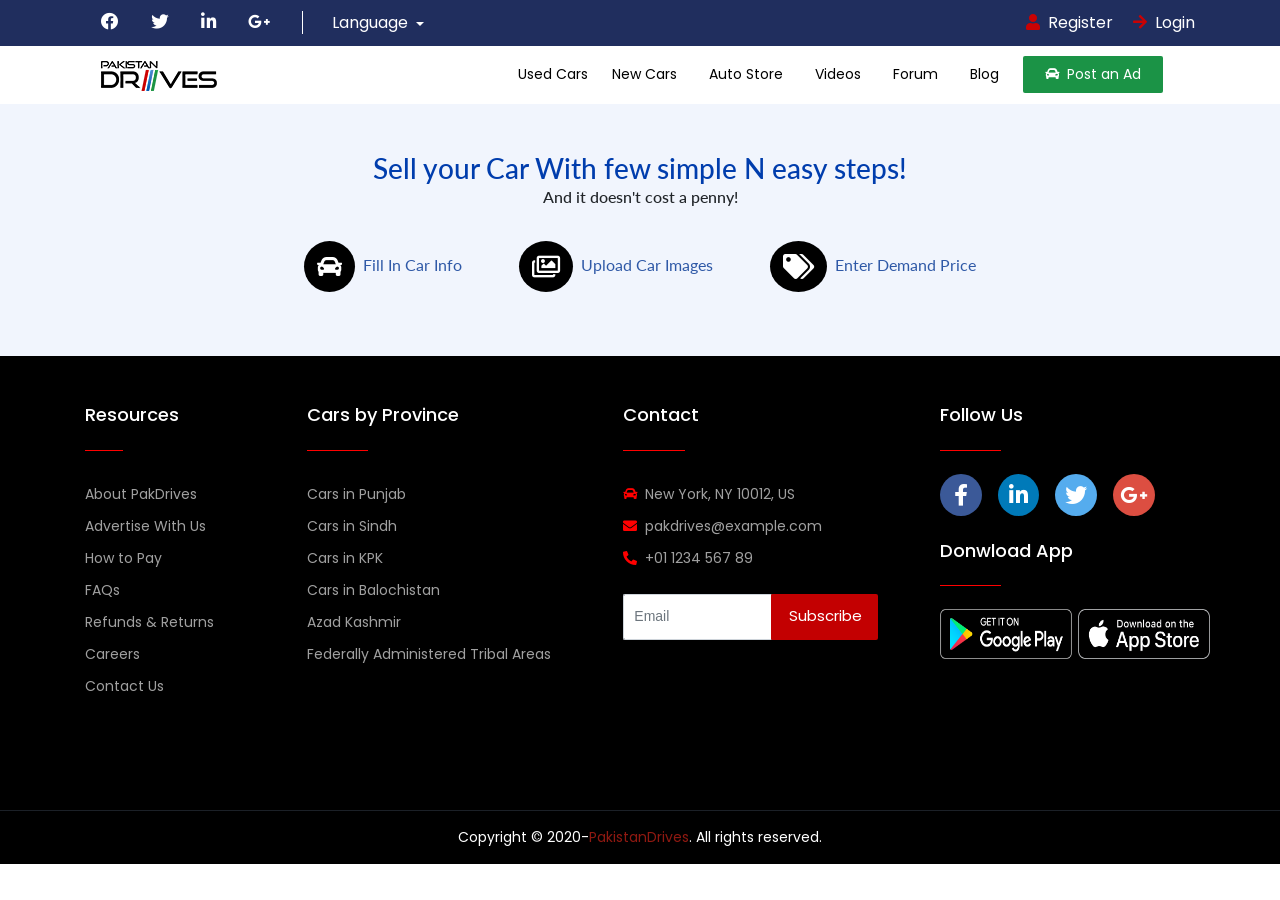
==== advertise.html @ 0378d2a9 "dasda" ====
<!doctype html>
<html lang="en">

<head>
  <!-- Required meta tags -->
  <meta charset="utf-8">
  <meta name="viewport" content="width=device-width, initial-scale=1, shrink-to-fit=no">

  <link rel="stylesheet" href="https://pro.fontawesome.com/releases/v5.10.0/css/all.css"
    integrity="sha384-AYmEC3Yw5cVb3ZcuHtOA93w35dYTsvhLPVnYs9eStHfGJvOvKxVfELGroGkvsg+p" crossorigin="anonymous" />

  <link rel="icon" href="./images/favIcon.ico.png" sizes="16x16" type="image/png">

  <!-- Bootstrap CSS -->
  <link rel="stylesheet" href="https://maxcdn.bootstrapcdn.com/bootstrap/4.0.0/css/bootstrap.min.css"
    integrity="sha384-Gn5384xqQ1aoWXA+058RXPxPg6fy4IWvTNh0E263XmFcJlSAwiGgFAW/dAiS6JXm" crossorigin="anonymous">
  <!-- Js File -->
  <script src='./js/script.js'></script>

  <!-- Google Rcaptcha -->
  <script src="https://www.google.com/recaptcha/api.js" async defer></script>

  <!-- Normal Custom CSS -->
  <link rel='stylesheet' type='text/css' media='screen' href='./css/style.css'>
  <title>PAK DRIVE</title>
  <!-- OWL CAROUSEL LINK -->
  <link rel="stylesheet" href="https://cdnjs.cloudflare.com/ajax/libs/OwlCarousel2/2.3.4/assets/owl.carousel.min.css"
    integrity="sha512-tS3S5qG0BlhnQROyJXvNjeEM4UpMXHrQfTGmbQ1gKmelCxlSEBUaxhRBj/EFTzpbP4RVSrpEikbmdJobCvhE3g=="
    crossorigin="anonymous" referrerpolicy="no-referrer" />
  <link rel="stylesheet"
    href="https://cdnjs.cloudflare.com/ajax/libs/OwlCarousel2/2.3.4/assets/owl.theme.default.min.css"
    integrity="sha512-sMXtMNL1zRzolHYKEujM2AqCLUR9F2C4/05cdbxjjLSRvMQIciEPCQZo++nk7go3BtSuK9kfa/s+a4f4i5pLkw=="
    crossorigin="anonymous" referrerpolicy="no-referrer" />
</head>

<body id="advertisement">
  <!-- FIRST MINI NAV -->
  <div id="firstnav">
    <div class="container">
      <div class="row align-items-center justify-content-center py-1">
        <div class="col-12 col-sm-6 text-left">
          <ul class="d-flex align-items-center justify-content-sm-start justify-content-center my-0 px-0">
            <li class="px-2 px-lg-3 px-xl-3 "><a href="#"><span class="firstNavIcons"><i
                    class="fab fa-facebook"></i></span></a></li>
            <li class="px-2 px-lg-3 px-xl-3 "><a href="#"><span class="firstNavIcons"><i
                    class="fab fa-twitter"></i></span></a></li>
            <li class="px-2 px-lg-3 px-xl-3 "><a href="#"><span class="firstNavIcons"><i
                    class="fab fa-linkedin-in"></i></span></a></li>
            <li class="px-2 px-lg-3 px-xl-3 "><a href="#"><span class="firstNavIcons"><i
                    class="fab fa-google-plus-g"></i></span></a></li>
            <li class="px-2 px-lg-3 px-xl-3 "><a id="midline"></a></li>
            <li>
              <div class="dropdown">
                <button class="btn dropdown-toggle " type="button" id="dropdownMenuButton" data-toggle="dropdown"
                  aria-haspopup="true" aria-expanded="false">
                  Language
                </button>
                <div class="dropdown-menu" aria-labelledby="dropdownMenuButton">
                  <a class="dropdown-item" href="#">English (UK)</a>
                  <a class="dropdown-item" href="#">English (US)</a>
                  <a class="dropdown-item" href="#">Urdu</a>
                  <a class="dropdown-item" href="#">Sindhi</a>
                  <a class="dropdown-item" href="#">Bengali</a>
                  <a class="dropdown-item" href="#">Español</a>
                  <a class="dropdown-item" href="#">Spanish</a>
                  <a class="dropdown-item" href="#">Arabic</a>
                  <a class="dropdown-item" href="#">Chinese</a>
                  <a class="dropdown-item" href="#">Hindi</a>
                  <a class="dropdown-item" href="#">Russian</a>
                  <a class="dropdown-item" href="#">French</a>
                  <a class="dropdown-item" href="#">Portguese</a>
                  <a class="dropdown-item" href="#">Dutch</a>
                  <div class="dropdown-divider"></div>
                  <a class="dropdown-item" href="#">Another Language?</a>
                </div>
              </div>
            </li>
          </ul>
        </div>
        <div class="col-12 col-sm-6 text-sm-right text-center my-1">
          <a href="./register.html" class="mr-3"><span class="loginIcons mr-2"><i class="fas fa-user"></i></span>Register</a>
          <a href="./login.html" class=""><span class="loginIcons mr-2"><i class="fas fa-arrow-right"></i></span>Login</a>
        </div>
      </div>
    </div>
  </div>
  </div>
  <!-- FIRST MINI NAV -->


  <!-- MAIN NAVBAR -->
  <header>
    <div class="container">
      <nav class="navbar navbar-expand-lg navbar-light">

        <a id="logoIcon" class="navbar-brand" href="/index.html"><img src="./images/Nav-logo.png"></a>
        <button class="navbar-toggler" type="button" data-toggle="collapse" data-target="#navbarSupportedContent"
          aria-controls="navbarSupportedContent" aria-expanded="false" aria-label="Toggle navigation">
          <span class="navbar-toggler-icon"></span>
        </button>

        <div class="collapse navbar-collapse justify-content-end" id="navbarSupportedContent">

          <ul id="Items" class="navbar-nav justify-content-between align-items-lg-center">
            <li class="nav-item  mr-2">
              <a class="nav-link" href="./usedcars.html">Used Cars<span class="sr-only">(current)</span></a>
            </li>
            <li class="nav-item mr-3">
              <a class="nav-link" href="./newcars.html">New Cars</a>
            </li>
            <li class="nav-item mr-3">
              <a class="nav-link" href="#">Auto Store</a>
            </li>
            <li class="nav-item mr-3">
              <a class="nav-link" href="#">Videos</a>
            </li>
            <li class="nav-item mr-3">
              <a class="nav-link" href="#footer">Forum</a>
            </li>
            <li class="nav-item mr-3">
              <a class="nav-link" href="#">Blog</a>
            </li>
            <li class="nav-item mr-3">
              <a class="nav-link" href="./advertise.html"><i class="fas fa-car mr-2"></i>Post an Ad</a>
            </li>
          </ul>
        </div>
      </nav>
    </div>
  </header>
  <!-- MAIN NAVBAR ENDS -->
 
  <!-- HEADING SECTION  -->
  <div id="headingSection">
    <div class="container">
    <div class="row flex-column align-items-center class py-5">
      <h3 class="mb-0">Sell your Car With few simple N easy steps!</h3>
      <p>And it doesn't cost a penny!</p>
      <div class="row col-8 justify-content-around mt-3 fewsteps">
        <p><i class="fas fa-car mr-2 fewstepsIcons"></i>Fill In Car Info</p>
        <p><i class="far fa-images mr-2 fewstepsIcons"></i>Upload Car Images</p>
        <p><i class="fas fa-tags mr-2 fewstepsIcons"></i>Enter Demand Price</p>
      </div>
    </div>
  </div>
</div>

<!-- HEADING SECTION ENDS -->



  <!-- FOOTER -->
  <Footer id="footer">
    <div class="footer-top text-white py-5">
      <div class=" container">
        <div class="row justify-content-between text-center text-md-left  ">
          <!-- FOOTER TOP -->

          <section id="Resources" class="pb-5 pb-md-0col-xl-2 col-lg-2 col-md-2 ">
            <h5 class="text-white pb-5">Resources</h5>
            <ul class="px-0 text-secondary">
              <li class="list-unstyled text-decoration-none mb-2"><a href="#">About PakDrives</a></li>
              <li class="list-unstyled text-decoration-none mb-2"><a href="./advertise.html">Advertise With Us</a></li>
              <li class="list-unstyled text-decoration-none mb-2"><a href="#">How to Pay</a></li>
              <li class="list-unstyled text-decoration-none mb-2"><a href="#">FAQs</a></li>
              <li class="list-unstyled text-decoration-none mb-2"><a href="#">Refunds & Returns</a></li>
              <li class="list-unstyled text-decoration-none mb-2"><a href="#">Careers</a></li>
              <li class="list-unstyled text-decoration-none mb-2"><a href="./contactus.html">Contact Us</a></li>
            </ul>

          </section>

          <section id="ProvinceCars" class="pb-5 pb-md-0col-xl-3 col-lg-3 col-md-3 ">
            <h5 class="text-white pb-5">Cars by Province</h5>
            <ul class="px-0 text-secondary">
              <li class="list-unstyled text-decoration-none mb-2"><a href="#">Cars in Punjab</a></li>
              <li class="list-unstyled text-decoration-none mb-2"><a href="#">Cars in Sindh</a></li>
              <li class="list-unstyled text-decoration-none mb-2"><a href="#">Cars in KPK</a></li>
              <li class="list-unstyled text-decoration-none mb-2"><a href="#">Cars in Balochistan</a></li>
              <li class="list-unstyled text-decoration-none mb-2"><a href="#">Azad Kashmir</a></li>
              <li class="list-unstyled text-decoration-none mb-2"><a href="#">Federally Administered
                  Tribal Areas</a></li>
            </ul>

          </section>
          <section id="Contact" class="pb-5 pb-md-0col-xl-3 col-lg-3 col-md-4 ">
            <h5 class="text-white pb-5">Contact</h5>
            <ul class="px-0 text-secondary">
              <li class="list-unstyled text-decoration-none mb-2 mb-md-3 mb-lg-2"><a href="#"><span
                    class="ContactIcons mr-2"><i class="fas fa-car footerIcon "></i></span>New York,
                  NY 10012, US</a></li>
              <li class="list-unstyled text-decoration-none mb-2 mb-md-3 mb-lg-2"><a
                  href="mailto:pakdrives@example.com"><span class="ContactIcons mr-2"><i
                      class="fas fa-envelope footerIcon"></i></span>pakdrives@example.com</a></li>
              <li class="list-unstyled text-decoration-none mb-2 mb-md-3 mb-lg-2"><a href="tel:+01123456789"><span
                    class="ContactIcons mr-2"><i class=" fas fa-phone-alt footerIcon"></i></span>+01 1234 567 89</a>
              </li>
            </ul>
            <form class="row ml-0 mt-md-4 mt-4 no-gutters">
              <div class="col-8 col-md-7">
                <input type="email" class="form-control" id="exampleInputEmail1" aria-describedby="emailHelp"
                  placeholder="Email" required>
              </div>
              <button type="submit" class="btn btn-primary col-4 col-md-5">Subscribe</button>
            </form>
          </section>

          <section id="Follow" class="pb-5 pb-md-0 col-xl-3 col-lg-3 col-md-3 ">
            <h5 class="text-white pb-5 mb-0">Follow Us</h5>
            <ul class="ml-0 px-0 row justify-content-center justify-content-md-start">
              <li class="mr-3 mr-md-2 mr-lg-3   list-unstyled text-decoration-none"><a href="#"><span
                    class="footerSocialIcons"><i class="fab fa-facebook-f"></i></span></a></li>
              <li class="mr-3 mr-md-2 mr-lg-3  list-unstyled text-decoration-none "><a href="#"><span
                    class="footerSocialIcons"><i class="fab fa-linkedin-in"></i></span></a></li>
              <li class="mr-3 mr-md-2 mr-lg-3  list-unstyled text-decoration-none"><a href="#"><span
                    class="footerSocialIcons"><i class="fab fa-twitter"></i></span></a></li>
              <li class="mr-3 mr-md-2 mr-lg-3  list-unstyled text-decoration-none"><a href="#"><span
                    class="footerSocialIcons"><i class="fab fa-google-plus-g"></i></span></a></li>
            </ul>
            <h5 class="position-relative mt-5 mt-md-4 pb-5 mb-0">Donwload App</h5>
            <div class="row badges justify-content-center justify-content-md-between ml-0">
              <a href="#" class="mb-md-3 mb-lg-0 mr-3 mr-md-0"><img src="./images/google-play-badge.png"
                  alt="google play store badge"></a>
              <a href="#"><img src="./images/app-store-Badge.png" alt="apple app store badge"></a>
            </div>
          </section>


          <!-- FOOTER  TOP ENDS -->

        </div>
      </div>
    </div>
    <!-- FOOTER - BOTTOM  -->

    <div id="bottom" class="footer-bottom py-3">
      <div class="container">
        <div class="row justify-content-center">

          <p class="my-0">Copyright &#169; 2020-<span>PakistanDrives</span>. All rights reserved. </p>

        </div>
      </div>
    </div>

    <div id="scrolltotop">
      <a href="#top"><i class="fa fa-arrow-circle-up"></i></a>
    </div>
  </Footer>
  <!-- FOOTER ENDS -->


  <!-- Optional JavaScript -->
  <!-- jQuery first, then Popper.js, then Bootstrap JS -->
  <script src="https://code.jquery.com/jquery-3.2.1.slim.min.js"
    integrity="sha384-KJ3o2DKtIkvYIK3UENzmM7KCkRr/rE9/Qpg6aAZGJwFDMVNA/GpGFF93hXpG5KkN"
    crossorigin="anonymous"></script>
  <script src="https://cdnjs.cloudflare.com/ajax/libs/popper.js/1.12.9/umd/popper.min.js"
    integrity="sha384-ApNbgh9B+Y1QKtv3Rn7W3mgPxhU9K/ScQsAP7hUibX39j7fakFPskvXusvfa0b4Q"
    crossorigin="anonymous"></script>
  <script src="https://maxcdn.bootstrapcdn.com/bootstrap/4.0.0/js/bootstrap.min.js"
    integrity="sha384-JZR6Spejh4U02d8jOt6vLEHfe/JQGiRRSQQxSfFWpi1MquVdAyjUar5+76PVCmYl"
    crossorigin="anonymous"></script>

  <!-- OWL CAROUSEL CDN SCRIPT LINK -->
  <script src="https://cdnjs.cloudflare.com/ajax/libs/jquery/3.6.0/jquery.min.js"
    integrity="sha512-894YE6QWD5I59HgZOGReFYm4dnWc1Qt5NtvYSaNcOP+u1T9qYdvdihz0PPSiiqn/+/3e7Jo4EaG7TubfWGUrMQ=="
    crossorigin="anonymous" referrerpolicy="no-referrer"></script>
  <script src="https://cdnjs.cloudflare.com/ajax/libs/OwlCarousel2/2.3.4/owl.carousel.min.js"
    integrity="sha512-bPs7Ae6pVvhOSiIcyUClR7/q2OAsRiovw4vAkX+zJbw3ShAeeqezq50RIIcIURq7Oa20rW2n2q+fyXBNcU9lrw=="
    crossorigin="anonymous" referrerpolicy="no-referrer"></script>




</body>

</html>
---- css/style.css ----
@import url('https://fonts.googleapis.com/css2?family=Poppins:ital,wght@0,200;0,300;0,400;0,500;0,600;0,700;0,800;0,900;1,200;1,300;1,400;1,500;1,600;1,700;1,800;1,900&display=swap');
@import url('https://fonts.googleapis.com/css2?family=PT+Sans&display=swap');
@import url('https://fonts.googleapis.com/css2?family=Lato:ital,wght@0,100;0,300;0,400;0,700;0,900;1,100;1,300;1,400;1,700;1,900&display=swap');


html {
    scroll-behavior: smooth;
}

body {
    font-family: 'Poppins', sans-serif;
}

                /* FIRST MINI-NAVBAR  */
 
    #firstnav {
     background: #202e5e;
     
    }
    
    #firstnav ul li {
        list-style: none;
    }
    
    #firstnav .firstNavIcons .fab {
        color: rgb(255, 255, 255);
        font-size: 1.1em;
    }
    
    #firstnav .firstNavIcons .fa-facebook:hover {
        color: #006eff;
    }

    #firstnav .firstNavIcons .fa-twitter:hover {
        color: #00acee;
    }
    
    #firstnav .firstNavIcons .fa-linkedin-in:hover {
    color: #0072b1;
    }

    #firstnav .firstNavIcons .fa-google-plus-g:hover {
    color: red;
    }

    #firstnav #midline {
    border-left: 1px solid white;    
    }

    #firstnav ul li .dropdown .btn {
    background-color: transparent;
    color: white;
    }

    #firstnav ul li .dropdown .btn:hover, #firstnav ul li .dropdown .btn:focus {
    background-color: rgb(255, 255, 255);
    color: black;
   
    }

    #firstnav .dropdown-toggle::after {
        vertical-align: 0.1em;
        
    }

    #firstnav a:not(.dropdown-item) {
    text-decoration: none;
    color: white;
    }   

    #firstnav .loginIcons .fas {
    color: #c90203;
    
    }


                /* FIRST MINI-NAVBAR ENDS */

                /*2nd MAIN NAVBAR */

    #Items .nav-item a {
        color: #000000;  
        transition: 300ms; 
        font-size: 14px;
    }
    
    #Items .nav-item a:hover {
        color: blue;
        font-size: 16px;
    }

    #Items li:last-child a {
        color: white;
        background: #1b9346;
        padding: 8px 22px;
        border-radius: 2px;

    }

    
    #Items li.active {
        position: relative;
    }

    #Items li.active::after {
        content: "";
        position: absolute;
        border-bottom: 4px solid #003aff;
        bottom: 0;
        width: 82%;
        left: 8px;
      
    }





                /*2nd MAIN NAVBAR ENDS*/


                /* CAR NAVBAR SECTION */
    #Carnav {
        position: relative;
        width: 100%;
        height: 500px;
    }
                
    #Carnav:before {
        content: "";
        height: 100%;
        width: 100%;
        position: absolute;
        background: url(../images/Car-bg.png) no-repeat center center/cover;
        z-index: -1;
        
    }
    
    #Carnav {
        color: white;
    }

    #Carnav h1 {
        font-size: 38px;
        
    }

    

    /* #Carnav #dropdowns  {
        background-color: white;

    } */

    #Carnav > div:first-of-type >  div:first-of-type  >  div:first-of-type{
        background-color:rgba(0, 0, 0, 0.4);
        box-shadow: 0 0 7px 1px rgb(0 0 0 / 10%);
    }
    
    
    
    
    #Carnav #dropdowns button, #Carnav #dropdowns #searchBtn {
        font-size: 14px;
        font-weight: 400;
    }

    #Carnav #dropdowns .btn {
        border-radius: 0;
        border-right: 1px solid white;
        transition: 500ms;
    }
    

    #Carnav #dropdowns .btn-secondary {
        background-color: white;
        color: black;
        border-color: #d8dde6;
    }
    
    #Carnav #dropdowns .dropdown-toggle::after {
        margin-left: 9em;
        vertical-align: 0.1em;
        color:#6d7e9c;
    }

/* 
    #Carnav #searchBtn {
       
        
        margin: auto;
        
    } */

  
    #Carnav #searchBtn a{
        color: white;
        text-decoration: none;
        background-color: #1b9346;
        padding: 9px 75px 10px 75px;
        transition: 500ms;
    }


    #Carnav #searchBtn a:hover {
        background-color: #11612e;
    }


    #Carnav #dropdowns .dropdown .btn:hover, #Carnav #dropdowns .dropdown .btn:focus {
        box-shadow: inset 0 0 5px 3px rgb(73, 152, 243);
    }

                
                /* CAR NAVBAR SECTION ENDS */



                /* NEW CARS SECTION  */


    #NewCars {
        background-color: #f1f5fd;
    }




    /* CAR SLIDER SECTION */

    
    #NewCars #Carslider .owl-carousel {
        transform:translateY(-110px);
    }
    
    #NewCars #Carslider .owl-carousel .owl-nav {
        transform: translateY(-170px);
        position: relative;
    }

    #NewCars #Carslider .owl-carousel .owl-nav button.owl-prev, #NewCars #Carslider .owl-carousel .owl-nav button.owl-next{
        background: white;
        width: 35px;
        border-radius: 100%;
        position: absolute;
        
    }
    
    #NewCars #Carslider .owl-carousel .owl-nav button.owl-prev:hover, #NewCars #Carslider .owl-carousel .owl-nav button.owl-next:hover{
        color: rgb(255, 255, 255);
        background-color: black;

    }

    #NewCars #Carslider .owl-carousel .owl-nav button.owl-prev {
       left: -25px;
    }

    #NewCars #Carslider .owl-carousel .owl-nav button.owl-next {
        right: -25px;
    }

    #NewCars #Carslider .owl-carousel .owl-nav button span {
        font-size: 25px;
        opacity: 0.7;
        
    }
    
    #NewCars #Carslider .owl-carousel .owl-nav button span:hover {
       color: rgb(255, 255, 255);
    }


    #NewCars #Carslider .card {
        transition: 500ms;
    }

    #NewCars #Carslider .card:hover {
        box-shadow: 0 14px 28px rgba(0,0,0,0.25), 0 10px 10px rgba(0,0,0,0.22);

    }
    
    #NewCars #Carslider .pkr {
        background-color: #202e5e;
        clip-path: polygon(0% 0%, 90% 0, 100% 50%, 90% 99%, 0% 100%);
        top: 15px;
        font-size: 15px;
    }

    #NewCars #Carslider .pkr.red {
        background-color: #c50102;
    }
    
    #NewCars #Carslider .used {
        background-color: #868e96;
        bottom: 105px;
        left: 15px;
        font-size: 14px;
    }

    #NewCars #Carslider .new {
        background-color: #1b9346;
        bottom: 105px;
        left: 15px;
        font-size: 14px;
    }

    #NewCars #Carslider .stars {
        background-color: rgba(0, 0, 0, 0.6);
        color: #f1c40f;
        bottom: 105px;
        right: 15px;
        font-size: 12px;

    }

    #NewCars #Carslider .stars i:nth-child(n+4)  {
        color: #83829c;
    }

    #NewCars #Carslider .card-body a:first-child {
        text-decoration: none;
        
    }
    
    #NewCars #Carslider .card-body h5 {
        color: #45546b;
        font-family: 'Poppins', sans-serif;
        font-weight: 500;
    }
    
    #NewCars #Carslider .card-body h5:hover {
        color: rgb(26, 84, 207);
    }

    #NewCars #Carslider .card-body span {
        font-size: 0.8em;
    }

    #NewCars .card-body span a {
        text-decoration: none;
        color: #6c757d;
        
    }

    #NewCars .card-body span a:hover {
  
        color: #e20c0c;
        
    }

/*  CUSTOM EDITING IN BOOTSTRAP CAROUSEL 

    
    .carousel-control-prev-icon {
        background-image: url(/images/chevron-circle-left-solid.svg);  
         
    }
    
    .carousel-control-next-icon {
        background-image: url(/images/chevron-circle-right-solid.svg);   
        
    }

    .carousel-control-prev-icon, .carousel-control-next-icon {
        height: 30px;
        width: 30px;
        filter: invert(100%);
    }
    
    .carousel-control-prev-icon:hover, .carousel-control-next-icon:hover {
        filter: grayscale();
    }
  
    #NewCars #Carslider .carousel-control-prev {
        left: -85px;
        opacity: 1;
        
    }

    #NewCars #Carslider .carousel-control-next {
        right: -85px;
        opacity: 1;
    } */


    /* CAR SLIDER SECTION ENDS */

    /* ADVERTISEMENT SECTION */

    #NewCars #advertisee {
        background-color: #212f62;
        height: 370px;
        
    }
    
    #NewCars #advertisee h1 {
        line-height: 1em;
    }
    
    #NewCars #advertisee .fa-check-circle {
        font-size: 25px;
        vertical-align: middle;
    }
    
    #NewCars #advertisee ul li{
        list-style: none;

    }
    #NewCars #advertisee ul li:last-child a{
        text-decoration: none;
        color: white;
        background: #1b9346;
        padding: 8px 35px;
        border-radius: 2px;
        transition: 500ms;
        
    }
    
    #NewCars #advertisee ul li:last-child a:hover{
        color: blue;
        font-size: 18px;
        
    }

    #NewCars #advertisee img {
        transform: translateY(-32px);
        box-shadow: 0 4px 8px 0 rgba(0, 0, 0, 0.2), 0 6px 20px 0 rgba(0, 0, 0, 0.19);
    }
    
    /* ADVERTISEMENT SECTION ENDS */


    /* FEATURES NEW CARS SECTION */
   
    #NewCars #featuredNewCars > div > h1:first-child {
        font-family: 'PT Sans', sans-serif;
    }
    
    #NewCars #featuredNewCars > div > h1:first-child:after {
        content: "";
        position: absolute;
        border-bottom: 1px solid #e72a1a;
        width: 9.2%;
        bottom: -15px;
        left: calc(50% - 55px);
    }

    #NewCars #featuredNewCars .sliderTwo .owl-carousel {
        transform:translateY(0);
    }

    #NewCars #featuredNewCars .sliderTwo .pkr {
        background:linear-gradient(#4983c4, #075baa);
        clip-path: polygon(0% 0%, 80% 0, 100% 50%, 80% 99%, 0% 100%);
        
    }
    
    #NewCars #featuredNewCars .sliderTwo .used {
        background-color: #868e96;
        bottom: 155px;
        left: 15px;
        font-size: 14px;
    }

    #NewCars #featuredNewCars .sliderTwo .new {
        background-color: #1b9346;
        bottom: 155px;
        left: 15px;
        font-size: 14px;
    }

    #NewCars #featuredNewCars .card-body span a {
        text-decoration: none;
        color: #6c757d;
        
    }

    #NewCars #featuredNewCars .card-body span a:hover {
  
        color: #e20c0c;
        
    }
    

    #NewCars #featuredNewCars .card-body .fa-map-marker-alt  {
        color: red;
    }

    #NewCars #featuredNewCars .card-body .featuredPKR  {
        color: #01c513;
    }
    
    #NewCars #featuredNewCars .card-body .ratings  {
        background-color: #c90202;
        font-size: 14px;
    }

    #NewCars #featuredNewCars .card-body .stars  {
        background-color: transparent;
        bottom: 20px;
        font-size: 12px;
    }
    
    #NewCars #featuredNewCars .card-body .reviews  {
        color: black;
        font-size: 1.2em;
        font-weight: 600;
    }
    /* FEATURES NEW CARS SECTION ENDS */

                /* NEW CARS SECTION ENDS */

            /* FEATURES USED CARS SECTION  */

    #UsedCars #Carslider .owl-carousel {
        transform:translateY(-110px);
    }
    
    #UsedCars #Carslider .owl-carousel .owl-nav {
        transform: translateY(-170px);
        position: relative;
    }

    #UsedCars #Carslider .owl-carousel .owl-nav button.owl-prev, #UsedCars #Carslider .owl-carousel .owl-nav button.owl-next{
        background: white;
        width: 35px;
        border-radius: 100%;
        position: absolute;
        
    }
    
    #UsedCars #Carslider .owl-carousel .owl-nav button.owl-prev:hover, #UsedCars #Carslider .owl-carousel .owl-nav button.owl-next:hover{
        color: rgb(255, 255, 255);
        background-color: black;

    }

    #UsedCars #Carslider .owl-carousel .owl-nav button.owl-prev {
       left: -25px;
    }

    #UsedCars #Carslider .owl-carousel .owl-nav button.owl-next {
        right: -25px;
    }

    #UsedCars #Carslider .owl-carousel .owl-nav button span {
        font-size: 25px;
        opacity: 0.7;
        
    }
    
    #UsedCars #Carslider .owl-carousel .owl-nav button span:hover {
       color: rgb(255, 255, 255);
    }


    #UsedCars #Carslider .card {
        transition: 500ms;
    }

    #UsedCars #Carslider .card:hover {
        box-shadow: 0 14px 28px rgba(0,0,0,0.25), 0 10px 10px rgba(0,0,0,0.22);

    }
    
    #UsedCars #Carslider .pkr {
        background-color: #202e5e;
        clip-path: polygon(0% 0%, 90% 0, 100% 50%, 90% 99%, 0% 100%);
        top: 15px;
        font-size: 15px;
    }

    
    #UsedCars #Carslider .used {
        background-color: #868e96;
        bottom: 105px;
        left: 15px;
        font-size: 14px;
    }

    #UsedCars #Carslider .new {
        background-color: #1b9346;
        bottom: 105px;
        left: 15px;
        font-size: 14px;
    }

    


    #UsedCars #Carslider .card-body a:first-child {
        text-decoration: none;
        
    }

    #UsedCars #Carslider .card-body span a {
        text-decoration: none;
        color: #6c757d;
        
    }

    #UsedCars #Carslider .card-body span a:hover {
  
        color: #e20c0c;
        
    }
    
    #UsedCars #Carslider .card-body h5 {
        color: #45546b;
        font-family: 'Poppins', sans-serif;
        font-weight: 500;
    }
    
    #UsedCars #Carslider .card-body h5:hover {
        color: rgb(26, 84, 207);
    }

    #UsedCars #Carslider .card-body span {
        font-size: 0.8em;
    }

    #UsedCars #featuredUsedCars > h1:first-child {
        font-family: 'PT Sans', sans-serif;
    }
    
    #UsedCars #featuredUsedCars > h1:first-child:after {
        content: "";
        position: absolute;
        border-bottom: 1px solid #e72a1a;
        width: 9.2%;
        bottom: -15px;
        left: calc(50% - 55px);
    }

    #UsedCars #featuredUsedCars .sliderThree .owl-carousel {
        transform:translateY(0);
    }

    #UsedCars #featuredUsedCars .sliderThree .pkr {
        background:linear-gradient(#4983c4, #075baa);
        clip-path: polygon(0% 0%, 80% 0, 100% 50%, 80% 99%, 0% 100%);
        
    }
    
    #UsedCars #featuredUsedCars .sliderThree .used {
        background-color: #868e96;
        bottom: 115px;
        left: 15px;
        font-size: 14px;
    }

    #UsedCars #featuredUsedCars .sliderThree .new {
        background-color: #1b9346;
        bottom: 115px;
        left: 15px;
        font-size: 14px;
    }

    #UsedCars #featuredUsedCars .card-body .fa-map-marker-alt  {
        color: red;
    }

    #UsedCars #featuredUsedCars .card-body .featuredPKR  {
        color: #01c513;
    }
 
    
             /* FEATURES USED CARS SECTION ENDS */




            /* TOP CITIES SECTION  */

        #Cities {
            background-color: #f1f5fd;
           
        }

        #Cities h1 {
            font-family: 'PT Sans', sans-serif;
        }

        #Cities h1:first-of-type:after {
            content: "";
            position: absolute;
            border-bottom: 1px solid #e72a1a;
            width: 9.2%;
            bottom: -15px;
            left: calc(50% - 55px);
        }
        

        #Cities a {
            text-decoration: none;
            transition: 500ms;
        }    

        #Cities a:hover {
            box-shadow: 0 14px 28px rgba(0,0,0,0.25), 0 10px 10px rgba(0,0,0,0.22);
            
        }
        
        #Cities figcaption {
            transition: 500ms;

        }

        #Cities figcaption:hover {
            color: rgb(0, 0, 0);
            box-shadow: 0 14px 28px rgba(0,0,0,0.25), 0 10px 10px rgba(0,0,0,0.22);
        }
        

            /* TOP CITIES SECTION ENDS */


             /* CAR COMPARISION SECTION */

        #CarCompare h1 {
            font-family: 'PT Sans', sans-serif;
        }

        #CarCompare h1:first-of-type:after {
            content: "";
            position: absolute;
            border-bottom: 1px solid #e72a1a;
            width: 9.2%;
            bottom: -15px;
            left: calc(50% - 55px);
        }
    
        #CarCompare table{
            border-collapse: collapse;
            border: 1px solid #d8dde6;
            transition: 500ms;
        }
        
        #CarCompare table:hover{
            box-shadow: 0 14px 28px rgba(0,0,0,0.25), 0 10px 10px rgba(0,0,0,0.22);
        }

        #CarCompare table tr th a{
            color: #1e4072;
            font-size: 16px;
            line-height: 1.1em;
            text-decoration: none;
        }
        
        #CarCompare table tr th a:hover{
            color: rgb(41, 98, 221);

        }

        #CarCompare table tr td.costs{
            font-size: 14px;
            font-weight: 600;
            
        }
        
        #CarCompare table tr td.VS a{
            padding: 10px 17%;
            background-color: #1b9346;
            font-size: 14px;
            text-decoration: none;
            transition: 500ms;
        }
        
        #CarCompare table tr td.VS a:hover{
            background-color: #11612e;
        }

        #CarCompare .fa-exchange{
            left: 44.5%;
            top: 45px;
            font-size: 18px;
            padding: 12px;
            border-radius: 100%;
            background-color: #c90203;
        
        }
            /* CAR COMPARISION SECTION ENDS */


            /* FOOTER */
        #footer {
            background-color: black;
        }

            /* FOOTER TOP */
        footer .footer-top {
            border-bottom: 1px solid #1b2027 ;
        }
        
        footer .footer-top #Contact form input:first-child {
            font-size: 14px;
            caret-color: red;
            border-radius: 2px;
            padding: 10px;
            border-top-right-radius: 0 ;
            border-bottom-right-radius:  0;
            border-right: 1px solid #c30001;
            color: black;
            font-family: "ProximaNova-Regular", Helvetica, sans-serif;
            transition: 500ms;
        }

        footer .footer-top #Contact form .btn-primary {
            background-color: #c30001;
            border: #c30001;
            padding: 10px;
            border-radius: 2px;
            border-top-left-radius: 0 ;
            border-bottom-left-radius:  0;
            font-size: 15px;
            transition: 500ms;
        }
        
        footer .footer-top #Contact form .btn-primary:hover {
            background-color: #880a0a;
        }

        footer .footer-top section h5 {
            font-size: 18px;
            position: relative;
        }
        
        footer .footer-top section h5::after {
            content: "";
            position: absolute;
            width: 24%;
            border-bottom: 1px solid red;
            bottom: 23px;
            left: 0;
        }

        footer .footer-top  #Follow h5:last-of-type::after {
            content: "";
            position: absolute;
            width: 24%;
            border-bottom: 1px solid red;
            bottom: 23px;
            left: 0;
        }


        footer .footer-top section ul li a {
            text-decoration: none;
            font-size: 14px;
            color: #a0a0a0;
        }
        
        footer .footer-top section ul li a:hover {
            color: white;
        }

        footer .footer-top section ul li .footerIcon {
            color: red;
        }

        footer .footer-top section ul li .footerSocialIcons {
            font-size: 22px;
            color: white;
            
        }

        
        
        footer .footer-top section ul li .footerSocialIcons .fa-facebook-f {
            background-color: #3b5998;
            padding: 10px 14px;
            border-radius: 100%;
            transition: 500ms;
        }  
        
        footer .footer-top section ul li .footerSocialIcons .fa-facebook-f:hover {
            background-color: rgb(255, 255, 255);
            color: #3b5998;
            
        }  
        
        footer .footer-top section ul li .footerSocialIcons .fa-linkedin-in {
            background-color: #007ab9;
            padding: 10px 11px;
            border-radius: 100%;
            transition: 500ms;
        }   

        footer .footer-top section ul li .footerSocialIcons .fa-linkedin-in:hover {
            background-color: rgb(255, 255, 255);
            color: #007ab9;
            
        }  

        footer .footer-top section ul li .footerSocialIcons .fa-twitter {
            background-color: #55acee;
            padding: 10px 10px;
            border-radius: 100%;
            transition: 500ms;
        }   

        footer .footer-top section ul li .footerSocialIcons .fa-twitter:hover {
            background-color: rgb(255, 255, 255);
            color: #55acee;
            
        }  

        footer .footer-top section ul li .footerSocialIcons .fa-google-plus-g {
            background-color: #dc4e41;
            padding: 10px 7px;
            border-radius: 100%;
            transition: 500ms;
        }    

        footer .footer-top section ul li .footerSocialIcons .fa-google-plus-g:hover {
            background-color: rgb(255, 255, 255);
            color: #dc4e41;
            
        }  

        footer .footer-top section .badges img {
            height: 50px;
            width: 132px;

        }


       

       




       
            /* FOOTER TOP ENDS */

            /* FOOTER BOTTOM */
            
        footer #bottom p {
            color: white;
            font-size: 14px;
        }

        footer #bottom p span {
            color: #8f1911;
            font-size: 14px;
        }


            /* FOOTER BOTTOM ENDS */
            



            /* FOOTER ENDS */


            /* SCROLL TO TOP BUTTON  */
            
        #scrolltotop {
            display: none;
        }
            
        .fa-arrow-circle-up {
            z-index: 10;
            position:fixed ;
            bottom: 15px;
            right: 15px;
            font-size: 1.6em;  
            transition: 1s;
            color: #17a2b8;
            padding: 3px 5px 3px 5px;
            animation: ScrbtnUp 0.5s ease-in-out 0s 1;
                
                
                   
        }
            
        @keyframes ScrbtnUp{
            from {
                bottom: -20px;
            }
        
            to {
                bottom: 15px;
            }
        }
            
        .fa-arrow-circle-up:hover {
            background-color: rgba(255, 0, 0, 0.5);
            transform:translateY(-20px);
        }


        
            /* SCROLL TO TOP BUTTON ENDS */


                /* MEDIA QUERIES */



                /* LARGE SCREEN - LG  */

@media (min-width:992px) and (max-width: 1200px){
    
/* CAR NAV  */
    #Carnav > div:first-of-type >  div:first-of-type {
        padding-bottom: 7rem;

    }

    #Carnav #searchBtn a{
        padding: 9px 70px 10px 70px;
       
    }

    /* NEW CARS SECTION */

/* CAR SLIDER  */

    /* #NewCars #Carslider {
    height: 300px;
    } */

    /* #NewCars #Carslider .owl-carousel .card {
        height: 242px;
    } */

    /* .owl-carousel .owl-item img {
        height: 242px;
    }
          */

    #NewCars #Carslider .card-body h5 {
    font-size: 1em;
    }
    
    #NewCars #Carslider .card-body span {
    font-size: 0.7em;
    }
    

    /* FEATURED NEWS CARS  */

    #NewCars #featuredNewCars .card-body .ratings {
        font-size: 0.7em;

    }

    #NewCars #featuredNewCars .card-body .stars {
        font-size: 0.7em;

    }

    #NewCars #featuredNewCars .card-body .reviews {
        font-size: 11px;

    }

    #NewCars #featuredNewCars .sliderTwo .used {
        background-color: #868e96;
        bottom: 135px;
        left: 15px;
        font-size: 14px;
    }

    #NewCars #featuredNewCars .sliderTwo .new {
        background-color: #1b9346;
        bottom: 135px;
        left: 15px;
        font-size: 14px;
    }

    
    

    /* FEATURED NEWS CARS ENDS */

    
            /* NEW CARS SECTION ENDS */




            /* FEATURED USED CARS */
    #UsedCars #featuredUsedCars  #Carslider .card-body h5 {
        font-size: 1em;
    }
                
    #UsedCars #featuredUsedCars .sliderThree .used {
        bottom: 100px;
        
    }

    #UsedCars #featuredUsedCars .sliderThree .new {
        bottom: 100px;
       
    }

    #UsedCars #featuredUsedCars > h1:first-child:after {
        width: 12%;
    }
  
    #UsedCars #featuredUsedCars  .card-body span {
        font-size: 0.7em;
    }
    
            /* FEATURED USED CARS ENDS */


            /* TOP CITIES SECTION  */

            #Cities h1:first-of-type:after {
                width: 11%;
               
            }
            /* TOP CITIES SECTION ENDS */



             /* CAR COMPARISION SECTION */

        #CarCompare h1:first-of-type:after {
            width: 12%;
            
        }

        #CarCompare table tr td.VS a{
            padding: 10px 10%;
            background-color: #1b9346;
            font-size: 14px;
        }

        #CarCompare .fa-exchange{
            left: 44.5%;
            top: 38px;
            font-size: 16px;
            padding: 10px;
            border-radius: 100%;
            background-color: #c90203;
        
        }
             /* CAR COMPARISION SECTION ENDS */


                /* FOOTER */
                /* FOOTER TOP */

        footer .footer-top #Contact form input:first-child {
            font-size: 12px;
        }

        footer .footer-top #Contact form .btn-primary{
            font-size: 13px;
        }
        

        footer .footer-top section ul li .footerSocialIcons {
            font-size: 18px;
                 
        }

        footer .footer-top section .badges img {
            height: 50px;
            width: 110px;

        }

        footer .footer-top section h5::after {
            width: 29%;
        }

        footer .footer-top  #Follow h5:last-of-type::after {
            width: 37%;
        }

                /* FOOTER TOP ENDS*/
                /* FOOTER */




}


                /* MEDIUM SCREEN - MD  */





@media (min-width:768px) and (max-width: 991px){
/* MAIN NAVBAR     */
    #Items li:last-child a {
        display: inline-block;
        
    }

    #Items li.active::after {
        width: 75px;
        left: -1px;
    }

/* CAR NAVBAR SECTION */

    #Carnav > div:first-of-type >  div:first-of-type {
    padding-bottom: 7rem;

    }

    #Carnav #dropdowns .dropdown-toggle::after {
    margin-left: 4em;
    
    }   

    #Carnav #searchBtn a{
    color: white;
    text-decoration: none;
    background-color: #1b9346;
    padding: 10px 50px;
    transition: 500ms;
    }



                /* NEW CARS SECTION  */

                /* CAR SLIDERS */
                
    /* #NewCars #Carslider .owl-carousel .card {
        height: 242px;
    }

    .owl-carousel .owl-item img {
        height: 242px;
    } */
              
    #NewCars #Carslider .pkr {
        font-size: 13px;
    }

    #NewCars #Carslider .card-body h5 {

        font-size: .9em;
    }

    #NewCars #Carslider .card-body span {
        font-size: 0.7em;
    }



                /* ADVERTISEMENT SECTION */

    #NewCars #advertisee h1 {
        font-size: 1.7em;
    }

    #NewCars #advertisee ul li{
        font-size: 0.9em;
    }



                
                /* FEATURED NEWS CARS  */

     
    #featuredNewCars > h1:first-child:after {
            width: 15%;
    }

    #NewCars #featuredNewCars .card-body .ratings {
        font-size: 0.7em;

    }

    #NewCars #featuredNewCars .card-body .stars {
        font-size: 0.7em;

    }

    #NewCars #featuredNewCars .card-body .reviews {
        font-size: 10px;

    }

    #NewCars #featuredNewCars .sliderTwo .used {
        background-color: #868e96;
        bottom: 135px;
        left: 15px;
        font-size: 14px;
    }

    #NewCars #featuredNewCars .sliderTwo .new {
        background-color: #1b9346;
        bottom: 135px;
        left: 15px;
        font-size: 14px;
    }


                /* FEATURED NEWS CARS ENDS */



                /* NEW CARS SECTION ENDS */


                /* FEATURED USED CARS  SECTION*/
    #UsedCars #featuredUsedCars .card-body h5 {
        font-size: .9em;
    }   

    #UsedCars #featuredUsedCars .sliderThree .used {
        bottom: 100px;
        
    }

    #UsedCars #featuredUsedCars .sliderThree .new {
        bottom: 100px;
       
    }

    #UsedCars #featuredUsedCars > h1:first-child:after {
     width: 14%;
    }
    
    #UsedCars #featuredUsedCars  .card-body span {
        font-size: 0.7em;
    }
                /* FEATURED USED CARS SECTION ENDS */

    #Cities h1:first-of-type:after {
        width: 20%;
                   
    }
                /* TOP CITIES SECTION ENDS */


             /* CAR COMPARISION SECTION */

    #CarCompare h1:first-of-type:after {
        width: 18%;
            
    }

    #CarCompare .fa-exchange{
        left: 44.5%;
        top: 38px;
    
    }

    #CarCompare table tr td.VS a {
        padding: 10px 15%;
        font-size: 14px;
    }
    
             /* CAR COMPARISION SECTION ENDS */


                /* FOOTER */
                /* FOOTER TOP */

    footer .footer-top section h5 {
        font-size: 17px;

    }
                
    footer .footer-top section ul li .footerSocialIcons {
        font-size: 16px;
        
    }

    footer .footer-top section ul li .footerSocialIcons .fa-facebook-f {
     
        padding: 10px 10px;
    
    }  

    footer .footer-top section ul li .footerSocialIcons .fa-linkedin-in {
       
        padding: 10px 9px;
    
    } 

    footer .footer-top section ul li .footerSocialIcons .fa-twitter {
       
        padding: 10px 8px;
    
    }   

    footer .footer-top section ul li .footerSocialIcons .fa-google-plus-g {
       
        padding: 10px 5px;
    
    }    

    footer .footer-top section .badges img {
        height: 50px;
        width: 150px;

    }

    footer .footer-top section h5::after {
        width: 37%;
    }

    footer .footer-top  #Follow h5:last-of-type::after {
        width: 37%;
    }

    footer .footer-top #Contact form input:first-child {
        font-size: 12px;
    }

    footer .footer-top #Contact form .btn-primary {
        font-size: 13px;
    }


                /* FOOTER TOP ENDS*/
                /* FOOTER */

}




                /* SMALL SCREEN - SM  */





@media (min-width:576px) and (max-width: 767px){

/* MAIN NAVBAR     */
    #Items li:last-child a {
        display: inline-block;
        
    }

    #Items li.active::after {
        width: 75px;
        left: -1px;
    }


/* CAR NAVBAR SECTION */
    #Carnav > div:first-of-type >  div:first-of-type {
    padding-bottom: 7rem;

    }

    #Carnav #dropdowns .dropdown-toggle::after {
        margin-left: 1.3em;
        
    }

    #Carnav #searchBtn {
        background-color: #1b9346;
        margin: auto;
        transition: 500ms;
    }

    #Carnav h1 {
        font-size: 30px;
        
    }

    #Carnav #searchBtn a{
        color: white;
        text-decoration: none;
        background-color: #1b9346;
        padding: 10px 30px;
        transition: 500ms;
    }
    

                 /* NEW CARS SECTION  */

                /* CAR SLIDERS */

    #NewCars #Carslider .owl-carousel .owl-nav {
        transform: translateY(-161px);
    }



                /* ADVERTISEMENT SECTION */
    #NewCars #advertisee {
        background-color: #212f62;
        height:min-content;
                    
    }

    #NewCars #advertisee h1 {
        font-size: 1.6em;
    }
                /* ADVERTISEMENT SECTION ENDS */


            /* FEATURED NEWS CARS  */

     
    #featuredNewCars > h1:first-child:after {
        width: 21%;
    }

    #NewCars #featuredNewCars .card-body .stars {
        font-size: 11px;
    }

            /* FEATURED NEWS CARS ENDS */



                /* NEW CARS SECTION ENDS */

            /* FEATURED USED CARS  SECTION */

    #UsedCars #featuredUsedCars > h1:first-child:after {
        width: 23%;
    }
             /* FEATURED USED CARS ENDS */

             /* TOP CITIES SECTION */

    #Cities h1:first-of-type:after {
        width: 25%;
               
    }
            /* TOP CITIES SECTION ENDS */


         /* CAR COMPARISION SECTION */

    #CarCompare h1:first-of-type:after {
        width: 21%;
            
    }

    #CarCompare table tr img {
        height: 130px;

    }

    #CarCompare table tr th a {
        font-size: 13px;
    }
    
    #CarCompare table tr td.VS a {
        padding: 10px 3%;
        font-size: 12px;
    }

    #CarCompare .fa-exchange{
        left: 44%;
        top: 49px;
        font-size: 14px;
        padding: 10px;
    
    }


            /* CAR COMPARISION SECTION ENDS */

            /* FOOTER */
            /* FOOTER TOP */


    footer .footer-top section h5 {
        font-size: 22px;
    }

    footer .footer-top section h5::after {
        width: 30%;
        left: 179px;
    }

    footer .footer-top #Follow h5:last-of-type::after {
        width: 30%;
        left: 179px;
    }

  
    
    footer .footer-top #Contact form input:first-child {
        font-size: 16px;
    }

    footer .footer-top #Contact form .btn-primary {
        font-size: 16px;
    }

    footer .footer-top section ul li a {
        font-size: 16px;

    }

    footer .footer-top section .badges img {
        height: 50px;
        width: 150px;

    }
            /* FOOTER TOP ENDS*/
            /* FOOTER */

}





                /* EXTRA SMALL (MOBILE SCREEN) - COL  */
@media (max-width:575px){

/* FIRSTNAV MINI BAR     */

    #firstnav, #firstnav .dropdown button {
    font-size: 14px;
    
   }
   

    #firstnav .firstNavIcons .fab {
    color: rgb(255, 255, 255);
    font-size: 1em;
    }

/* MAIN NAVBAR */
    #Items li:last-child a {
    display: inline-block;
    
    }

    #Items li.active::after {
        width: 75px;
        left: -1px;
    }


/* CAR NAV */
    #Carnav {
    position: relative;
    width: 100%;
    height: 600px;
    }

    #Carnav h1 {
        font-size: 20px;
        
    }

    #Carnav p {
        font-size: 14px;
        
    }

    #Carnav .dropdown {
        width: 100%;
    }

    #Carnav #dropdowns .dropdown-toggle::after {
        margin-left: .5em;
        
    }

                /* NEW CARS SECTION  */
                /* CAR SLIDER */
    #NewCars #Carslider {
        height: 300px;
    }

    #NewCars #Carslider .card-body span {
        font-size: 1em;
    }

    #NewCars #Carslider .owl-carousel .owl-nav {
        transform: translateY(-190px);
    }
    
      
    #NewCars #Carslider .owl-carousel {
        transform:translateY(-50px);
    }

                /* ADVERTISEMENT SECTION */
    #NewCars #advertisee {
        background-color: #212f62;
        height:min-content;
                    
    }
                
    #NewCars #advertisee h1{
        font-size: 1.6em;
    }

    #NewCars #advertisee ul li{
        font-size: 0.9em;
    }
                 /* ADVERTISEMENT SECTION ENDS */

                 /* FEATURES NEW CARS SECTION */

    #featuredNewCars > h1:first-child:after {
        width: 32%;
    } 
                 
    #NewCars #featuredNewCars .owl-carousel .owl-nav {
        transform: translateY(-232px);
    }        

                /* FEATURES NEW CARS SECTION ENDS */

                /* NEW CARS SECTION ENDS */
            
            /* FEATURED USED CARS  SECTION */

    #UsedCars #featuredUsedCars > h1:first-child:after {
        width: 32%;
    }

    #UsedCars #featuredUsedCars .card-body span {
        font-size: 1em;
    }

    #UsedCars #featuredUsedCars .owl-carousel .owl-nav {
        transform: translateY(-210px);
    }
              /* FEATURED USED CARS ENDS */

            
            /* TOP CITIES SECTION */

    #Cities h1:first-of-type:after {
        width: 27%;
        left: calc(50% - 43px);
               
    }
            /* TOP CITIES SECTION ENDS */


    
         /* CAR COMPARISION SECTION */

    #CarCompare h1:first-of-type:after {
        width: 35%;
                
    }
    
    #CarCompare .fa-exchange{
        left: 44.5%;
        top: 49px;
    
    }
        
                /* CAR COMPARISION SECTION ENDS */
    
                /* FOOTER */
                /* FOOTER TOP */

    footer .footer-top section h5 {
        font-size: 22px;
    }

    footer .footer-top section h5::after {
        width: 39%;
        left: 100px;
    }

    footer .footer-top #Follow h5:last-of-type::after {
        width: 39%;
        left: 100px;
    }

    
    footer .footer-top #Contact form input:first-child {
        font-size: 16px;
    }

    footer .footer-top #Contact form .btn-primary {
        font-size: 16px;
    }

    footer .footer-top section ul li a {
        font-size: 16px;

    }

    
    footer .footer-top section .badges img {
        height: 50px;
        width: 150px;

    }
    
                /* FOOTER TOP ENDS*/
    footer #bottom p {
        font-size: 13px;
    }
                /* FOOTER */


    }



    /******************** FIRST HOME PAGE ENDS  ***************/



    /******************** USED CARS PAGE STARTS ***************/

        /* CARNAV SECTION  */
        

        #usedcars #Carnav {
         height: 250px;
        }

        #usedcars #Carnav > div:first-of-type >  div:first-of-type  >  div:first-of-type{
         transform: translateY(25px);
         background-color: white;
         box-shadow: 0 0 7px 1px rgb(0 0 0 / 10%);
         z-index: 1;
         
    
        }
        
        #usedcars #Carnav #searchBtn a{
         padding: 17px 75px 18px 75px;
            
        }
        
        /* CARNAV SECTION ENDS */


        
        /* 3 STEPS SECTION */

        #usedcars #threeSteps {
          background-color: #f1f5fd;  
        }

        #usedcars  div .advbtn a{
            text-decoration: none;
            color: white;
            background: #1b9346;
            padding:15px 35px;
            border-radius: 2px;
            transition: 500ms;
            font-size: 18px;
            box-shadow: 0 14px 28px rgba(14, 47, 235, 0.15), 0 10px 10px rgba(14, 47, 235,0.15);
        }

        #usedcars  div .advbtn a:hover{
            color: blue;
            font-size: 20px;
        }

        #usedcars #threeSteps .fa-bullhorn {
            font-size: 3rem;
        }
        #usedcars #threeSteps .fa-handshake {
            font-size: 3rem;
        }

        #usedcars #threeSteps .fa-car-side {
            font-size: 3rem;
        }
        
        #usedcars #threeSteps p {
            font-size: 14px;
        }




        /* 3 STEPS SECTION  ENDS*/


        /* CATEGORY CARS SECTION */

        #usedcars #carCategory h1 {
            font-family: "PT Sans", sans-serif
        }

        #usedcars #carCategory h1::after {
            content: "";
            position: absolute;
            border-bottom: 1px solid #e72a1a;
            width: 102px;
            bottom: 25px;
            left: calc(50% - 55px);
        }

        #usedcars #carCategory {
            background-color: #f1f5fd;
        }
        
        #usedcars #carCategory a{
            text-decoration: none;
            transition: 500ms;
        }

        #usedcars #carCategory a:hover{
            box-shadow: 0 14px 28px rgb(0 0 0 / 10%), 0 10px 10px rgb(0 0 0 / 10%);
        }
        
        
        
        #usedcars #carCategory .carbox {
            background-color: white;
            border-radius: 5px;
            padding: 15px 30px 10px 30px;
            box-shadow: 2px 2px 7px 0 rgb(1 1 1 / 15%);
        }

        #usedcars #carCategory .carbox img{
            transition: 500ms;
        }

        #usedcars #carCategory .carbox img:hover{
            transform:scale(1.2);
        }

        #usedcars #carCategory .carbox h6{
            color: black;
            transition: 500ms;

        }

        #usedcars #carCategory .carbox h6:hover{
            box-shadow: 0 14px 28px rgb(0 0 0 / 25%), 0 10px 10px rgb(0 0 0 / 22%);
        }

        #usedcars #carCategory a:hover .carbox h6{
            color: rgb(41, 98, 221);
            
        }

        /* CATEGORY CARS SECTION ENDS */



        /* CAR BRANDS  SECTION*/

        #usedcars #brands h1 {
            font-family: "PT Sans", sans-serif
        }

        #usedcars #brands h1::after {
            content: "";
            position: absolute;
            border-bottom: 1px solid #e72a1a;
            width: 102px;
            bottom: 25px;
            left: calc(50% - 55px);
        }

        #usedcars #brands figure a {
            text-decoration: none;
            
        }
       

        #usedcars #brands figure a img {
            transition: 500ms;
        }

        #usedcars #brands figure a img:hover {
            transform: scale(1.5);
        }

        #usedcars #brands figure a figcaption {
            color: black;
            transition: 200ms;
        }

        #usedcars #brands figure a:hover figcaption {
            color: red;
            
        }

        /* CAR BRANDS SECTION ENDS */
            
        /* BUDGET SECTION */

        #usedcars #budget {
            background-color: #212f62;
           
        }

        #usedcars #budget h1 {
            font-family: "PT Sans", sans-serif
        }
        
        #usedcars #budget h1::after {
            content: "";
            position: absolute;
            border-bottom: 1px solid #e72a1a;
            width: 102px;
            bottom: 25px;
            left: calc(50% - 55px);
        }

        #usedcars #budget a {
            text-decoration: none;
            transition: 500ms;
            color: white;
            font-family: 'Lato', sans-serif;
            /* color: black; */
            
        }
        
        #usedcars #budget a:hover {
            color: #1b9346;
            font-size: 1em;
            
        }


        /* BUDGET SECTION ENDS */

        /* YEARS SECTION */

        #usedcars #years h1 {
            font-family: "PT Sans", sans-serif
        }
        
        #usedcars #years h1::after {
            content: "";
            position: absolute;
            border-bottom: 1px solid #e72a1a;
            width: 102px;
            bottom: 25px;
            left: calc(50% - 55px);
        }

        #usedcars #years a {
            text-decoration: none;
            transition: 500ms;
            color: rgb(129, 129, 129);
            font-family: 'Lato', sans-serif;
            
            
        }
        
        #usedcars #years a:hover {
            color: black;
            font-weight: bolder;
        }


        /* YEARS SECTION ENDS */





              /* MEDIA QUERIES */
              
        
              /* LARGE SCREEN - LG  */

@media (min-width:992px) and (max-width: 1200px){

        /* 3 STEPS SECTION */

        #usedcars  div .advbtn a{
            font-size: 16px;
            
        }

        #usedcars  div .advbtn a:hover{
            font-size: 18px;
            
        }

}




    
            /* MEDIUM SCREEN - MD  */







@media (min-width:768px) and (max-width: 991px){
    /* 3 STEPS SECTION */
    #usedcars #Carnav #searchBtn a{
        padding-left:  50px;
        padding-right:  50px;
    }
    
    #usedcars  div .advbtn a{
        padding:20px 15px;
        font-size: 14px;
    }
        


    #usedcars  div .advbtn a:hover{
        color: blue;
        font-size: 15px;
    }

    #usedcars #threeSteps .fa-bullhorn {
        font-size: 2.5rem;
    }

    #usedcars #threeSteps p {
        font-size: 13px;
    }


    /* 3 STEPS SECTION ENDS */

    /* CAR BRANDS  SECTION*/

        



    /* CAR BRANDS SECTION ENDS */

    
    /* BUDGET SECTION */
     
    #usedcars #budget p {
        font-size: 14px;

    }

    /* BUDGET SECTION ENDS*/


    }



             /* SMALL SCREEN - SM  */



@media (min-width:576px) and (max-width: 767px){

    /* 3 STEPS SECTION */

    #usedcars #Carnav #searchBtn a{
    padding-left:  30px;
    padding-right:  30px;
    }
  
   
    #usedcars  div .advbtn a{
        padding:15px 30px;
        font-size: 16px;
    }
        
    #usedcars  div .advbtn a:hover{
        color: blue;
        font-size: 18px;
    }

    /* 3 STEPS SECTION ENDS */

    /* CATEGORY CARS SECTION */


    #usedcars #carCategory .carbox {
        padding: 15px 10px 10px 10px;   
    }
    
    #usedcars #carCategory .carbox img{
        /* height: 50px; */
        width: 120px;

    }


    /* CATEGORY CARS SECTION ENDS */
    
    /* CAR BRANDS  SECTION*/

    #usedcars #brands figure a figcaption {
        font-size: 14px;
    }



    /* CAR BRANDS SECTION ENDS */

    /* BUDGET SECTION */
     
    #usedcars #budget p {
        font-size: 14px;

    }

    /* BUDGET SECTION ENDS*/


}






          /* EXTRA SMALL (MOBILE SCREEN) - COL  */

@media (max-width:575px){
    
    /* 3 STEP SECTION */
  
    #usedcars #threeSteps p {
        font-size: 16px;
    }




    #usedcars #threeSteps > div > div:first-of-type {
            margin-top: 270px ;
    }

    /* 3 STEP SECTION ENDS*/



     /* CATEGORY CARS SECTION */


     #usedcars #carCategory .carbox {
        padding: 20px 10px 5px 10px;   
    }
    
    #usedcars #carCategory .carbox img{
        height: 75px;
        width: 190px;

    }
    
    #usedcars #carCategory .carbox img:hover{
        transform:scale(1.5);
    }

    #usedcars #carCategory .carbox h6{
        font-size: 16px;

    }




    /* CATEGORY CARS SECTION ENDS */


    
}



/*************  USED CARS PAGE ENDS  ****************/





/*************  NEW CARS PAGE STARTS  ****************/

        /* CARNAV SECTION  */
        

        #newcars #Carnav {
            height: 250px;
        }
   
        #newcars #Carnav > div:first-of-type >  div:first-of-type  >  div:first-of-type{
            transform: translateY(25px);
            background-color: white;
            box-shadow: 0 0 7px 1px rgb(0 0 0 / 10%);
            z-index: 1;
            
       
        }
           
        #newcars #Carnav #searchBtn a{
            padding: 17px 75px 18px 75px;
               
        }
           
        /* CARNAV SECTION ENDS */


        /* HELPER / RECOMMENDATION  SECTION */

        #newcars #helper {
            background-color: #f1f5fd;  
        }
        
        #newcars #helper p {
            font-size: 14px;
        }
        
        #newcars #helper .fa-angle-double-right {
            vertical-align: middle;
            font-size: 30px;
            top: 8px;
            left: -12px;
            /* transform: translateX(-80px); */
            
            animation: toNfro 2s ease-in-out infinite;
        }
        
        

        @keyframes toNfro {
            to {
                transform: translateX(100px);
            }

            
        }

        #newcars #helper .fa-angle-double-down {
            vertical-align: middle;
            font-size: 30px;
            top: -100px;
            left: 48%;

            
            animation: upNdn 2s ease-in-out infinite;
        }

        @keyframes upNdn {
            to {
                transform: translateY(100px);
            }

            
        }
        #newcars #helper a.bestcarbtn {
            text-decoration: none;
            padding: 15px 35px;
            line-height: 48px;
            font-size: 16px;
            border-radius: 2px;
            color: white;
            background-color: #1b9346;
            transition: 500ms;
            box-shadow: 0 14px 28px rgba(14, 47, 235, 0.15), 0 10px 10px rgba(14, 47, 235,0.15);
        }
            
        #newcars #helper a.bestcarbtn:hover {
            font-size: 18px;
            color: blue;
        }


        /* HELPER / RECOMMENDATION  SECTION  ENDS*/


        /* NEW CARS SECTIONS */
        #newcars #NewCars {
            background-color: #ffffff;
        }

        #NewCars #featuredNewCars >  h1:first-child {
            font-family: 'PT Sans', sans-serif;
        }
        
        #NewCars #featuredNewCars >  h1:first-child:after {
            content: "";
            position: absolute;
            border-bottom: 1px solid #e72a1a;
            width: 102px;
            bottom: -15px;
            left: calc(50% - 55px);
        }

        /* NEW CARS SECTIONS ENDS */


        /* NEW UPCOMING CARS SECTIONS  */
        #newcars #NewCars.upcoming {
            background-color: #f1f5fd;
        }
        
        #newcars #NewCars.upcoming .card-body div:last-child p {
            font-size: 14px;
            color: #7b8397;
            font-weight: bolder;
            font-family: 'Lato', sans-serif;
        }

        /* NEW UPCOMING CARS SECTIONS ENDS */


        /* NEW LAUNCHED / LATEST CARS SECTIONS  */

   
        #newcars #NewCars.latest .card-body div:last-child p {
            font-size: 14px;
            color: #7b8397;
            font-weight: bolder;
            font-family: 'Lato', sans-serif;
        }

        /* NEW LAUNCHED CARS SECTIONS ENDS */
        



        /* CATEGORY CARS SECTION */
        

        #newcars #carCategory h1 {
            font-family: "PT Sans", sans-serif
        }

        #newcars #carCategory h1::after {
            content: "";
            position: absolute;
            border-bottom: 1px solid #e72a1a;
            width: 102px;
            bottom: 25px;
            left: calc(50% - 55px);
        }
        
        #newcars #carCategory a{
            text-decoration: none;
            transition: 500ms;
        }

        #newcars #carCategory a:hover{
            box-shadow: 0 14px 28px rgb(0 0 0 / 10%), 0 10px 10px rgb(0 0 0 / 10%);
        }
        
        
        
        #newcars #carCategory .carbox {
            background-color: #f1f5fd;
            border-radius: 5px;
            padding: 15px 30px 10px 30px;
            box-shadow: 2px 2px 7px 0 rgb(1 1 1 / 15%);
        }

        #newcars #carCategory .carbox img{
            mix-blend-mode: darken;
            transition: 500ms;
        }

        #newcars #carCategory .carbox img:hover{
            transform:scale(1.2);
        }

        #newcars #carCategory .carbox h6{
            color: black;
            transition: 500ms;

        }

        #newcars #carCategory .carbox h6:hover{
            box-shadow: 0 14px 28px rgb(0 0 0 / 25%), 0 10px 10px rgb(0 0 0 / 22%);
        }

        #newcars #carCategory a:hover .carbox h6{
            color: rgb(41, 98, 221);
            
        }

        /* CATEGORY CARS SECTION ENDS */

        /* BRANDS SECTION  */

        #newcars #brands  {
            background-color: #f1f5fd;

        }

        #newcars #brands h1 {
            font-family: "PT Sans", sans-serif
        }

        #newcars #brands h1::after {
            content: "";
            position: absolute;
            border-bottom: 1px solid #e72a1a;
            width: 102px;
            bottom: 25px;
            left: calc(50% - 55px);
        }

        #newcars #brands figure a {
            text-decoration: none;
            
        }
       

        #newcars #brands figure a img {
            mix-blend-mode: darken;
            transition: 500ms;
        }

        #newcars #brands figure a img:hover {
            transform: scale(1.5);
        }

        #newcars #brands figure a figcaption {
            color: black;
            transition: 200ms;
        }

        #newcars #brands figure a:hover figcaption {
            color: red;
            
        }


        /* BRANDS SECTION ENDS */


        /* BUDGET SECTION */

        #newcars #budget {
            background-color: #212f62;
        
        }

        #newcars #budget h1 {
            font-family: "PT Sans", sans-serif
        }

        #newcars #budget h1::after {
            content: "";
            position: absolute;
            border-bottom: 1px solid #e72a1a;
            width: 102px;
            bottom: 25px;
            left: calc(50% - 55px);
        }

        #newcars #budget a {
            text-decoration: none;
            transition: 500ms;
            color: white;
            font-family: 'Lato', sans-serif;
            /* color: black; */
            
        }

        #newcars #budget a:hover {
            color: #1b9346;
            font-size: 1em;
            
        }


        /* BUDGET SECTION ENDS */

        /* YEARS SECTION */

        #newcars #years h1 {
            font-family: "PT Sans", sans-serif
        }

        #newcars #years h1::after {
            content: "";
            position: absolute;
            border-bottom: 1px solid #e72a1a;
            width: 102px;
            bottom: 25px;
            left: calc(50% - 55px);
        }

        #newcars #years a {
            text-decoration: none;
            transition: 500ms;
            color: rgb(129, 129, 129);
            font-family: 'Lato', sans-serif;
            
            
        }

        #newcars #years a:hover {
            color: black;
            font-weight: bolder;
        }


        /* YEARS SECTION ENDS */











              /* MEDIA QUERIES */
              
        

              /* LARGE SCREEN - LG  */

@media (min-width:992px) and (max-width: 1200px){

    
    /* HELPER / RECOMMENDATION  SECTION  */
    #newcars #helper a.bestcarbtn {
        font-size: 14px;
        padding: 15px 25px;
    }

    #newcars #helper a.bestcarbtn:hover {
        font-size: 16px;
      
    }
    
    /* HELPER / RECOMMENDATION  SECTION  ENDS*/



}
            
            
            
            
                
                /* MEDIUM SCREEN - MD  */
@media (min-width:768px) and (max-width: 991px){


    /* HELPER / RECOMMENDATION  SECTION  */
    #newcars #Carnav #searchBtn a {
        padding-left: 50px;
        padding-right: 50px
    }

    #newcars #helper .svgdiv img {
        width: 200px;
    }

    #newcars #helpe .logodiv img {
        width: 100px;
    }

    #newcars #helper h4 {
        font-size: 16px;

    }

    #newcars #helper p {
        font-size: 14px;
    }

    #newcars #helper .fa-angle-double-right {
        font-size: 20px;
        top: 14px;
        left: -90px;
    }

    #newcars #helper a.bestcarbtn {
        font-size: 14px;
        padding: 15px 20px;
        
    }

    #newcars #helper a.bestcarbtn:hover {
        font-size: 16px;
    }



    /* HELPER / RECOMMENDATION  SECTION  ENDS*/

    /* BUDGET SECTION */
     
    #usedcars #budget p {
        font-size: 14px;

    }

    /* BUDGET SECTION ENDS*/

}



                /* SMALL SCREEN - SM  */
           
           
           
@media (min-width:576px) and (max-width: 767px){

        /* HELPER / RECOMMENDATION  SECTION  */
     #newcars #Carnav #searchBtn a {
        padding-left: 30px;
        padding-right: 30px
     }
     
     #newcars #helper .svgdiv img {
        width: 200px;
    }


    #newcars #helper h4 {
        font-size: 18px;

    }

    #newcars #helper p {
        font-size: 14px;
    }

        /* HELPER / RECOMMENDATION  SECTION  ENDS*/
        /* CATEGORY CARS SECTION */


    #newcars #carCategory .carbox {
        padding: 15px 10px 10px 10px;   
    }
    
    #newcars #carCategory .carbox img{
        /* height: 50px; */
        width: 120px;

    }


        /* CATEGORY CARS SECTION ENDS */

        /* BRANDS  SECTION*/

    #newcars #brands figure a figcaption {
        font-size: 14px;
    }



        /* BRANDS SECTION ENDS */

        /* BUDGET SECTION */
     
    #usedcars #budget p {
        font-size: 14px;

    }

        /* BUDGET SECTION ENDS*/
}






             /* EXTRA SMALL (MOBILE SCREEN) - COL  */

@media (max-width:575px){

    /* HELPER / RECOMMENDATION  SECTION  */

    #newcars #helper > div > div:first-of-type {
        margin-top: 270px;

    }


    /* HELPER / RECOMMENDATION  SECTION  ENDS*/

    /* NEW CARS SECTION */
        #newcars #NewCars #Carslider {
            height: auto;
        }

    /* NEW CARS SECTION ENDS */

     /* CATEGORY CARS SECTION */


    #newcars #carCategory .carbox {
        padding: 20px 10px 5px 10px;   
    }
    
    #newcars #carCategory .carbox img{
        height: 75px;
        width: 190px;

    }
    
    #newcars #carCategory .carbox img:hover{
        transform:scale(1.5);
    }

    #newcars #carCategory .carbox h6{
        font-size: 16px;

    }


    /* CATEGORY CARS SECTION ENDS */

}



/*************  NEW CARS PAGE ENDS  ****************/


/************* CONTACT US PAGE STARTS *************/

            /* BACKGROUND DIV*/

  
    #contactUs .bg-contact::before {
        content: "";
        position: absolute;
        z-index: -1;
        filter: blur(0px) brightness(0.3);
        /* background: url(/images/contactUs-carBg/austin-lowman-Jag8Crtp28s-unsplash.jpg) no-repeat center center/cover; */
        /* background: url(/images/contactUs-carBg/dhiva-krishna-GRV4ypBKgxE-unsplash.jpg) no-repeat center center/cover; */

        background: url(/images/contactUs-carBg/jorgen-hendriksen-5KiWbxxjucc-unsplash.jpg) no-repeat 100% 100%/cover;
        /* background: url(/images/contactUs-carBg/martin-katler-y3neNkE6efI-unsplash.jpg) no-repeat center center/cover; */
        /* background: url(/images/contactUs-carBg/pexels-kelson-downes-1149137.jpg) no-repeat center center/cover; */
        /* background: url(/images/contactUs-carBg/pexels-torsten-dettlaff-70912.jpg) no-repeat center center/cover; */

        /* background: url(/images/contactUs-carBg/tyler-clemmensen-4gSavS9pe1s-unsplash.jpg) no-repeat center center/cover; */
        height:100%;
        width: 100%;
    }

     .bg-contact  {
        font-family: "ProximaNova-Regular", Helvetica, sans-serif;
        /* overflow-x: hidden; */
    }


     .bg-contact #get-startedbtn a {
        padding: 15px 45px;
        background: #1b9346;
        color: white;
        text-decoration: none;
        transition: 500ms;
        
    }
    
     .bg-contact #get-startedbtn a:hover {
        background: #1b6b3a;
    }

            /* BACKGROUND DIV ENDS*/


            /* FORM DIV */
     #formSection {
        font-family: "ProximaNova-Regular", Helvetica, sans-serif;
        overflow-x: hidden;
        
    }
     #formSection {
        background: #f1f5fd;
    }

     .form-control {
        line-height: 1.7;
        border-radius: 0;
        color: black;
        font-size: 14px;
        font-family: "ProximaNova-Regular", Helvetica, sans-serif;
    }
    
   
   
     label{
        cursor: pointer;
    }

     label:not(.termsDiv label)::after {
        content: "*";
        color: rgb(255, 0, 0);
        margin-left: 2px;
        font-weight: bolder;
    }
     .submitBtn .btn {
        border-radius: 0;
        background-color: black;
        color: white;
        padding: 10px 40px;
        transition: 500ms;
        border: 1px solid black;
    }
    
     .submitBtn .btn:hover {
        background-color: rgb(255, 255, 255);
        color: rgb(0, 0, 0);
    }

            /* FORM DIV ENDS */





/* MEDIA QUERIES */

@media (min-width:992px) and (max-width: 1200px){



}


@media (min-width:768px) and (max-width: 991px){



}


@media (min-width:576px) and (max-width: 767px){
     .bg-contact {
        height: 600px;
    }


}


@media (max-width:575px){
     .bg-contact {
        height: 400px;
    }

     .bg-contact  h1 {
        font-size: 2rem;
    }

     .bg-contact  p {
        font-size: 12px;
    
    }

}


/************* CONTACT US PAGE ENDS *************/




/************* LOGIN PAGE *************/
    #login .contactform {
        height: 1000px;
    }
    
    #login .contactform::before {
        content: "";
        position: absolute;
        z-index: -1;
        filter: blur(0px) brightness(0.3);
        /* background: url(/images/contactUs-carBg/austin-lowman-Jag8Crtp28s-unsplash.jpg) no-repeat center center/cover; */
        /* background: url(/images/contactUs-carBg/dhiva-krishna-GRV4ypBKgxE-unsplash.jpg) no-repeat center center/cover; */

        /* background: url(/images/contactUs-carBg/jorgen-hendriksen-5KiWbxxjucc-unsplash.jpg) no-repeat center center/cover; */
        /* background: url(/images/contactUs-carBg/martin-katler-y3neNkE6efI-unsplash.jpg) no-repeat center center/cover; */
        /* background: url(/images/contactUs-carBg/pexels-kelson-downes-1149137.jpg) no-repeat center center/cover; */
        background: url(/images/contactUs-carBg/pexels-torsten-dettlaff-70912.jpg) no-repeat center center/cover;

        /* background: url(/images/contactUs-carBg/tyler-clemmensen-4gSavS9pe1s-unsplash.jpg) no-repeat center center/cover; */
        height:100%;
        width: 100%;
    } 

    #login #formSection .ftpw {
        font-size: 12px;
        letter-spacing: 1px;
        text-decoration: none;
        
        
    }
    
    #login #formSection .ftpw:hover {
        color: black;
    }

    #login #formSection .regTip {
        font-size: 12px;
    }

    #login #formSection .regTip a{
        text-decoration:  none;
    }
    
    #login #formSection .regTip a:hover{
        color: black;
    }

    #login .divider::before, #login .divider::after {
      content: '';
      flex: 1;
      border-bottom: 1px solid rgb(162 162 162);
    }

    #login .divider::before{
        margin-right: 13px;
    }

    #login .divider::after {
        margin-left: 13px;
    }
   
    #login .altsign {
        background: #f1f5fd;
        border-radius: 6px;
        
    }

    #login .altsign p {
        font-size: 14px;

    }

    #login .altsign .fa-facebook-f{
        background-color: #3b5998;
        padding: 10px 13px;
        border-radius: 100%;
        transition: 500ms;
        color: white;
    }
    
    #login .altsign .fa-facebook-f:hover{
        background-color: rgb(0, 0, 0);
        color: #0051ff;
    }

    #login .altsign .fa-google-plus-g{
        background-color: #dc4e41;
        padding: 10px 7px;
        border-radius: 100%;
        transition: 500ms;
        color: white;
    }
    
    #login .altsign .fa-google-plus-g:hover{
        background-color: rgb(0, 0, 0);
        color: #fc1500;
    }

    #login .altsign .fa-mobile-alt{
        background-color: #3eb549;
        padding: 10px 13px;
        border-radius: 100%;
        transition: 500ms;
        color: white;
    }
    
    #login .altsign .fa-mobile-alt:hover{
        background-color: rgb(0, 0, 0);
        color: #00ff1a;
    }



    /* MEDIA QUERIES */



@media (min-width:992px) and (max-width: 1200px){
}




@media (min-width:768px) and (max-width: 991px){
}




@media (min-width:576px) and (max-width: 767px){
}




@media (max-width:575px){

    #login .contactform {
        height: 900px;
    }
    

    #login #formSection h3 {
        font-size: 21px;
        font-weight: 600;
    }

    #login .altsign p {
        font-size: 16px;
        font-weight: 500;
    }

}
/************* LOGIN PAGE ENDS *************/





/**************** REGISTER PAGE *****************/


    #register .contactform {
        height: 1200px;
    }
    
    #register #formSection {
        max-width: 520px;
    }
    
    #register .contactform::before {
        content: "";
        position: absolute;
        z-index: -1;
        filter: blur(0px) brightness(0.3);
        /* background: url(/images/contactUs-carBg/austin-lowman-Jag8Crtp28s-unsplash.jpg) no-repeat center center/cover; */
        /* background: url(/images/contactUs-carBg/dhiva-krishna-GRV4ypBKgxE-unsplash.jpg) no-repeat center center/cover; */

        /* background: url(/images/contactUs-carBg/jorgen-hendriksen-5KiWbxxjucc-unsplash.jpg) no-repeat center center/cover; */
        /* background: url(/images/contactUs-carBg/martin-katler-y3neNkE6efI-unsplash.jpg) no-repeat center center/cover; */
        /* background: url(/images/contactUs-carBg/pexels-kelson-downes-1149137.jpg) no-repeat center center/cover; */
        background: url(/images/contactUs-carBg/pexels-torsten-dettlaff-70912.jpg) no-repeat center center/cover;

        /* background: url(/images/contactUs-carBg/tyler-clemmensen-4gSavS9pe1s-unsplash.jpg) no-repeat center center/cover; */
        height:100%;
        width: 100%;
    } 

    #register .termsDiv {
        cursor: pointer;
        font-size: 13px;
        
    }
    
    #register .termsDiv a {
        text-decoration: none;
        
    }
    
    #register .termsDiv .form-check-input {
        height: 16px;
        width: 18px;
        margin-top: 2px;
        cursor: pointer;
    }

    #register .altsign {
        background: #f1f5fd;
        border-radius: 6px;
        
    }

    #register .altsign p {
        font-size: 14px;

    }

    #register #formSection p.recaptcha-terms {
        font-size: 11px;
        color: gray;
    }
    
    #register .divider::before, #register .divider::after {
        content: '';
        flex: 1;
        border-bottom: 1px solid rgb(162 162 162);
      }
  
      #register .divider::before{
          margin-right: 13px;
      }
  
      #register .divider::after {
          margin-left: 13px;
      }

    #register .altsign .fa-facebook-f{
        background-color: #3b5998;
        padding: 10px 13px;
        border-radius: 100%;
        transition: 500ms;
        color: white;
    }
    
    #register .altsign .fa-facebook-f:hover{
        background-color: rgb(0, 0, 0);
        color: #0051ff;
    }

    #register .altsign .fa-google-plus-g{
        background-color: #dc4e41;
        padding: 10px 7px;
        border-radius: 100%;
        transition: 500ms;
        color: white;
    }
    
    #register .altsign .fa-google-plus-g:hover{
        background-color: rgb(0, 0, 0);
        color: #fc1500;
    }

    #register .altsign .fa-mobile-alt{
        background-color: #3eb549;
        padding: 10px 13px;
        border-radius: 100%;
        transition: 500ms;
        color: white;
    }
    
    #register .altsign .fa-mobile-alt:hover{
        background-color: rgb(0, 0, 0);
        color: #00ff1a;
    }




        /* MEDIA QUERIES */


@media (min-width:992px) and (max-width: 1200px){
}




@media (min-width:768px) and (max-width: 991px){
}




@media (min-width:576px) and (max-width: 767px){
}




@media (max-width:575px){

    #register .contactform {
        height: 1100px;
    }

    #register #formSection h3 {
        font-size: 21px;
        font-weight: 600;
    }

}


/******** REGISTER PAGE ENDS **********/


/*************** ADVERTISE PAGE STARTS **************/


        /* HEADING SECTION */
    #advertisement #headingSection {
        background-color: #f1f5fd;
    }
    
    #advertisement #headingSection h3 {
        color: #003dad;
        font-family: "Lato",Sans-Serif;
    }

    #advertisement #headingSection h3+p {
        font-weight: 500;
        font-family: "Lato",Sans-Serif;
    }
    
    #advertisement #headingSection p {
        font-family: "Lato",Sans-Serif;
    }
    
    #advertisement #headingSection .fewsteps p{
        color: #2f59a7;

    }

    #advertisement .fewsteps .fewstepsIcons {
        font-size: 25px;
        padding: 13px 13px;
        vertical-align: middle;
        background-color: rgb(0, 0, 0);
        border-radius: 100%;
        color: white;
       
    }

   

        /* HEADING SECTION ENDS */



   /* MEDIA QUERIES */


@media (min-width:992px) and (max-width: 1200px){

}




@media (min-width:768px) and (max-width: 991px){

}




@media (min-width:576px) and (max-width: 767px){

}




@media (max-width:575px){

}

/*************** ADVERTISE PAGE STARTS ENDS ************/
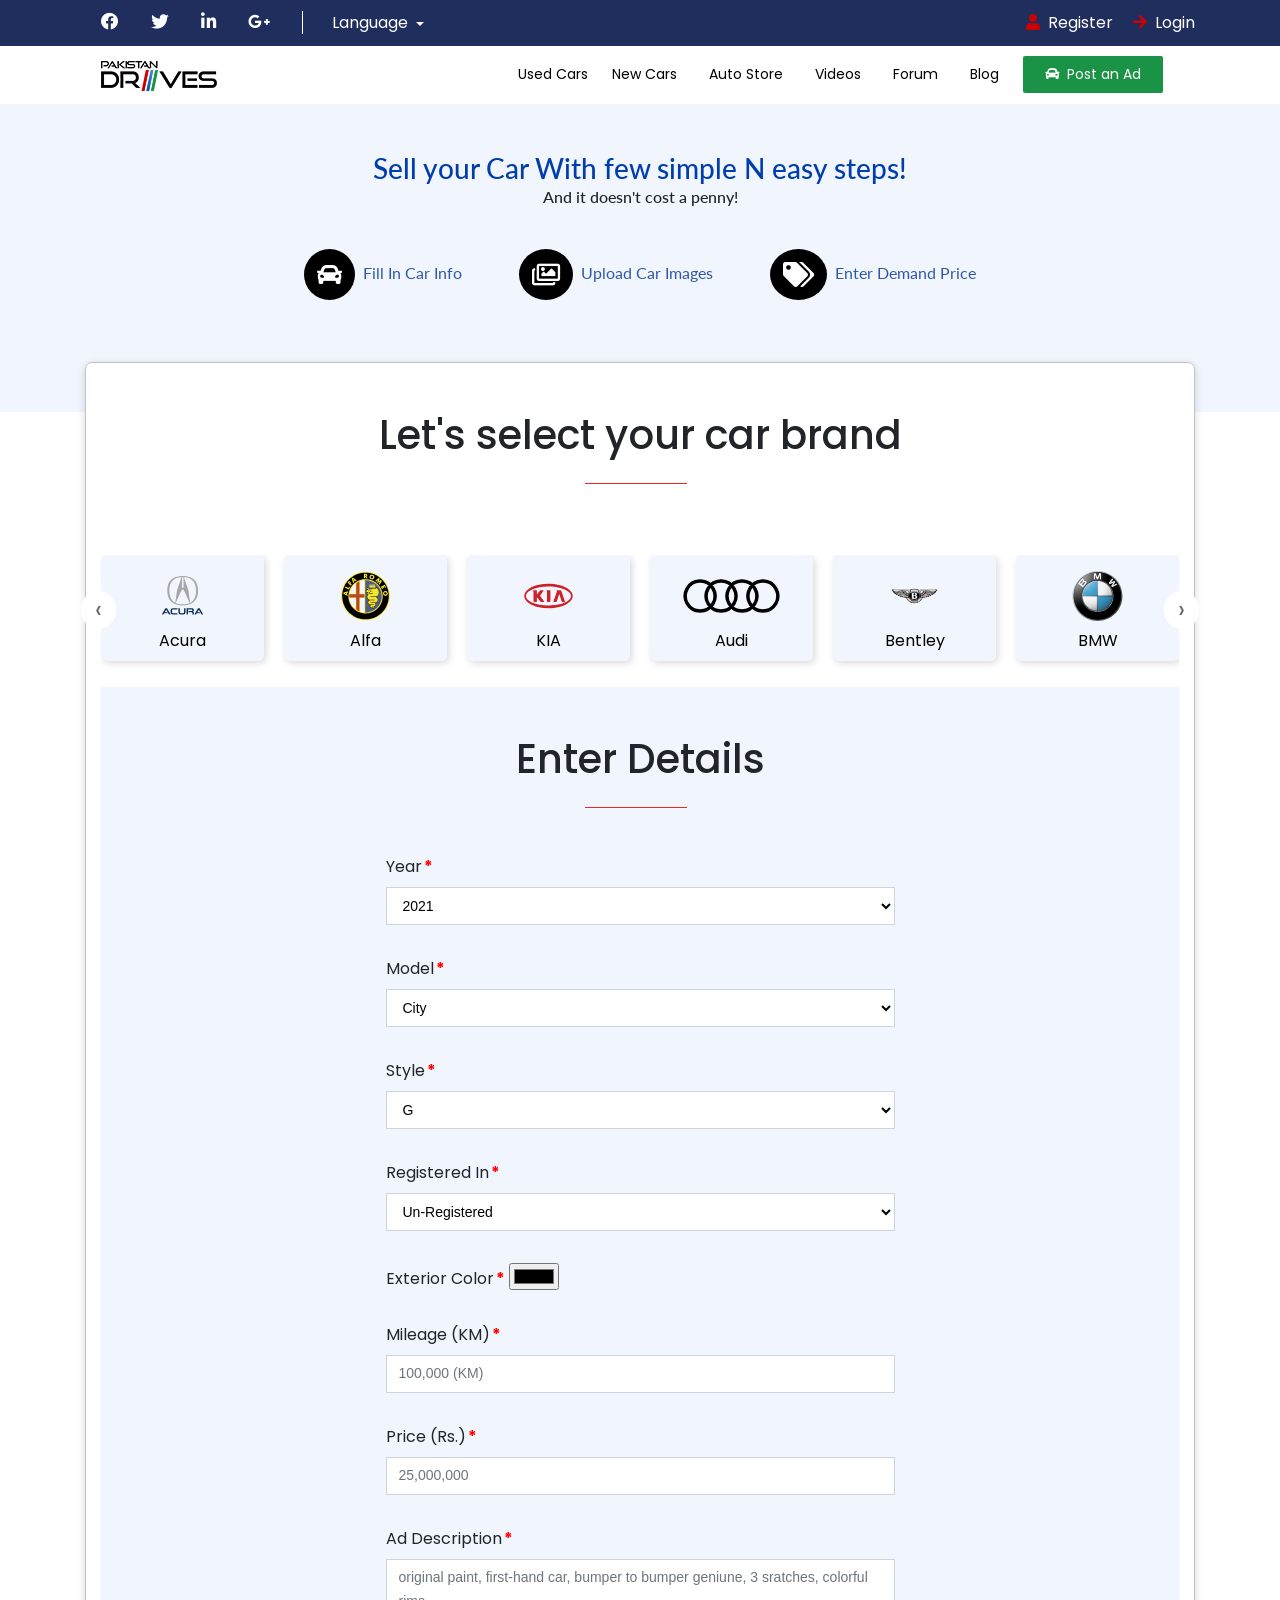
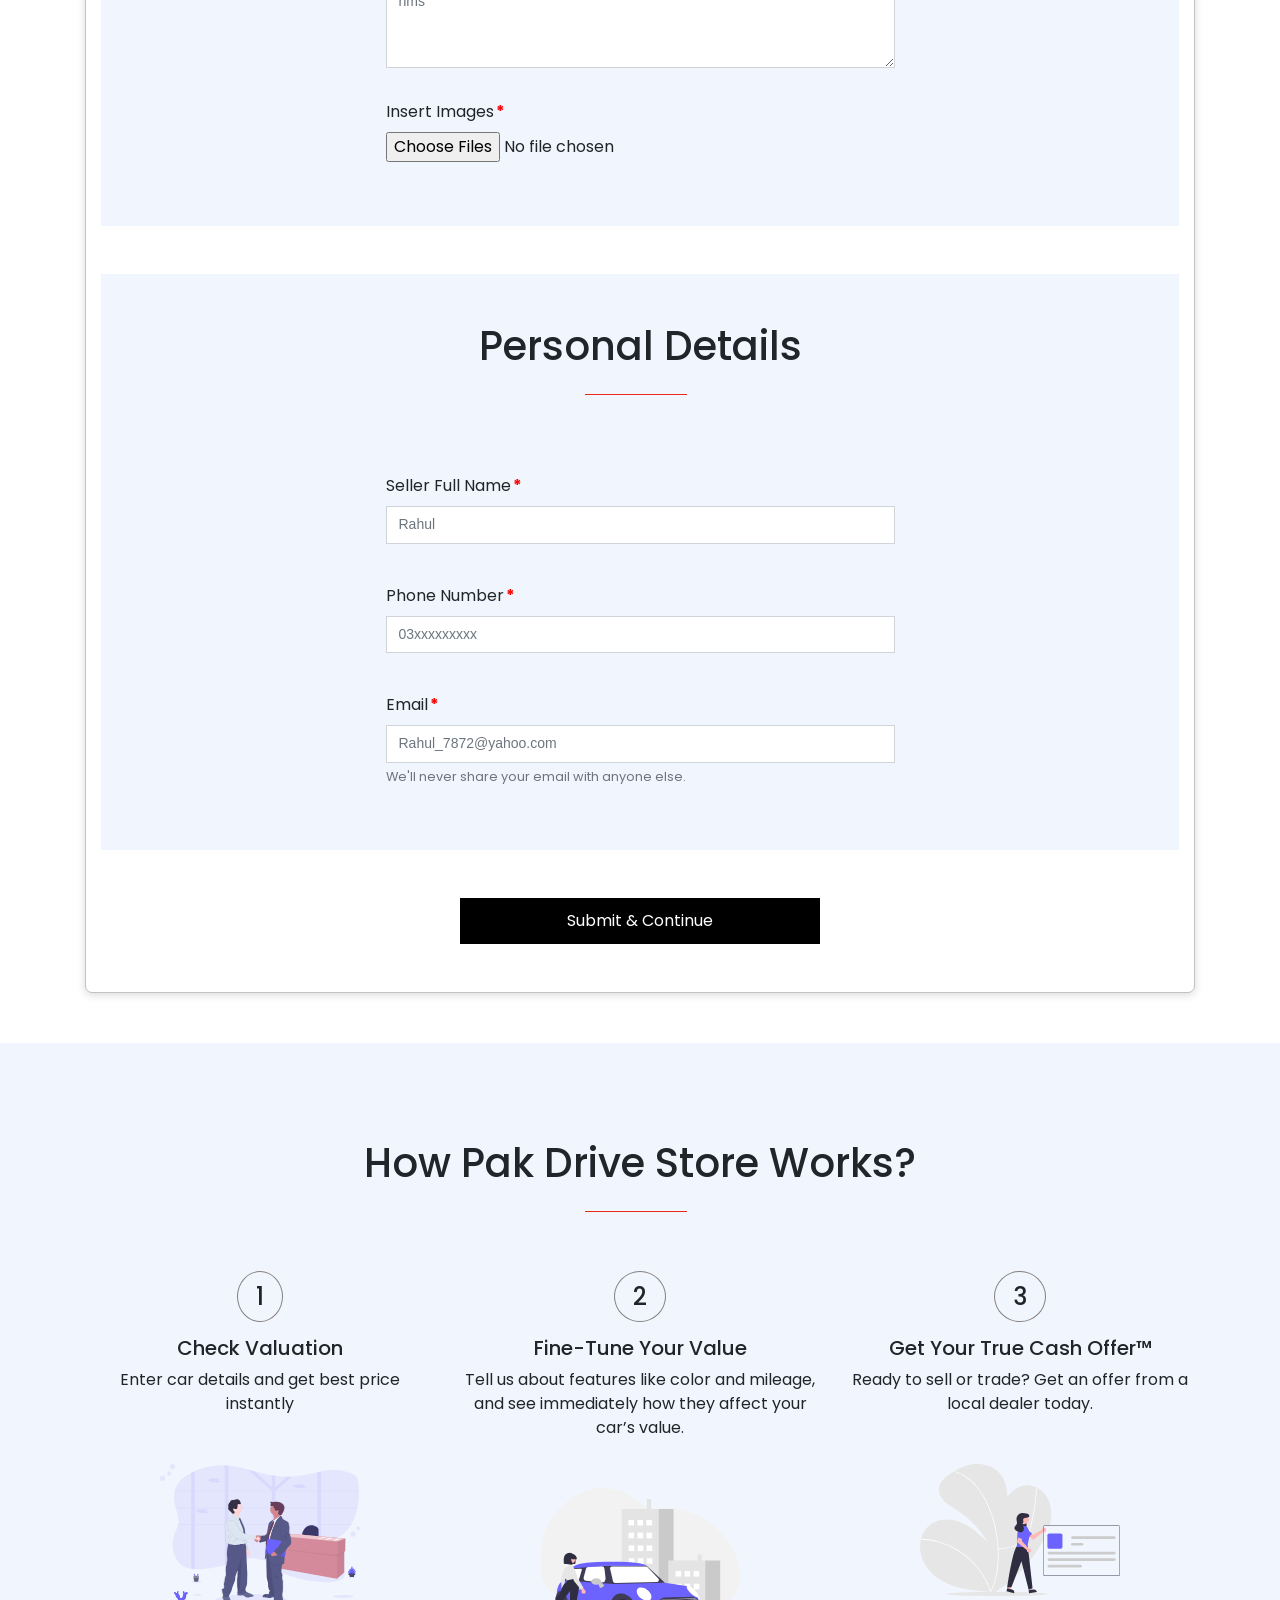
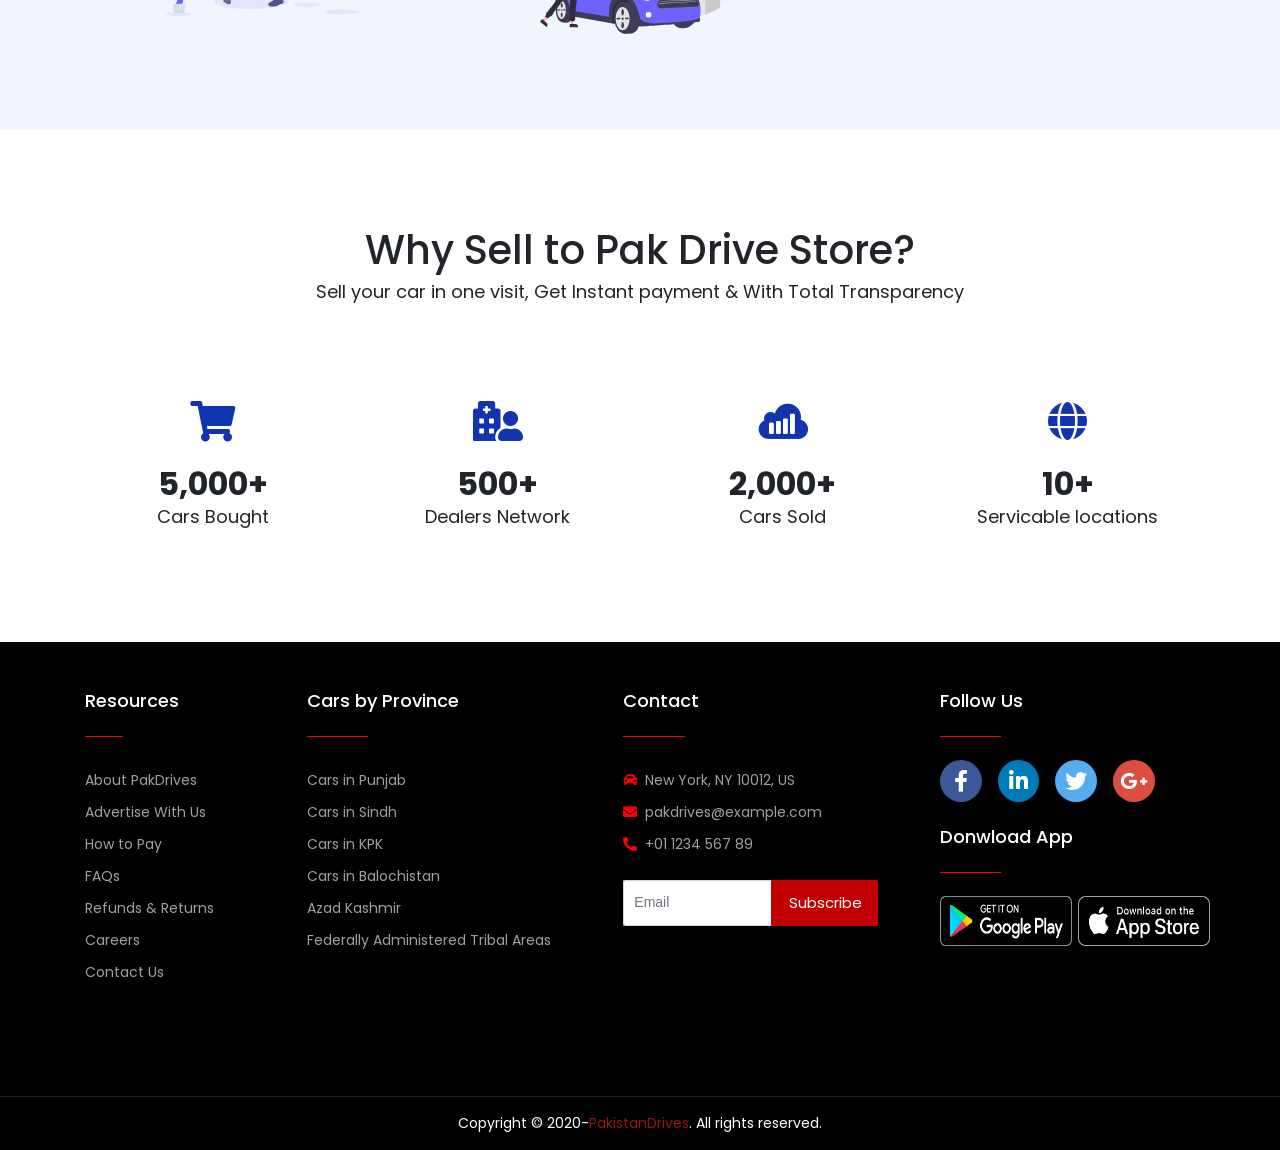
==== commit ee0125fb: "asdas" ====
--- a/advertise.html
+++ b/advertise.html
@@ -78,8 +78,10 @@
           </ul>
         </div>
         <div class="col-12 col-sm-6 text-sm-right text-center my-1">
-          <a href="./register.html" class="mr-3"><span class="loginIcons mr-2"><i class="fas fa-user"></i></span>Register</a>
-          <a href="./login.html" class=""><span class="loginIcons mr-2"><i class="fas fa-arrow-right"></i></span>Login</a>
+          <a href="./register.html" class="mr-3"><span class="loginIcons mr-2"><i
+                class="fas fa-user"></i></span>Register</a>
+          <a href="./login.html" class=""><span class="loginIcons mr-2"><i
+                class="fas fa-arrow-right"></i></span>Login</a>
         </div>
       </div>
     </div>
@@ -112,7 +114,7 @@
               <a class="nav-link" href="#">Auto Store</a>
             </li>
             <li class="nav-item mr-3">
-              <a class="nav-link" href="#">Videos</a>
+              <a class="nav-link" href="./videos.html">Videos</a>
             </li>
             <li class="nav-item mr-3">
               <a class="nav-link" href="#footer">Forum</a>
@@ -129,23 +131,567 @@
     </div>
   </header>
   <!-- MAIN NAVBAR ENDS -->
- 
+
   <!-- HEADING SECTION  -->
   <div id="headingSection">
-    <div class="container">
-    <div class="row flex-column align-items-center class py-5">
-      <h3 class="mb-0">Sell your Car With few simple N easy steps!</h3>
-      <p>And it doesn't cost a penny!</p>
-      <div class="row col-8 justify-content-around mt-3 fewsteps">
-        <p><i class="fas fa-car mr-2 fewstepsIcons"></i>Fill In Car Info</p>
-        <p><i class="far fa-images mr-2 fewstepsIcons"></i>Upload Car Images</p>
-        <p><i class="fas fa-tags mr-2 fewstepsIcons"></i>Enter Demand Price</p>
+    <div class="container pb-5">
+      <div class="row flex-column align-items-center class py-5">
+        <h3 class="mb-0 position-relative">Sell your Car With few simple N easy steps!</h3>
+        <p>And it doesn't cost a penny!</p>
+        <div class="row col-12 col-lg-8 justify-content-sm-between justify-content-md-around mt-4 fewsteps">
+          <p><i class="fas fa-car mr-2 fewstepsIcons"></i>Fill In Car Info</p>
+          <p><i class="far fa-images mr-2 fewstepsIcons"></i>Upload Car Images</p>
+          <p><i class="fas fa-tags mr-2 fewstepsIcons"></i>Enter Demand Price</p>
+        </div>
       </div>
     </div>
   </div>
-</div>
-
-<!-- HEADING SECTION ENDS -->
+  <!-- HEADING SECTION ENDS -->
+
+
+  <!-- CAR INFO SECTION -->
+
+  <div id="carInfosection">
+    <div class="container">
+      <div id="carinfobox">
+
+        <div id="brandselect" class="py-5">
+          <div class="container">
+            <h1 class="text-center pb-5 position-relative">Let's select your car brand</h1>
+
+            <div class="owl-carousel owl-theme mt-5 position-relative">
+              <a href="#">
+                <div class="brandimgbox text-center pt-3 ">
+                  <div class="imgholder">
+                    <img src="./images/car-brands-logo/svg/acura-202936.svg" alt="Acura brand logo" class="h-100 w-100">
+                  </div>
+                  <p class="mt-2 pb-2">Acura</p>
+                </div>
+              </a>
+              <a href="#">
+                <div class="brandimgbox text-center pt-3">
+                  <div class="imgholder ">
+                    <img src="./images/car-brands-logo/svg/alfa-202940.svg" alt="Alfa brand logo" class="h-100 w-100">
+                  </div>
+                  <p class="mt-2 pb-2">Alfa</p>
+                </div>
+              </a>
+              <a href="#">
+                <div class="brandimgbox text-center pt-3">
+                  <div class="imgholder">
+                    <img src="./images/car-brands-logo/svg/kia-202823.svg" alt="Kia brand logo" class="h-100 w-100">
+                  </div>
+                  <p class="mt-2 pb-2">KIA</p>
+                </div>
+              </a>
+              <a href="#">
+                <div class="brandimgbox text-center pt-3">
+                  <div class="imgholder ">
+                    <img src="./images/car-brands-logo/svg/Audi-Logo.wine.svg" alt="Audi brand logo"
+                      class="h-100 w-100">
+                  </div>
+                  <p class="mt-2 pb-2">Audi</p>
+                </div>
+              </a>
+              <a href="#">
+                <div class="brandimgbox text-center pt-3">
+                  <div class="imgholder ">
+                    <img src="./images/car-brands-logo/svg/bentley-202732.svg" alt="Bentley brand logo"
+                      class="h-100 w-100">
+                  </div>
+                  <p class="mt-2 pb-2">Bentley</p>
+                </div>
+              </a>
+              <a href="#">
+                <div class="brandimgbox text-center pt-3">
+                  <div class="imgholder ">
+                    <img src="./images/car-brands-logo/svg/bmw-202750.svg" alt="BMW brand logo" class="h-100 w-100">
+                  </div>
+                  <p class="mt-2 pb-2">BMW</p>
+                </div>
+              </a>
+              <a href="#">
+                <div class="brandimgbox text-center pt-3">
+                  <div class="imgholder ">
+                    <img src="./images/car-brands-logo/svg/castrol-202749.svg" alt="Castrol brand logo"
+                      class="h-100 w-100">
+                  </div>
+                  <p class="mt-2 pb-2">Castrol</p>
+                </div>
+              </a>
+              <a href="#">
+                <div class="brandimgbox text-center pt-3">
+                  <div class="imgholder ">
+                    <img src="./images/car-brands-logo/svg/chevrolet-202731.svg" alt="Chervolet brand logo"
+                      class="h-100 w-100">
+                  </div>
+                  <p class="mt-2 pb-2">Chervolet</p>
+                </div>
+              </a>
+              <a href="#">
+                <div class="brandimgbox text-center pt-3">
+                  <div class="imgholder ">
+                    <img src="./images/car-brands-logo/svg/chrysler-202747.svg" alt="Chrysler brand logo"
+                      class="h-100 w-100">
+                  </div>
+                  <p class="mt-2 pb-2">Chrysler</p>
+                </div>
+              </a>
+              <a href="#">
+                <div class="brandimgbox text-center pt-3">
+                  <div class="imgholder ">
+                    <img src="./images/car-brands-logo/svg/classic-202756.svg" alt="Classic brand logo"
+                      class="h-100 w-100">
+                  </div>
+                  <p class="mt-2 pb-2">Classic</p>
+                </div>
+              </a>
+              <a href="#">
+                <div class="brandimgbox text-center pt-3">
+                  <div class="imgholder ">
+                    <img src="./images/car-brands-logo/svg/club-202758.svg" alt="Club brand logo" class="h-100 w-100">
+                  </div>
+                  <p class="mt-2 pb-2">Club</p>
+                </div>
+              </a>
+              <a href="#">
+                <div class="brandimgbox text-center pt-3">
+                  <div class="imgholder ">
+                    <img src="./images/car-brands-logo/svg/dacia-202754.svg" alt="Dacia brand logo" class="h-100 w-100">
+                  </div>
+                  <p class="mt-2 pb-2">Dacia</p>
+                </div>
+              </a>
+              <a href="#">
+                <div class="brandimgbox text-center pt-3">
+                  <div class="imgholder ">
+                    <img src="./images/car-brands-logo/svg/daihatsu-202751.svg" alt="Daihatsu brand logo"
+                      class="h-100 w-100">
+                  </div>
+                  <p class="mt-2 pb-2">Daihatsu</p>
+                </div>
+              </a>
+              <a href="#">
+                <div class="brandimgbox text-center pt-3">
+                  <div class="imgholder ">
+                    <img src="./images/car-brands-logo/svg/dodge-202757.svg" alt="Doge brand logo" class="h-100 w-100">
+                  </div>
+                  <p class="mt-2 pb-2">Dodge</p>
+                </div>
+              </a>
+              <a href="#">
+                <div class="brandimgbox text-center pt-3">
+                  <div class="imgholder ">
+                    <img src="./images/car-brands-logo/svg/ferrari-202760.svg" alt="Ferrari brand logo"
+                      class="h-100 w-100">
+                  </div>
+                  <p class="mt-2 pb-2">Ferrari</p>
+                </div>
+              </a>
+              <a href="#">
+                <div class="brandimgbox text-center pt-3">
+                  <div class="imgholder ">
+                    <img src="./images/car-brands-logo/svg/fiat-202773.svg" alt="FIAT brand logo" class="h-100 w-100">
+                  </div>
+                  <p class="mt-2 pb-2">FIAT</p>
+                </div>
+              </a>
+              <a href="#">
+                <div class="brandimgbox text-center pt-3">
+                  <div class="imgholder ">
+                    <img src="./images/car-brands-logo/svg/ford-202767.svg" alt="Ford brand logo" class="h-100 w-100">
+                  </div>
+                  <p class="mt-2 pb-2">Ford</p>
+                </div>
+              </a>
+              <a href="#">
+                <div class="brandimgbox text-center pt-3">
+                  <div class="imgholder ">
+                    <img src="./images/car-brands-logo/svg/gmc-202768.svg" alt="Gmc brand logo" class="h-100 w-100">
+                  </div>
+                  <p class="mt-2 pb-2">GMC</p>
+                </div>
+              </a>
+              <a href="#">
+                <div class="brandimgbox text-center pt-3">
+                  <div class="imgholder ">
+                    <img src="./images/car-brands-logo/svg/hendrick-202772.svg" alt="Hendrick brand logo"
+                      class="h-100 w-100">
+                  </div>
+                  <p class="mt-2 pb-2">Hendrick</p>
+                </div>
+              </a>
+              <a href="#">
+                <div class="brandimgbox text-center pt-3">
+                  <div class="imgholder ">
+                    <img src="./images/car-brands-logo/svg/honda-202798.svg" alt="Honda brand logo" class="h-100 w-100">
+                  </div>
+                  <p class="mt-2 pb-2">Honda</p>
+                </div>
+              </a>
+              <a href="#">
+                <div class="brandimgbox text-center pt-3">
+                  <div class="imgholder ">
+                    <img src="./images/car-brands-logo/svg/hummer-202795.svg" alt="Hummer brand logo"
+                      class="h-100 w-100">
+                  </div>
+                  <p class="mt-2 pb-2">Hummer</p>
+                </div>
+              </a>
+              <a href="#">
+                <div class="brandimgbox text-center pt-3">
+                  <div class="imgholder ">
+                    <img src="./images/car-brands-logo/svg/hyundai-202796.svg" alt="Hyundai brand logo"
+                      class="h-100 w-100">
+                  </div>
+                  <p class="mt-2 pb-2">Hyundai</p>
+                </div>
+              </a>
+              <a href="#">
+                <div class="brandimgbox text-center pt-3">
+                  <div class="imgholder ">
+                    <img src="./images/car-brands-logo/svg/mercedes-202855.svg" alt="Mercedes brand logo"
+                      class="h-100 w-100">
+                  </div>
+                  <p class="mt-2 pb-2">Mercedes</p>
+                </div>
+              </a>
+              <a href="#">
+                <div class="brandimgbox text-center pt-3">
+                  <div class="imgholder ">
+                    <img src="./images/car-brands-logo/svg/jaguar-202813.svg" alt="Jaguar brand logo"
+                      class="h-100 w-100">
+                  </div>
+                  <p class="mt-2 pb-2">Jaguar</p>
+                </div>
+              </a>
+              <a href="#">
+                <div class="brandimgbox text-center pt-3">
+                  <div class="imgholder ">
+                    <img src="./images/car-brands-logo/svg/nissan-202859.svg" alt="Nissan brand logo"
+                      class="h-100 w-100">
+                  </div>
+                  <p class="mt-2 pb-2">Nissan</p>
+                </div>
+              </a>
+              <a href="#">
+                <div class="brandimgbox text-center pt-3">
+                  <div class="imgholder ">
+                    <img src="./images/car-brands-logo/svg/mitsubishi-202851.svg" alt="Mitsubushi brand logo"
+                      class="h-100 w-100">
+                  </div>
+                  <p class="mt-2 pb-2">Mitsubushi</p>
+
+                </div>
+              </a>
+              <a href="#">
+                <div class="brandimgbox text-center pt-3">
+                  <div class="imgholder ">
+                    <img src="./images/car-brands-logo/svg/opel-202862.svg" alt="Opel brand logo" class="h-100 w-100">
+                  </div>
+                  <p class="mt-2 pb-2">Opel</p>
+                </div>
+              </a>
+              <a href="#">
+                <div class="brandimgbox text-center pt-3">
+                  <div class="imgholder ">
+                    <img src="./images/car-brands-logo/svg/peugeot-202868.svg" alt="Peugeot brand logo"
+                      class="h-100 w-100">
+                  </div>
+                  <p class="mt-2 pb-2">Peugeot</p>
+                </div>
+              </a>
+              <a href="#">
+                <div class="brandimgbox text-center pt-3">
+                  <div class="imgholder ">
+                    <img src="./images/car-brands-logo/svg/porsche-202878.svg" alt="Porsche brand logo"
+                      class="h-100 w-100">
+                  </div>
+                  <p class="mt-2 pb-2">Porsche</p>
+                </div>
+              </a>
+              <a href="#">
+                <div class="brandimgbox text-center pt-3">
+                  <div class="imgholder ">
+                    <img src="./images/car-brands-logo/svg/tesla-202912.svg" alt="Tesla brand logo" class="h-100 w-100">
+                  </div>
+                  <p class="mt-2 pb-2">Tesla</p>
+                </div>
+              </a>
+              <a href="#">
+                <div class="brandimgbox text-center pt-3">
+                  <div class="imgholder ">
+                    <img src="./images/car-brands-logo/svg/toyota-202914.svg" alt="Toyota brand logo"
+                      class="h-100 w-100">
+                  </div>
+                  <p class="mt-2 pb-2">Toyota</p>
+                </div>
+              </a>
+              <a href="#">
+                <div class="brandimgbox text-center pt-3">
+                  <div class="imgholder ">
+                    <img src="./images/car-brands-logo/svg/volkswagen-202922.svg" alt="Volkswagen brand logo"
+                      class="h-100 w-100">
+                  </div>
+                  <p class=" mt-2 pb-2">Volkswagen</p>
+                </div>
+              </a>
+              <a href="#">
+                <div class="brandimgbox text-center pt-3">
+                  <div class="imgholder ">
+                    <img src="./images/car-brands-logo/svg/rover-202893.svg" alt="Range Rover brand logo"
+                      class="h-100 w-100">
+                  </div>
+                  <p class="mt-2 pb-2">Range Rover</p>
+                </div>
+              </a>
+            </div>
+            <div id="carinfoform" class="pb-5">
+              <h1 class="text-center py-5  position-relative">Enter Details</h1>
+              <form class="row flex-column col-12 col-sm-8 col-md-8 col-lg-6 offset-lg-3 offset-md-2 offset-sm-2">
+                <div class="form-group mt-3">
+                  <label for="exampleFormControlSelect1">Year</label>
+                  <select class="form-control" id="exampleFormControlSelect1" required>
+                    <option>2021</option>
+                    <option>2020</option>
+                    <option>2019</option>
+                    <option>2018</option>
+                    <option>2017</option>
+                    <option>2016</option>
+                    <option>2015</option>
+                    <option>2014</option>
+                    <option>2013</option>
+                    <option>2012</option>
+                    <option>2011</option>
+                    <option>2010</option>
+                    <option>2009</option>
+                    <option>2008</option>
+                    <option>2007</option>
+                    <option>2006</option>
+                    <option>2005</option>
+                    <option>2004</option>
+                    <option>2003</option>
+                    <option>2002</option>
+                    <option>2001</option>
+                    <option>2000</option>
+                  </select>
+                </div>
+                <div class="form-group mt-3">
+                  <label for="exampleFormControlSelect1">Model</label>
+                  <select class="form-control" id="exampleFormControlSelect1" required>
+                    <option>City</option>
+                    <option>Civic</option>
+                    <option>Vezel</option>
+                    <option>N Wgn</option>
+                    <option>Accord Tourer</option>
+                    <option>Acty</option>
+                    <option>Acura</option>
+                    <option>Airwave</option>
+                    <option>Beat</option>
+                    <option>BR-V</option>
+                    <option>Civic Hybrid</option>
+                    <option>CR-V</option>
+                    <option>Ferio</option>
+                    <option>Fit</option>
+                    <option>Freed</option>
+                    <option>Grace Hybrid</option>
+                    <option>HR-V</option>
+                    <option>Insight</option>
+                    <option>Inspire</option>
+                    <option>Jade</option>
+                    <option>Jazz</option>
+                    <option>Z</option>
+                    <option>Vamos</option>
+                  </select>
+                </div>
+                <div class="form-group mt-3">
+                  <label for="exampleFormControlSelect1">Style</label>
+                  <select class="form-control" id="exampleFormControlSelect1" required>
+                    <option>G</option>
+                    <option>G L Package</option>
+                    <option>G A Package</option>
+                    <option>G Turbo</option>
+                    <option>X</option>
+                    <option>L</option>
+                    <option>L VS</option>
+                    <option>X Limited</option>
+                    <option>XLi VVTi</option>
+                    <option>GLi Automatic 1.3 VVTi</option>
+                    <option>Altis Grande CVT-i 1.8</option>
+                    <option>Altis Grande 1.8</option>
+                    <option>Altis 1.8</option>
+                    <option>GLi 1.3 VVTI</option>
+                    <option>Altis X 1.8</option>
+                    <option>Altis X CVT-i 1.8</option>
+                    <option>X Urban</option>
+                    <option>X Urban Solid</option>
+                  </select>
+                </div>
+                <div class="form-group mt-3">
+                  <label for="exampleFormControlSelect1">Registered In</label>
+                  <select class="form-control" id="exampleFormControlSelect1" required>
+                    <option class="font-weight-bold">Un-Registered</option>
+                    <option>Karachi</option>
+                    <option>Hydrabad</option>
+                    <option>Islamabad</option>
+                    <option>Larkana</option>
+                    <option>Lahore</option>
+                    <option>Faislabad</option>
+                    <option>Multan</option>
+                    <option>Rawalpindi</option>
+                    <option>Sukkur</option>
+                    <option>Shikarpur</option>
+                    <option>Thar</option>
+                    <option>Peshawar</option>
+                    <option>Allahabad</option>
+                    <option>Amangarh</option>
+                    <option>Arifwala</option>
+                    <option>Attock</option>
+                    <option>Badin</option>
+                    <option>Chiniot</option>
+                    <option>Chitral</option>
+                    <option>Dadu</option>
+                  </select>
+                </div>
+                <div class="form-group mt-3">
+                  <label for="exterior">Exterior Color</label>
+                  <input type="color" id="exterior" name="exteriorcolor" value="">
+                </div>
+                <div class="form-group mt-2">
+                  <label for="mileage">Mileage (KM)</label>
+                  <input type="text" class="form-control" id="mileage" placeholder="100,000 (KM)">
+                </div>
+                <div class="form-group mt-3">
+                  <label for="price">Price (Rs.)</label>
+                  <input type="text" class="form-control" id="price" placeholder="25,000,000">
+                </div>
+                <div class="form-group mt-3">
+                  <label for="exampleFormControlTextarea1">Ad Description</label>
+                  <textarea class="form-control" id="exampleFormControlTextarea1" rows="4"
+                    placeholder="original paint, first-hand car, bumper to bumper geniune, 3 sratches, colorful rims"></textarea>
+                </div>
+                <div class="form-group mt-3">
+                  <label for="exampleFormControlFile1">Insert Images</label>
+                  <input type="file" class="form-control-file" id="exampleFormControlFile1" multiple>
+                </div>
+            </div>
+            </form>
+
+            <div id="PersonalInfo" class="my-5">
+              <h1 class="text-center py-5 position-relative">Personal Details</h1>
+
+              <form
+                class="row flex-column py-5 col-12 col-sm-8  col-md-8  col-lg-6 offset-lg-3 offset-md-2 offset-sm-2">
+
+                <div class=" form-group">
+                  <label for="Fname">Seller Full Name</label>
+                  <input type="text" id="Fname" class="form-control position-relative" name="firstname"
+                    placeholder="Rahul" required="">
+                </div>
+
+                <div class="form-group  mt-4">
+                  <label for="phone">Phone Number</label>
+                  <input type="tel" class="form-control" id="phone" name="phonenumber" placeholder="03xxxxxxxxx"
+                    required="">
+                </div>
+
+                <div class="form-group  mt-4">
+                  <label for="exampleInputEmail1">Email</label>
+                  <input type="email" class="form-control" name="email" id="exampleInputEmail1"
+                    aria-describedby="emailHelp" placeholder="Rahul_7872@yahoo.com" required="">
+                  <small id="emailHelp" class="form-text text-muted">We'll never share your email with anyone
+                    else.</small>
+                </div>
+
+              </form>
+            </div>
+            <div class="submitBtn text-center mt-4">
+              <button type="submit" class="btn d-block col-sm-6 col-md-4 offset-sm-3 offset-md-4">Submit &
+                Continue</button>
+            </div>
+
+          </div>
+        </div>
+      </div>
+    </div>
+  </div>
+  <!-- CAR INFO SECTION  ENDS-->
+
+  <!-- TRADE WORK SECTION -->
+
+  <div id="trade" class="py-5">
+    <div class="container py-5">
+      <h1 class="pb-5 text-center position-relative">How Pak Drive Store Works?</h1>
+      <div class="row text-center mt-5">
+        <div class="col-md-4">
+          <span class="nums h4">1</span>
+          <h5 class="mt-4 ">Check Valuation</h4>
+            <p class="mb-3 mb-md-5"> Enter car details and get best price instantly</p>
+            <img src="../images/undraw_business_deal_cpi9.svg" alt="business deal image" width="200px">
+        </div>
+        <div class="col-md-4 my-5 my-md-0">
+          <span class="nums h4">2</span>
+          <h5 class="mt-4 ">Fine-Tune Your Value</h4>
+            <p class="mb-3 mb-md-5">Tell us about features like color and mileage, and see immediately how they affect
+              your car’s value.</p>
+            <img src="../images/undraw_city_driver_re_0x5e.svg" alt="girl with car image" width="200px">
+        </div>
+        <div class="col-md-4 my-5 my-md-0">
+          <span class="nums h4">3</span>
+          <h5 class="mt-4 ">Get Your True Cash Offer™</h4>
+            <p class="mb-3 mb-md-5">Ready to sell or trade? Get an offer from a local dealer today.</p>
+            <img src="../images/undraw_Profile_data_re_v81r.svg" alt="boy with datacard image" width="200px">
+        </div>
+      </div>
+    </div>
+  </div>
+
+
+  <!-- TRADE WORK SECTION ENDS -->
+
+  <!-- SELL REASON SECTION -->
+
+  <div id="sellReason" class="py-5">
+    <div class="container mb-5">
+      <h1 class="mb-1 text-center position-relative mt-5">Why Sell to Pak Drive Store?</h1>
+      <p class="text-center mb-3 mb-sm-4 mb-md-5">Sell your car in one visit, Get Instant payment & With Total
+        Transparency</p>
+      <div class="row text-center pt-5">
+        <div class=" col-sm-6 col-md-3">
+          <i class="sellIcons mb-4 fas fa-shopping-cart"></i>
+          <h2 class="font-weight-bold mb-0">5,000+</h2>
+          <p>Cars Bought</p>
+        </div>
+        <div class=" col-sm-6 col-md-3 mt-5 mt-sm-0">
+          <i class="sellIcons mb-4 fas fa-hospital-user"></i>
+          <h2 class="font-weight-bold mb-0">500+</h2>
+          <p>Dealers Network</p>
+        </div>
+        <div class=" col-sm-6 col-md-3 mt-5  mt-md-0">
+          <i class="sellIcons mb-4 fab fa-sellsy"></i>
+          <!-- <i class="fas fa-clipboard-check"></i> -->
+          <h2 class="font-weight-bold mb-0">2,000+</h2>
+          <p>Cars Sold</p>
+        </div>
+        <div class=" col-sm-6 col-md-3 mt-5  mt-md-0">
+          <i class="sellIcons mb-4 fas fa-globe"></i>
+          <h2 class="font-weight-bold mb-0">10+</h2>
+          <p>Servicable locations</p>
+        </div>
+      </div>
+    </div>
+  </div>
+  <!-- SELL REASON SECTION ENDS -->
+
+  <!-- CUSTOMERS REVIEWS SECTION -->
+  <!-- <div id="pubReviews">
+        <h1>1,000+ Happy Customers and Counting!</h1>
+        <div>
+
+        </div>
+      </div> -->
+
+  <!-- CUSTOMERS REVIEWS SECTION ENDS -->
 
 
 
@@ -271,7 +817,43 @@
     crossorigin="anonymous" referrerpolicy="no-referrer"></script>
 
 
-
+  <script type="text/javascript">
+    $('.owl-carousel').owlCarousel({
+      loop: true,
+      margin: 20,
+      padding: 20,
+      nav: true,
+      autoplay: false,
+      autoplayTimeout: 4000,
+      dots: false,
+      slideBy: 1,
+      responsiveClass: true,
+      responsive: {
+        0: {
+          items: 2,
+          nav: true
+        },
+        576: {
+          items: 4,
+          nav: true
+        },
+        768: {
+          items: 5,
+          nav: true
+        },
+        992: {
+          items: 6,
+          nav: true,
+          loop: true
+        },
+        1200: {
+          items: 6,
+          nav: true,
+          loop: true
+        }
+      }
+    })
+  </script>
 
 </body>
 
--- a/css/style.css
+++ b/css/style.css
@@ -1864,13 +1864,16 @@
         }
 
         #usedcars #threeSteps .fa-bullhorn {
+            color: #1234af;
             font-size: 3rem;
         }
         #usedcars #threeSteps .fa-handshake {
+            color: #1234af;
             font-size: 3rem;
         }
 
         #usedcars #threeSteps .fa-car-side {
+            color: #1234af;
             font-size: 3rem;
         }
         
@@ -2833,15 +2836,14 @@
         position: absolute;
         z-index: -1;
         filter: blur(0px) brightness(0.3);
-        /* background: url(/images/contactUs-carBg/austin-lowman-Jag8Crtp28s-unsplash.jpg) no-repeat center center/cover; */
-        /* background: url(/images/contactUs-carBg/dhiva-krishna-GRV4ypBKgxE-unsplash.jpg) no-repeat center center/cover; */
-
-        background: url(/images/contactUs-carBg/jorgen-hendriksen-5KiWbxxjucc-unsplash.jpg) no-repeat 100% 100%/cover;
-        /* background: url(/images/contactUs-carBg/martin-katler-y3neNkE6efI-unsplash.jpg) no-repeat center center/cover; */
-        /* background: url(/images/contactUs-carBg/pexels-kelson-downes-1149137.jpg) no-repeat center center/cover; */
-        /* background: url(/images/contactUs-carBg/pexels-torsten-dettlaff-70912.jpg) no-repeat center center/cover; */
-
-        /* background: url(/images/contactUs-carBg/tyler-clemmensen-4gSavS9pe1s-unsplash.jpg) no-repeat center center/cover; */
+        /* background: url(../images/contactUs-carBg/austin-lowman-Jag8Crtp28s-unsplash.jpg) no-repeat center center/cover; */
+        /* background: url(../images/contactUs-carBg/dhiva-krishna-GRV4ypBKgxE-unsplash.jpg) no-repeat center center/cover; */
+        background: url(../images/contactUs-carBg/jorgen-hendriksen-5KiWbxxjucc-unsplash.jpg) no-repeat 100% 100%/cover;
+        /* background: url(../images/contactUs-carBg/martin-katler-y3neNkE6efI-unsplash.jpg) no-repeat center center/cover; */
+        /* background: url(../images/contactUs-carBg/pexels-kelson-downes-1149137.jpg) no-repeat center center/cover; */
+        /* background: url(../images/contactUs-carBg/pexels-torsten-dettlaff-70912.jpg) no-repeat center center/cover; */
+
+        /* background: url(../images/contactUs-carBg/tyler-clemmensen-4gSavS9pe1s-unsplash.jpg) no-repeat center center/cover; */
         height:100%;
         width: 100%;
     }
@@ -2975,15 +2977,15 @@
         position: absolute;
         z-index: -1;
         filter: blur(0px) brightness(0.3);
-        /* background: url(/images/contactUs-carBg/austin-lowman-Jag8Crtp28s-unsplash.jpg) no-repeat center center/cover; */
-        /* background: url(/images/contactUs-carBg/dhiva-krishna-GRV4ypBKgxE-unsplash.jpg) no-repeat center center/cover; */
-
-        /* background: url(/images/contactUs-carBg/jorgen-hendriksen-5KiWbxxjucc-unsplash.jpg) no-repeat center center/cover; */
-        /* background: url(/images/contactUs-carBg/martin-katler-y3neNkE6efI-unsplash.jpg) no-repeat center center/cover; */
-        /* background: url(/images/contactUs-carBg/pexels-kelson-downes-1149137.jpg) no-repeat center center/cover; */
-        background: url(/images/contactUs-carBg/pexels-torsten-dettlaff-70912.jpg) no-repeat center center/cover;
-
-        /* background: url(/images/contactUs-carBg/tyler-clemmensen-4gSavS9pe1s-unsplash.jpg) no-repeat center center/cover; */
+        /* background: url(../images/contactUs-carBg/austin-lowman-Jag8Crtp28s-unsplash.jpg) no-repeat center center/cover; */
+        /* background: url(../images/contactUs-carBg/dhiva-krishna-GRV4ypBKgxE-unsplash.jpg) no-repeat center center/cover; */
+
+        /* background: url(../images/contactUs-carBg/jorgen-hendriksen-5KiWbxxjucc-unsplash.jpg) no-repeat center center/cover; */
+        /* background: url(../images/contactUs-carBg/martin-katler-y3neNkE6efI-unsplash.jpg) no-repeat center center/cover; */
+        /* background: url(../images/contactUs-carBg/pexels-kelson-downes-1149137.jpg) no-repeat center center/cover; */
+        background: url(../images/contactUs-carBg/pexels-torsten-dettlaff-70912.jpg) no-repeat center center/cover;
+
+        /* background: url(../images/contactUs-carBg/tyler-clemmensen-4gSavS9pe1s-unsplash.jpg) no-repeat center center/cover; */
         height:100%;
         width: 100%;
     } 
@@ -3140,15 +3142,15 @@
         position: absolute;
         z-index: -1;
         filter: blur(0px) brightness(0.3);
-        /* background: url(/images/contactUs-carBg/austin-lowman-Jag8Crtp28s-unsplash.jpg) no-repeat center center/cover; */
-        /* background: url(/images/contactUs-carBg/dhiva-krishna-GRV4ypBKgxE-unsplash.jpg) no-repeat center center/cover; */
-
-        /* background: url(/images/contactUs-carBg/jorgen-hendriksen-5KiWbxxjucc-unsplash.jpg) no-repeat center center/cover; */
-        /* background: url(/images/contactUs-carBg/martin-katler-y3neNkE6efI-unsplash.jpg) no-repeat center center/cover; */
-        /* background: url(/images/contactUs-carBg/pexels-kelson-downes-1149137.jpg) no-repeat center center/cover; */
-        background: url(/images/contactUs-carBg/pexels-torsten-dettlaff-70912.jpg) no-repeat center center/cover;
-
-        /* background: url(/images/contactUs-carBg/tyler-clemmensen-4gSavS9pe1s-unsplash.jpg) no-repeat center center/cover; */
+        /* background: url(../images/contactUs-carBg/austin-lowman-Jag8Crtp28s-unsplash.jpg) no-repeat center center/cover; */
+        /* background: url(../images/contactUs-carBg/dhiva-krishna-GRV4ypBKgxE-unsplash.jpg) no-repeat center center/cover; */
+
+        /* background: url(../images/contactUs-carBg/jorgen-hendriksen-5KiWbxxjucc-unsplash.jpg) no-repeat center center/cover; */
+        /* background: url(../images/contactUs-carBg/martin-katler-y3neNkE6efI-unsplash.jpg) no-repeat center center/cover; */
+        /* background: url(../images/contactUs-carBg/pexels-kelson-downes-1149137.jpg) no-repeat center center/cover; */
+        background: url(../images/contactUs-carBg/pexels-torsten-dettlaff-70912.jpg) no-repeat center center/cover;
+
+        /* background: url(../images/contactUs-carBg/tyler-clemmensen-4gSavS9pe1s-unsplash.jpg) no-repeat center center/cover; */
         height:100%;
         width: 100%;
     } 
@@ -3318,9 +3320,183 @@
        
     }
 
-   
-
-        /* HEADING SECTION ENDS */
+    /* HEADING SECTION ENDS */
+
+    /* CAR FORM SECTION */
+
+    /* BRANDS */
+
+    #advertisement #carInfosection  #carinfobox  {
+        background: white;
+        border-radius: 7px;
+        box-shadow: 0 2px 8px 0 rgb(0 0 0 / 15%);
+        transform: translateY(-50px);
+        z-index: 1;
+        border: 1px solid rgb(195 194 194);
+  
+    }
+    
+    
+    #advertisement #carInfosection #carinfobox  #brandselect h1::after {
+        content: "";
+        position: absolute;
+        border-bottom: 1px solid #e72a1a;
+        width: 102px;
+        bottom: 23px;
+        left: calc(50% - 55px);
+    } 
+/* 
+    #advertisement #carInfosection #carinfobox  #brandselect .owl-carousel::after {
+        content: "";
+        border-top: 1px solid #d3dcee;
+        position: absolute;
+        width: 95%;
+        left: 2.5%;
+        bottom: -30px;
+        
+    } */
+    
+    #advertisement #carInfosection #carinfobox  #brandselect a {
+        text-decoration: none;
+        color: black;
+    }
+    
+    #advertisement #carInfosection #carinfobox  #brandselect a:hover {
+        color: rgb(20, 89, 238);
+    }
+    
+    #advertisement #carInfosection #carinfobox  #brandselect .brandimgbox {
+        background-color: #f1f5fd;
+        border-radius: 5px;
+        /* padding: 15px 30px 10px 30px; */
+        box-shadow: 2px 2px 7px 0 rgb(1 1 1 / 15%);
+        transition: 500ms;
+        
+    }
+    
+    
+    #advertisement #carInfosection #carinfobox  #brandselect .brandimgbox:hover {
+        box-shadow: 0 14px 28px rgb(0 0 0 / 10%), 0 10px 10px rgb(0 0 0 / 10%);
+        
+    }
+    
+    #advertisement #carInfosection #carinfobox  #brandselect .brandimgbox:focus {
+        border: 2px solid blue;
+    }
+
+    
+    #advertisement #carInfosection #carinfobox  #brandselect .imgholder {
+        height: 50px;
+        
+    }
+    
+    #advertisement #carInfosection #carinfobox  #brandselect .imgholder img {
+        mix-blend-mode: darken;
+        transition: 500ms;
+    }
+    
+    #advertisement #carInfosection #carinfobox  #brandselect .imgholder img:hover {
+        transform: scale(1.3);
+    }
+    
+    #advertisement #carInfosection #carinfobox  #brandselect .owl-carousel .owl-nav {
+        transform: translateY(-101px);
+        position: relative;
+    }
+    
+    #advertisement #carInfosection #carinfobox  #brandselect .owl-carousel .owl-nav button.owl-prev, #advertisement #carInfosection #carinfobox  #brandselect .owl-carousel .owl-nav button.owl-next {
+        background: white;
+        width: 35px;
+        border-radius: 100%;
+        position: absolute;
+    }
+    
+    #advertisement #carInfosection #carinfobox  #brandselect .owl-carousel .owl-nav button.owl-next {
+        right: -25px;
+    } 
+    
+    #advertisement #carInfosection #carinfobox  #brandselect .owl-carousel .owl-nav button.owl-prev {
+        left: -25px;
+    }
+
+    #advertisement #carInfosection #carinfobox  #brandselect .owl-carousel .owl-nav button span {
+        font-size: 25px;
+        opacity: 0.7;
+    }
+    
+    #advertisement #carInfosection #carinfobox #brandselect .owl-carousel .owl-nav button.owl-prev:hover, #advertisement #carInfosection #carinfobox  #brandselect .owl-carousel .owl-nav button.owl-next:hover {
+        color: rgb(255, 255, 255);
+        background-color: black;
+    }
+    
+    #advertisement #carInfosection #carinfobox #brandselect #carinfoform {
+        background-color: #f1f5fd;
+      
+    }
+
+    
+
+
+    /* BRANDS ENDS */
+
+
+
+
+    /* PERSONAL INFO */
+
+    #advertisement #carInfosection #carinfobox #brandselect #PersonalInfo {
+        background-color: #f1f5fd;
+    }
+    
+  
+
+
+    /* PERSONAL INFO ENDS */
+
+
+    /* CAR FORM SECTION  ENDS */
+    
+
+
+
+    /*  TRADE WORK SECTION  */
+
+    #advertisement #trade  {
+        background-color: #f1f5fd;
+    }
+
+    #advertisement #trade .nums {
+        border: 1px solid #857f7f;
+        padding: 8px 18px;
+        border-radius: 100%;
+    }
+
+    #advertisement #trade h1::after {
+        content: "";
+        position: absolute;
+        border-bottom: 1px solid #e72a1a;
+        width: 102px;
+        bottom: 23px;
+        left: calc(50% - 55px);
+    } 
+
+    /*  TRADE WORK SECTION ENDS  */
+
+    /*  SEll REASON SECTION  */
+
+
+    #advertisement #sellReason p {
+        font-size: 18px;
+
+    }
+
+
+    #advertisement #sellReason i.sellIcons {
+        font-size: 40px;
+        color: #1234af;
+    }
+
+    /*  SEll REASON SECTION ENDS  */
 
 
 
@@ -3336,6 +3512,25 @@
 
 @media (min-width:768px) and (max-width: 991px){
 
+    #advertisement #trade h5 {
+        font-size: 16px;
+    }
+
+    #advertisement #trade p {
+        font-size: 14px;
+    }
+    
+    #advertisement #trade img {
+        width: 150px;
+    }
+
+
+    #advertisement #sellReason h2 {
+        font-size: 25px;
+    }
+    #advertisement #sellReason p {
+        font-size: 14px;
+    }
 }
 
 
@@ -3343,6 +3538,28 @@
 
 @media (min-width:576px) and (max-width: 767px){
 
+    
+    #advertisement #headingSection p {
+        font-size: 14px;
+    }
+
+    #advertisement .fewsteps .fewstepsIcons {
+        font-size: 18px;
+        padding: 10px 10px;
+
+    }
+
+    
+
+    #advertisement #trade img {
+        width: 250px;
+    }
+
+    #advertisement #sellReason h1 {
+        font-size: 30px;
+    }
+
+
 }
 
 
@@ -3350,7 +3567,339 @@
 
 @media (max-width:575px){
 
+    
+    #advertisement #headingSection h3 {
+        font-size: 18px;
+    }
+
+    #advertisement #carInfosection #carinfobox #brandselect h1:first-of-type {
+        font-size: 22px;
+    }
+
+    #advertisement #carinfobox  #carinfoform form,  #advertisement #carinfobox  #PersonalInfo form{
+        margin-left: 0px;
+    }
+
+
+    #advertisement #trade h1 {
+        font-size: 22px;
+
+    }
+
+    #advertisement #sellReason h1 {
+        font-size: 22px;
+
+    }
+
+    #advertisement #sellReason h1 + p:first-of-type {
+        margin-top: 10px;
+        font-size: 14px;
+
+    }
 }
 
 /*************** ADVERTISE PAGE STARTS ENDS ************/
 
+
+/*************** VIDEOS PAGE STARTS      ***********/
+
+
+
+        /* CARNAV SECTION  */
+        
+
+    #videos #Carnav {
+        height: 250px;
+    }
+
+    #videos #Carnav form{
+        transform: translateY(45px);
+        background-color: white;
+        box-shadow: 0 0 7px 1px rgb(0 0 0 / 10%);
+        z-index: 1;
+        
+    }
+
+    #videos #Carnav form .form-control {
+        line-height: 2.8;
+        /* border: transparent; */
+    }
+
+    #videos #Carnav form .btn-primary {
+        background-color: #1b9346;
+        border: #1b9346;
+        /* padding: 15px 60px 16px 60px; */
+        padding: 15px;
+        border-radius: 0;
+        font-size: 15px;
+        transition: 500ms;
+    }
+    
+    #videos #Carnav form .btn-primary:hover {
+            background-color: #11612e;
+
+    }
+
+        /* CARNAV SECTION ENDS */
+
+
+        /* MAIN VIDEO SECTION   */
+    #videos #mainVideosec {
+            background-color: #f1f5fd;
+    }
+
+    #videos #mainVideosec > div > h1:first-child:after {
+        content: "";
+        position: absolute;
+        border-bottom: 1px solid #e72a1a;
+        width: 102px;
+        bottom: -15px;
+        left: calc(50% - 55px);
+    }
+
+    #videos #mainVideosec #titleBox {
+        background: white;
+        border-top: 5px solid #212f62;
+    }
+
+
+
+
+    #videos #mainVideosec #moreVideos  {
+        overflow-x: scroll;
+        background: white;
+        border: 1px solid #e6e6e6;
+    }
+
+    #videos #mainVideosec #moreVideos a {
+        text-decoration: none;
+        color: black;
+        transition: 300ms;
+        border: 1px solid #e6e6e6;
+        
+    }
+
+
+    #videos #mainVideosec #moreVideos a:hover  {
+        background-color: #eaeaea;
+
+    }
+
+    #videos #mainVideosec #moreVideos .thumbnailBox {
+        width: 160px;
+    }
+ 
+
+    #videos #mainVideosec #moreVideos .thumbnailBox #imgBox {
+        height: 120px;
+        
+    }
+    
+    #videos #mainVideosec #moreVideos .thumbnailBox #imgBox i{
+        position: absolute;
+        top: 35%;
+        left: 43%;
+        font-size: 32px;
+        color: white;
+        z-index: 100;
+        transition: 300ms;
+    }
+    
+    #videos #mainVideosec #moreVideos a:hover .thumbnailBox #imgBox i{
+        color: red;
+        transform: scale(1.2);
+    }
+
+    #videos #mainVideosec #moreVideos .thumbnailBox #imgBox img {
+       filter: brightness(0.6);
+       transition: 300ms;
+    }
+    #videos #mainVideosec #moreVideos a:hover .thumbnailBox #imgBox img {
+       filter: brightness(1);
+    }
+
+    #videos #mainVideosec #moreVideos .thumbnailBox .thumbTitle {
+        background-color: white;
+        border-top: 5px solid #212f62;
+        transition: 300ms;
+
+    }
+
+    #videos #mainVideosec #moreVideos a:hover .thumbnailBox .thumbTitle {
+        background-color: #eaeaea;
+
+    }
+
+    #videos #mainVideosec #moreVideos .thumbnailBox .thumbTitle p{
+        font-size: 14px;
+
+    }
+    #videos #mainVideosec #moreVideos a:hover .thumbnailBox .thumbTitle p{
+        color: rgb(15, 89, 199);
+
+    }
+
+
+
+        /* MAIN VIDEO SECTION ENDS  */
+
+
+
+        /* ALL VIDEO SECTIONS */
+      
+
+    #videos .VideoSections {
+        background-color: #f1f5fd;
+    }
+
+    #videos .VideoSections > div > h1:first-child:after {
+        content: "";
+        position: absolute;
+        border-bottom: 1px solid #e72a1a;
+        width: 102px;
+        bottom: -15px;
+        left: calc(50% - 55px);
+    }
+
+    #videos .VideoSections #titleBox {
+        background: white;
+        
+    }
+
+    
+
+    #videos .VideoSections #moreVideos a {
+        text-decoration: none;
+        color: black;
+        transition: 300ms;
+    
+        
+    }
+
+
+
+    #videos .VideoSections #moreVideos .thumbnailBox #imgBox {
+        height: 250px;
+        
+    }
+
+    #videos .VideoSections #moreVideos .thumbnailBox #imgBox i{
+        position: absolute;
+        top: 43%;
+        left: 47%;
+        font-size: 32px;
+        color: white;
+        z-index: 100;
+        transition: 300ms;
+    }
+
+    #videos .VideoSections #moreVideos a:hover .thumbnailBox #imgBox i{
+        color: red;
+        transform: scale(1.2);
+    }
+
+    #videos .VideoSections #moreVideos .thumbnailBox #imgBox img {
+    filter: brightness(0.7);
+    transition: 300ms;
+    }
+
+    #videos .VideoSections #moreVideos a:hover .thumbnailBox #imgBox img {
+    filter: brightness(0.9);
+    }
+
+    #videos .VideoSections #moreVideos .thumbnailBox .thumbTitle {
+        background-color: #f1f5fd;
+        border-top: 5px solid #212f62;
+        transition: 300ms;
+        min-height: 85px;
+
+    }
+
+    #videos .VideoSections #moreVideos a:hover .thumbnailBox .thumbTitle {
+        /* background-color: #eaeaea; */
+        box-shadow: 0 5px 10px rgb(0 0 0 / 10%), 0 5px 10px rgb(0 0 0 / 10%);
+
+    }
+
+    #videos .VideoSections #moreVideos .thumbnailBox .thumbTitle p{
+        font-size: 16px;
+    }
+
+    #videos .VideoSections #moreVideos a:hover .thumbnailBox .thumbTitle p{
+        color: rgb(15, 89, 199);
+
+    }
+
+    #videos .VideoSections #moreBtn a{
+        color: rgb(0, 35, 131);
+        transition: 200ms;
+
+    }
+
+    #videos .VideoSections #moreBtn a:hover{
+        color: rgb(0, 102, 255);
+
+    }
+        /* ALL VIDEO SECTIONS ENDS */
+
+
+
+
+        
+        /* MEDIA QUERIES */
+
+
+@media (min-width:992px) and (max-width: 1200px){
+    
+    #videos .VideoSections #moreVideos .thumbnailBox .thumbTitle p{
+        font-size: 15px;
+    }
+
+  #videos .VideoSections #moreVideos .thumbnailBox .thumbTitle {
+        min-height: 100px;
+    }
+
+}
+
+
+
+@media (min-width:768px) and (max-width: 991px){
+
+  #videos .VideoSections #moreVideos .thumbnailBox .thumbTitle p{
+        font-size: 14px;
+    }
+
+  #videos .VideoSections #moreVideos .thumbnailBox .thumbTitle {
+        min-height: 100px;
+    }
+    
+}
+
+
+
+
+@media (min-width:576px) and (max-width: 767px){
+
+  #videos .VideoSections #moreVideos .thumbnailBox .thumbTitle p{
+        font-size: 14px;
+    }
+
+    #videos .VideoSections #moreVideos .thumbnailBox .thumbTitle {
+        min-height: 100px;
+    }
+    
+}
+
+
+
+
+@media (max-width:575px){
+
+    #videos .VideoSections > div > h1:first-child {
+        font-size: 1.8em;
+
+    }
+
+}
+
+/*************** VIDEOS PAGE ENDS ***********/
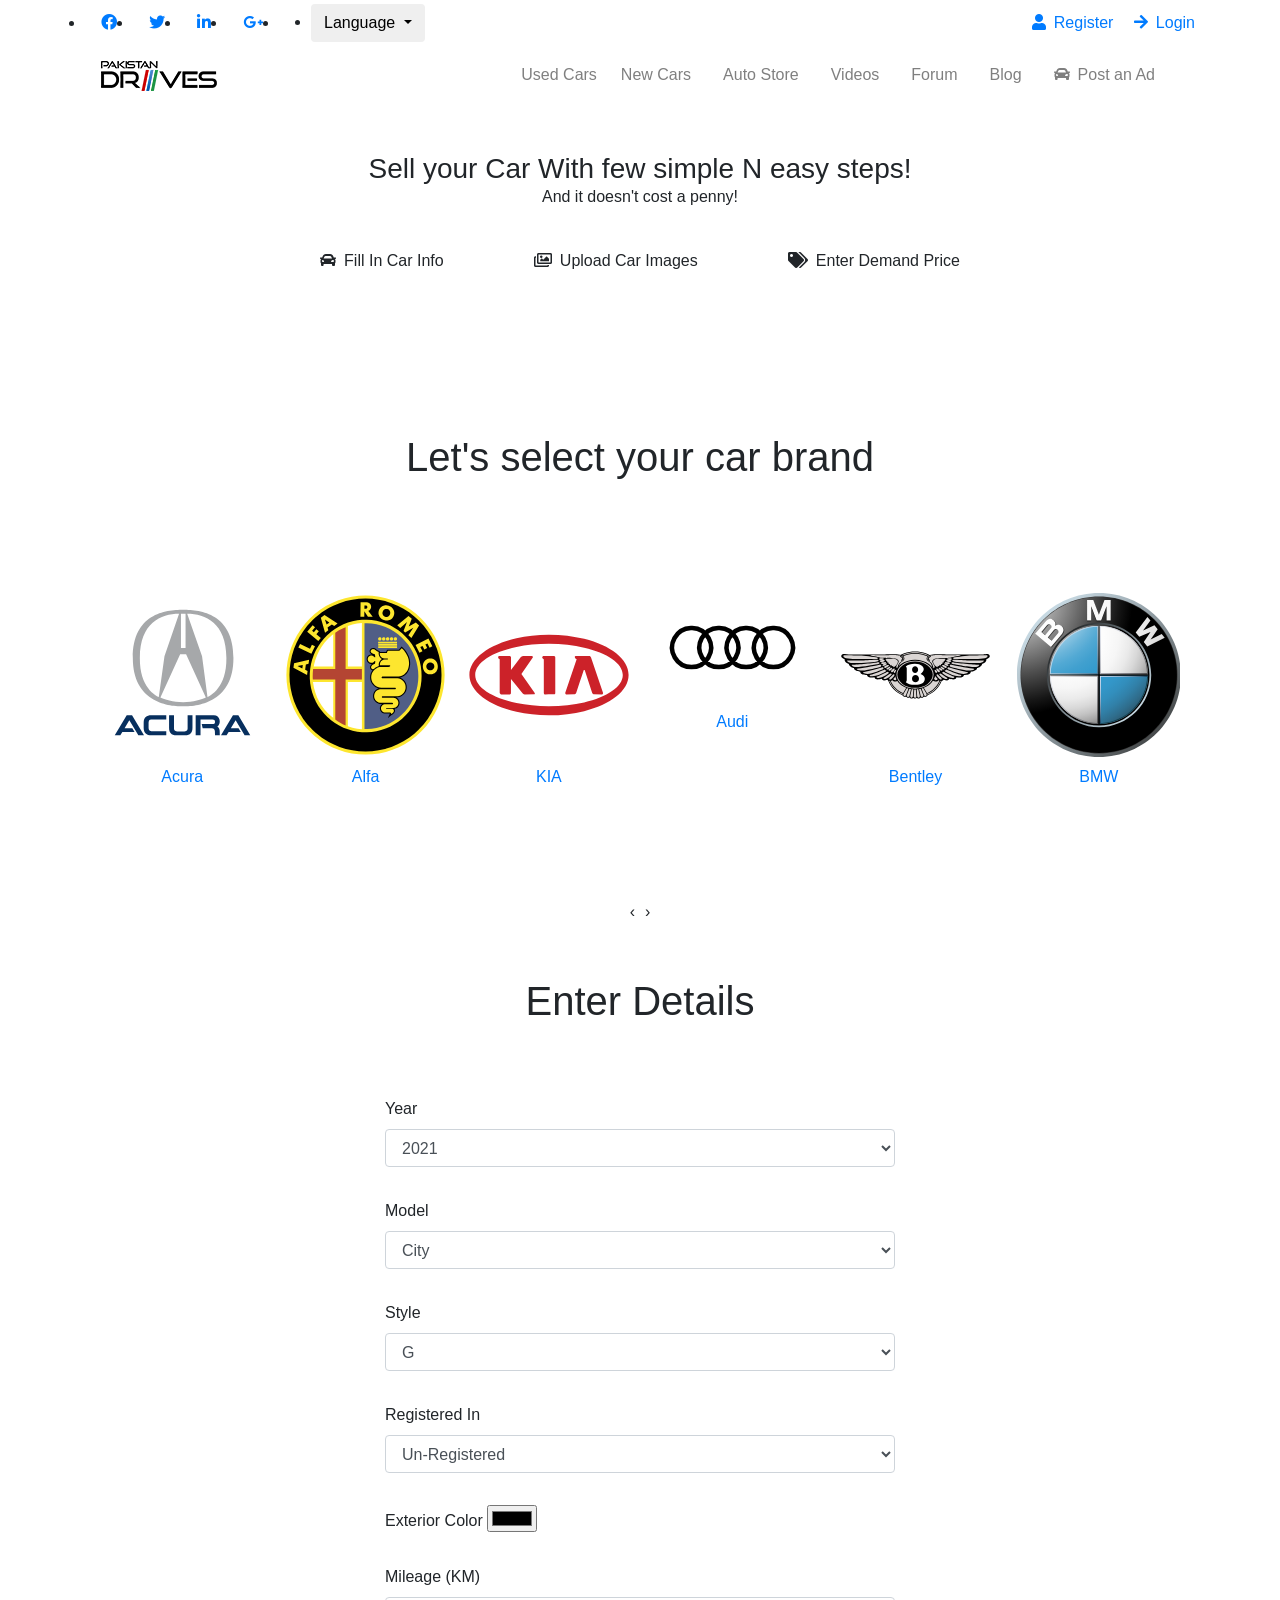
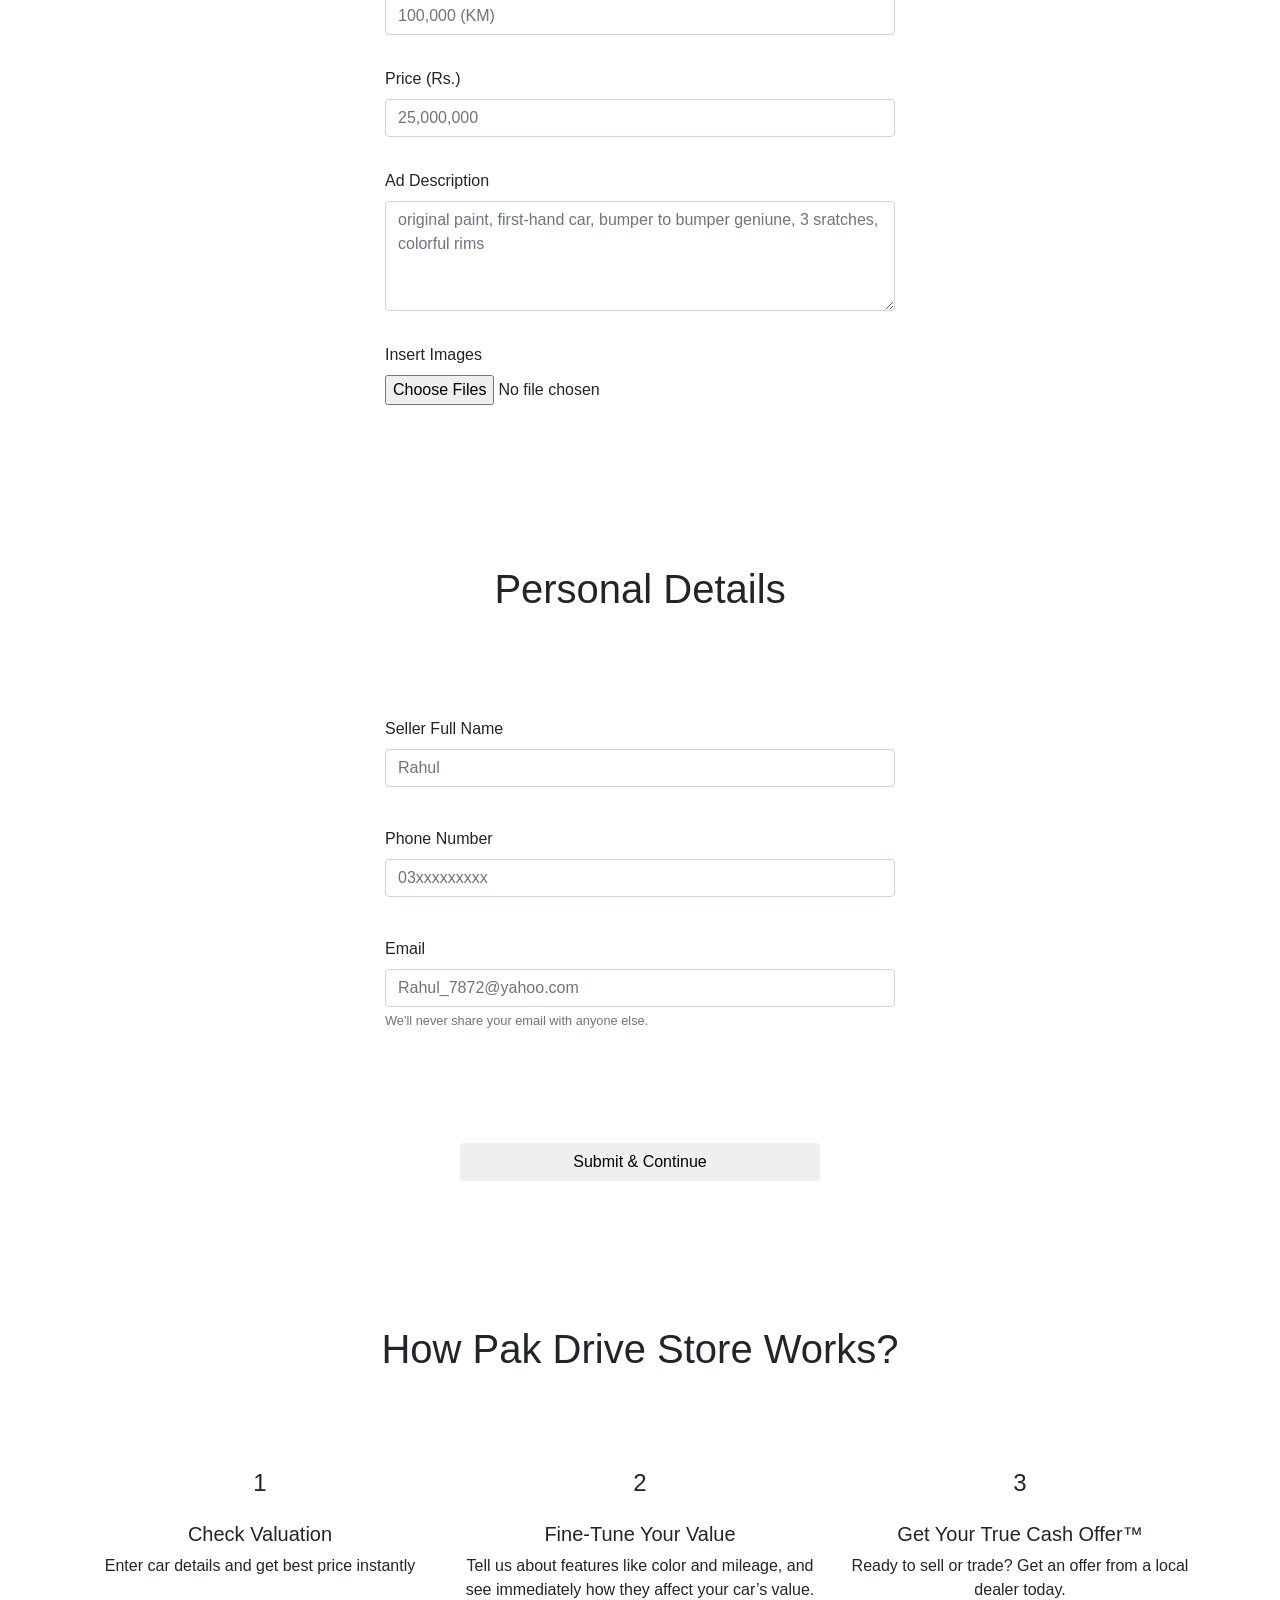
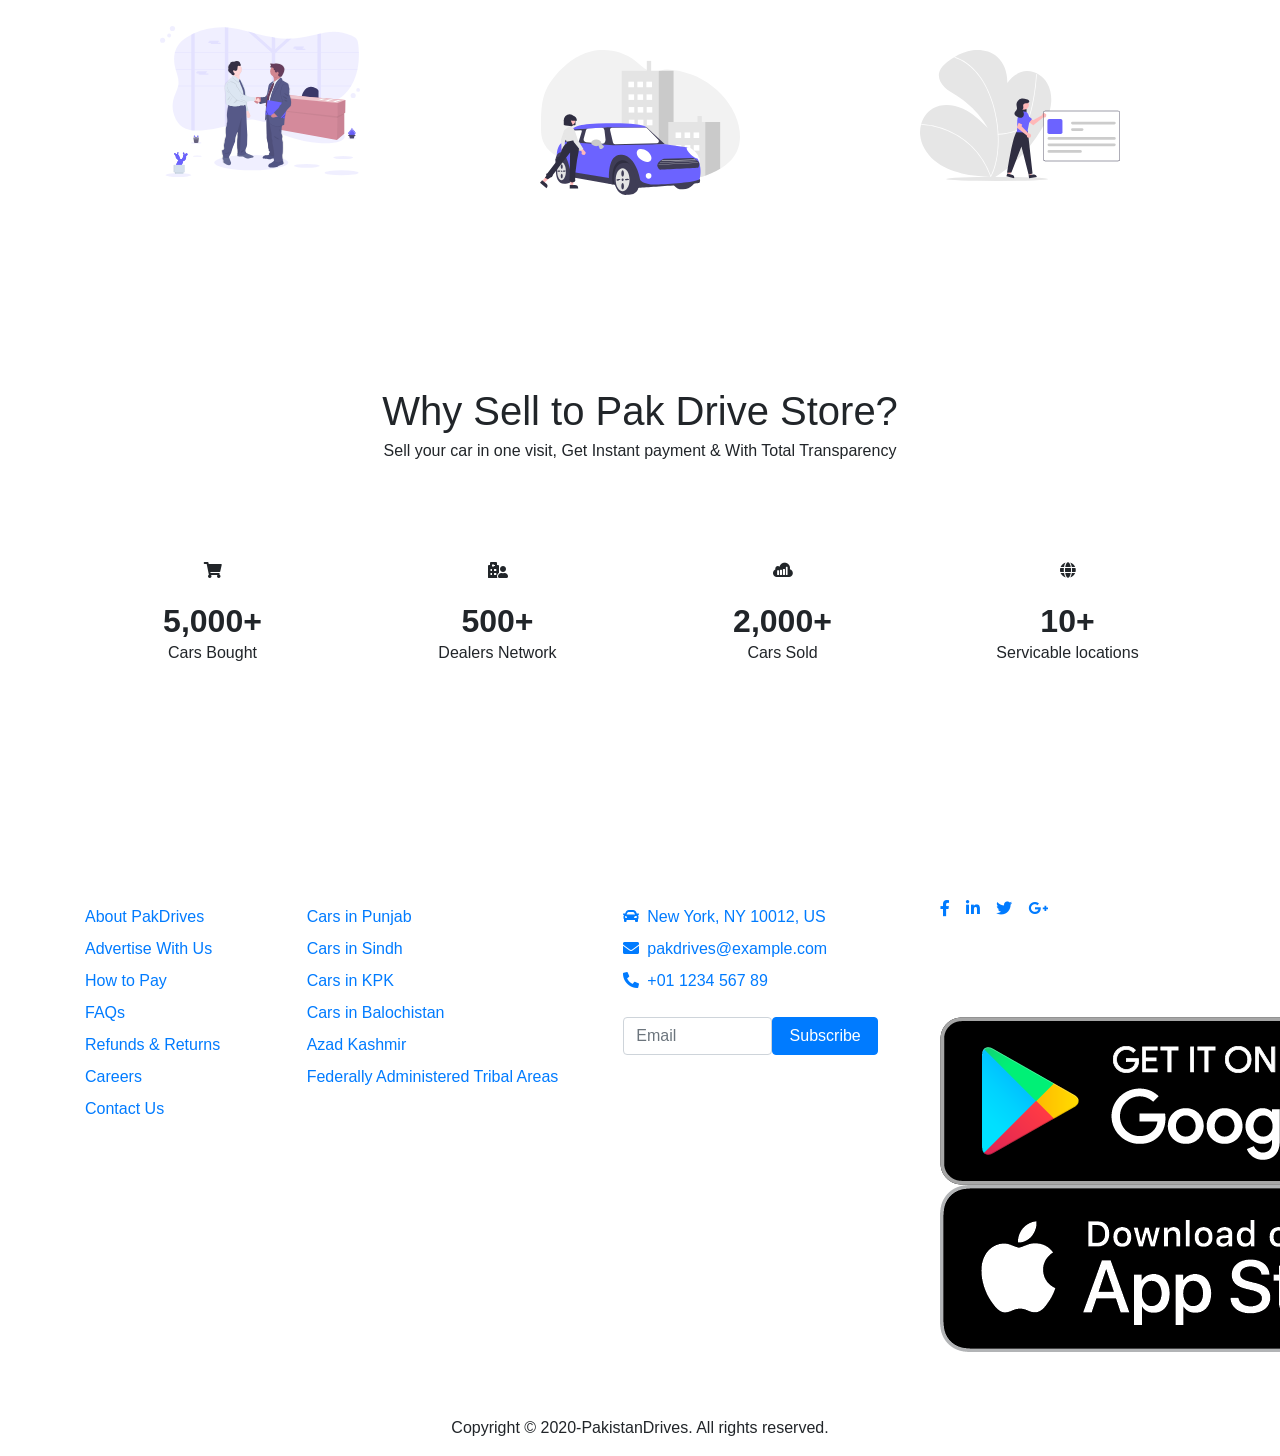
==== commit e172960e: "asdsadsa" ====
--- a/advertise.html
+++ b/advertise.html
@@ -22,7 +22,7 @@
 
   <!-- Normal Custom CSS -->
   <link rel='stylesheet' type='text/css' media='screen' href='./css/style.css'>
-  <title>PAK DRIVE</title>
+  <title>Advertisement | PAK DRIVE</title>
   <!-- OWL CAROUSEL LINK -->
   <link rel="stylesheet" href="https://cdnjs.cloudflare.com/ajax/libs/OwlCarousel2/2.3.4/assets/owl.carousel.min.css"
     integrity="sha512-tS3S5qG0BlhnQROyJXvNjeEM4UpMXHrQfTGmbQ1gKmelCxlSEBUaxhRBj/EFTzpbP4RVSrpEikbmdJobCvhE3g=="
@@ -95,7 +95,7 @@
     <div class="container">
       <nav class="navbar navbar-expand-lg navbar-light">
 
-        <a id="logoIcon" class="navbar-brand" href="/index.html"><img src="./images/Nav-logo.png"></a>
+        <a id="logoIcon" class="navbar-brand" href="./index.html"><img src="./images/Nav-logo.png"></a>
         <button class="navbar-toggler" type="button" data-toggle="collapse" data-target="#navbarSupportedContent"
           aria-controls="navbarSupportedContent" aria-expanded="false" aria-label="Toggle navigation">
           <span class="navbar-toggler-icon"></span>
@@ -117,10 +117,10 @@
               <a class="nav-link" href="./videos.html">Videos</a>
             </li>
             <li class="nav-item mr-3">
-              <a class="nav-link" href="#footer">Forum</a>
+              <a class="nav-link" href="./forum.html">Forum</a>
             </li>
             <li class="nav-item mr-3">
-              <a class="nav-link" href="#">Blog</a>
+              <a class="nav-link" href="./blog.html">Blog</a>
             </li>
             <li class="nav-item mr-3">
               <a class="nav-link" href="./advertise.html"><i class="fas fa-car mr-2"></i>Post an Ad</a>
@@ -627,20 +627,20 @@
           <span class="nums h4">1</span>
           <h5 class="mt-4 ">Check Valuation</h4>
             <p class="mb-3 mb-md-5"> Enter car details and get best price instantly</p>
-            <img src="../images/undraw_business_deal_cpi9.svg" alt="business deal image" width="200px">
+            <img src="./images/undraw_business_deal_cpi9.svg" alt="business deal image" width="200px">
         </div>
         <div class="col-md-4 my-5 my-md-0">
           <span class="nums h4">2</span>
           <h5 class="mt-4 ">Fine-Tune Your Value</h4>
             <p class="mb-3 mb-md-5">Tell us about features like color and mileage, and see immediately how they affect
               your car’s value.</p>
-            <img src="../images/undraw_city_driver_re_0x5e.svg" alt="girl with car image" width="200px">
+            <img src="./images/undraw_city_driver_re_0x5e.svg" alt="girl with car image" width="200px">
         </div>
         <div class="col-md-4 my-5 my-md-0">
           <span class="nums h4">3</span>
           <h5 class="mt-4 ">Get Your True Cash Offer™</h4>
             <p class="mb-3 mb-md-5">Ready to sell or trade? Get an offer from a local dealer today.</p>
-            <img src="../images/undraw_Profile_data_re_v81r.svg" alt="boy with datacard image" width="200px">
+            <img src="./images/undraw_Profile_data_re_v81r.svg" alt="boy with datacard image" width="200px">
         </div>
       </div>
     </div>
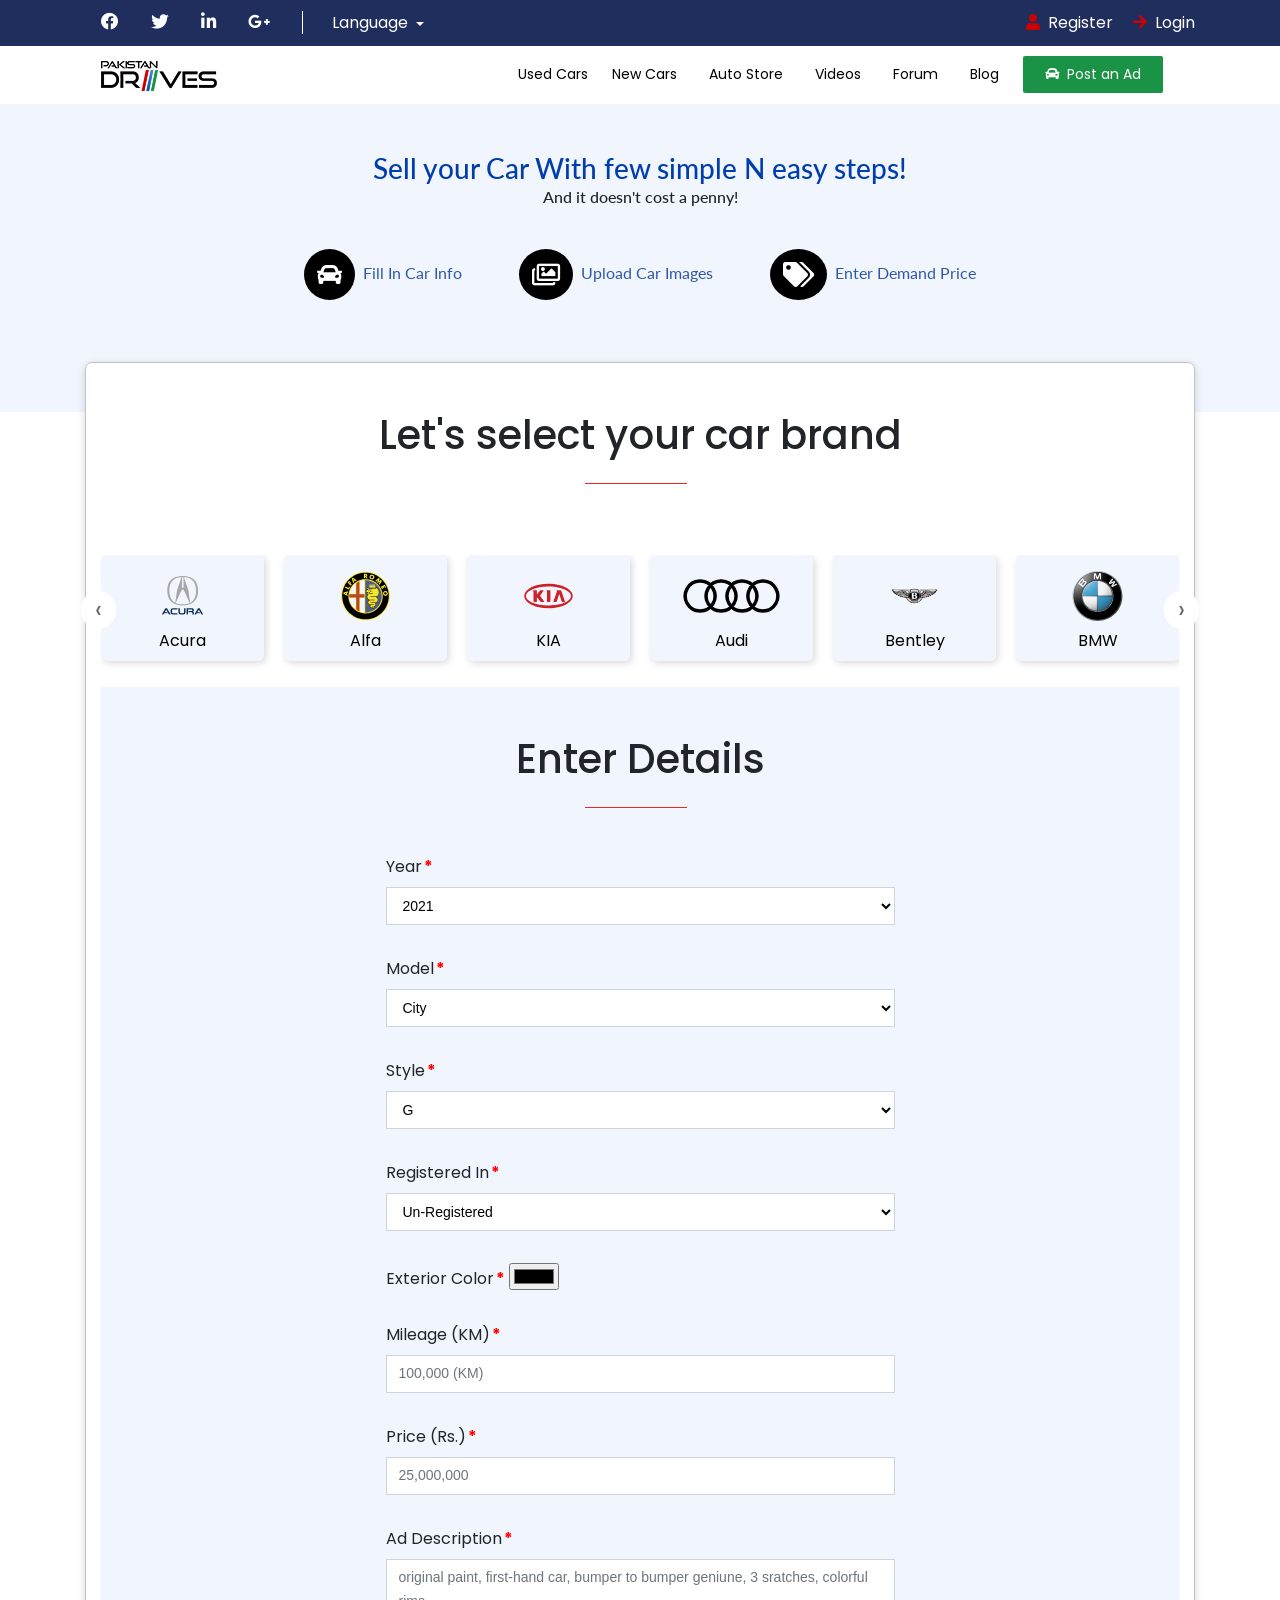
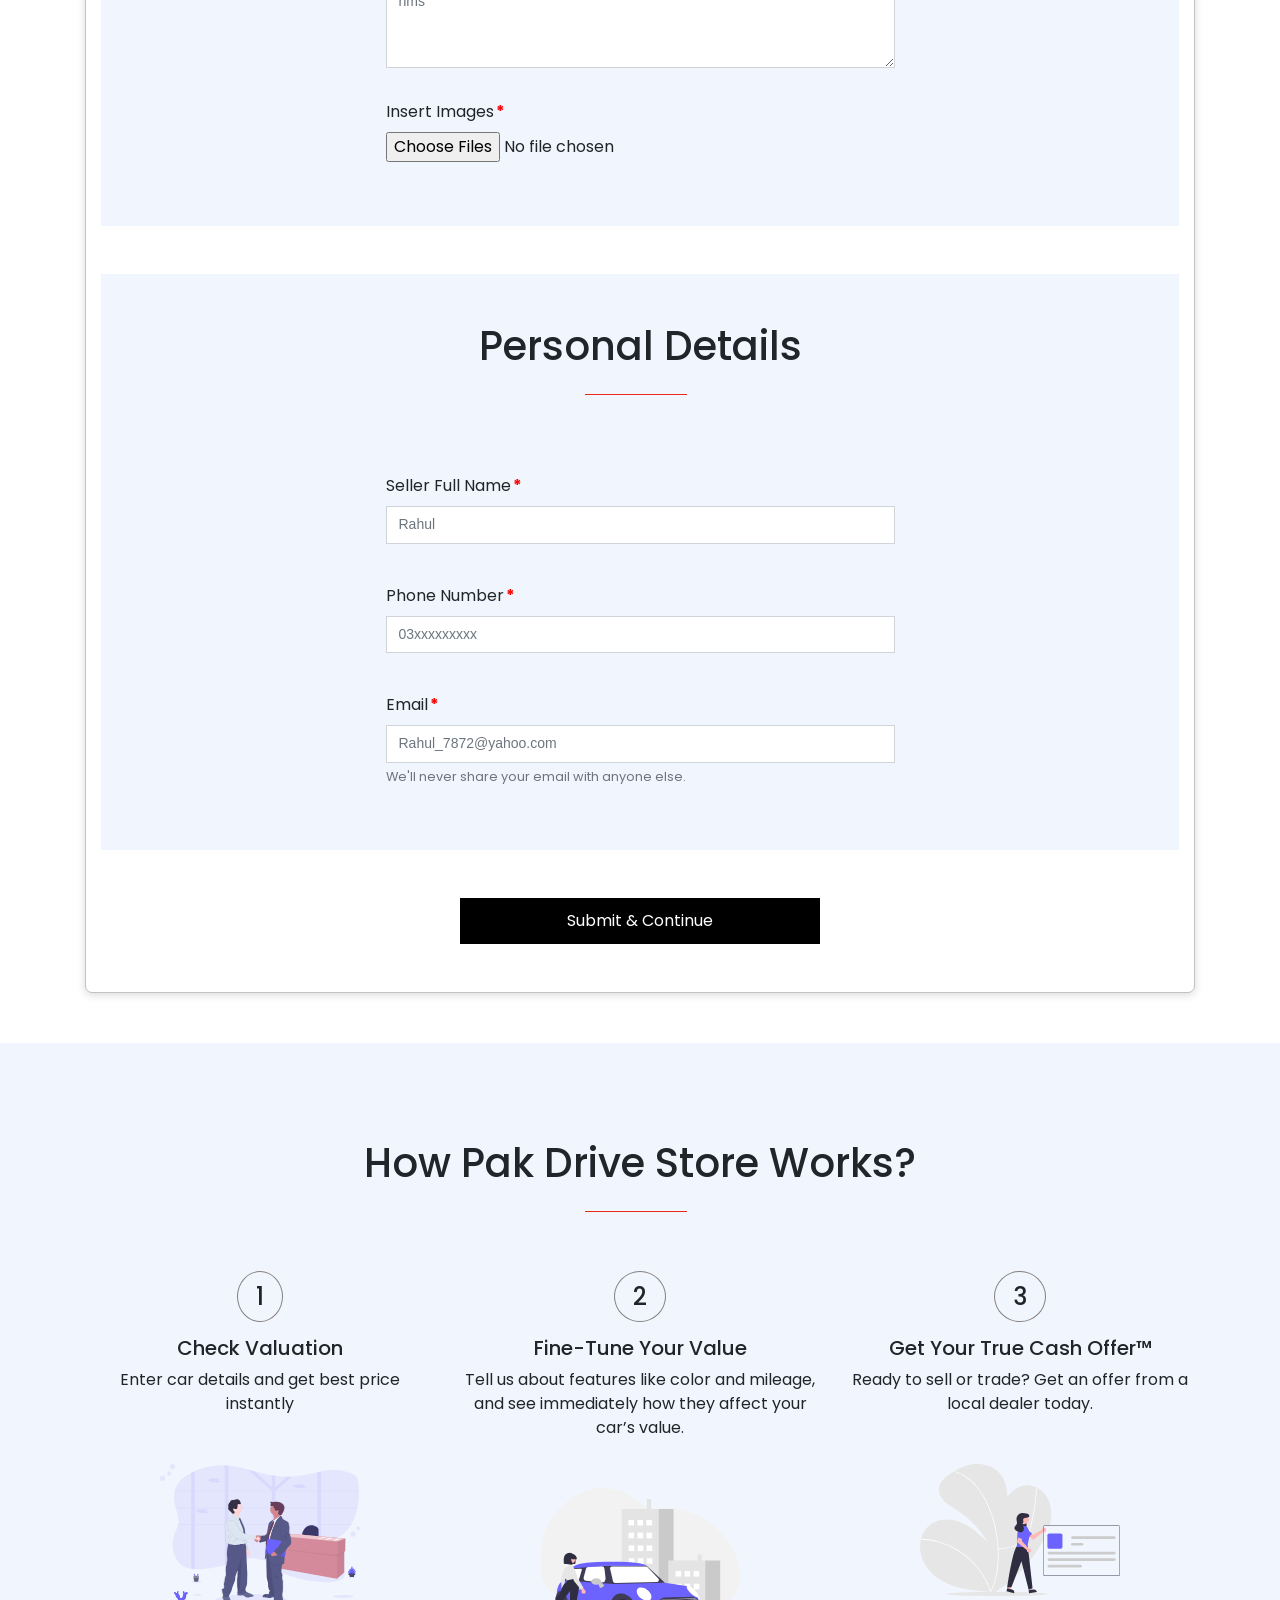
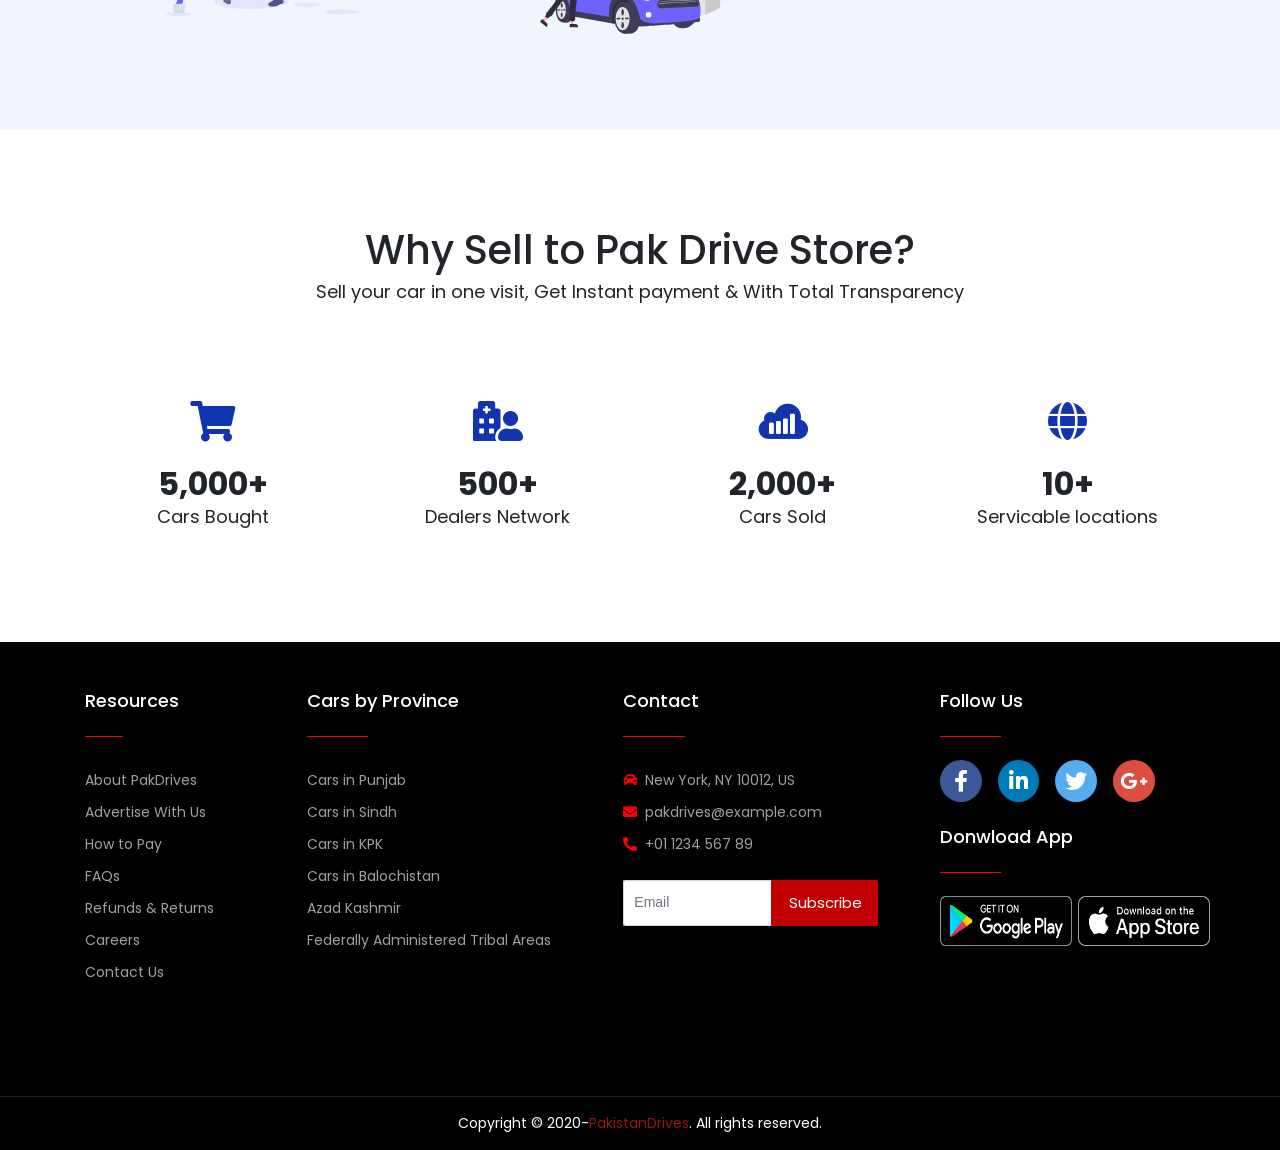
==== commit b3bed58d: "sadsa" ====
--- a/advertise.html
+++ b/advertise.html
@@ -111,7 +111,7 @@
               <a class="nav-link" href="./newcars.html">New Cars</a>
             </li>
             <li class="nav-item mr-3">
-              <a class="nav-link" href="#">Auto Store</a>
+              <a class="nav-link" href="./autostore.html">Auto Store</a>
             </li>
             <li class="nav-item mr-3">
               <a class="nav-link" href="./videos.html">Videos</a>
@@ -448,7 +448,7 @@
             </div>
             <div id="carinfoform" class="pb-5">
               <h1 class="text-center py-5  position-relative">Enter Details</h1>
-              <form class="row flex-column col-12 col-sm-8 col-md-8 col-lg-6 offset-lg-3 offset-md-2 offset-sm-2">
+              <form action="somefile.php" method="post" name="myForm" class="row flex-column col-12 col-sm-8 col-md-8 col-lg-6 offset-lg-3 offset-md-2 offset-sm-2">
                 <div class="form-group mt-3">
                   <label for="exampleFormControlSelect1">Year</label>
                   <select class="form-control" id="exampleFormControlSelect1" required>
@@ -580,7 +580,7 @@
             <div id="PersonalInfo" class="my-5">
               <h1 class="text-center py-5 position-relative">Personal Details</h1>
 
-              <form
+              <form action="somefile.php" method="post" name="myForm" 
                 class="row flex-column py-5 col-12 col-sm-8  col-md-8  col-lg-6 offset-lg-3 offset-md-2 offset-sm-2">
 
                 <div class=" form-group">
@@ -602,11 +602,10 @@
                   <small id="emailHelp" class="form-text text-muted">We'll never share your email with anyone
                     else.</small>
                 </div>
-
               </form>
             </div>
             <div class="submitBtn text-center mt-4">
-              <button type="submit" class="btn d-block col-sm-6 col-md-4 offset-sm-3 offset-md-4">Submit &
+              <button type="submit" form="myForm" class="btn d-block col-sm-6 col-md-4 offset-sm-3 offset-md-4">Submit &
                 Continue</button>
             </div>
 
@@ -708,7 +707,7 @@
               <li class="list-unstyled text-decoration-none mb-2"><a href="#">About PakDrives</a></li>
               <li class="list-unstyled text-decoration-none mb-2"><a href="./advertise.html">Advertise With Us</a></li>
               <li class="list-unstyled text-decoration-none mb-2"><a href="#">How to Pay</a></li>
-              <li class="list-unstyled text-decoration-none mb-2"><a href="#">FAQs</a></li>
+              <li class="list-unstyled text-decoration-none mb-2"><a href="./FAQ.html">FAQs</a></li>
               <li class="list-unstyled text-decoration-none mb-2"><a href="#">Refunds & Returns</a></li>
               <li class="list-unstyled text-decoration-none mb-2"><a href="#">Careers</a></li>
               <li class="list-unstyled text-decoration-none mb-2"><a href="./contactus.html">Contact Us</a></li>
@@ -742,7 +741,7 @@
                     class="ContactIcons mr-2"><i class=" fas fa-phone-alt footerIcon"></i></span>+01 1234 567 89</a>
               </li>
             </ul>
-            <form class="row ml-0 mt-md-4 mt-4 no-gutters">
+            <form action="somefile.php" method="post" name="myForm" class="row ml-0 mt-md-4 mt-4 no-gutters">
               <div class="col-8 col-md-7">
                 <input type="email" class="form-control" id="exampleInputEmail1" aria-describedby="emailHelp"
                   placeholder="Email" required>
--- a/css/style.css
+++ b/css/style.css
@@ -0,0 +1,4695 @@
+@import url('https://fonts.googleapis.com/css2?family=Poppins:ital,wght@0,200;0,300;0,400;0,500;0,600;0,700;0,800;0,900;1,200;1,300;1,400;1,500;1,600;1,700;1,800;1,900&display=swap');
+@import url('https://fonts.googleapis.com/css2?family=PT+Sans&display=swap');
+@import url('https://fonts.googleapis.com/css2?family=Lato:ital,wght@0,100;0,300;0,400;0,700;0,900;1,100;1,300;1,400;1,700;1,900&display=swap');
+
+
+html {
+    scroll-behavior: smooth;
+}
+
+body {
+    font-family: 'Poppins', sans-serif;
+}
+
+                /* FIRST MINI-NAVBAR  */
+ 
+    #firstnav {
+     background: #202e5e;
+     
+    }
+    
+    #firstnav ul li {
+        list-style: none;
+    }
+    
+    #firstnav .firstNavIcons .fab {
+        color: rgb(255, 255, 255);
+        font-size: 1.1em;
+    }
+    
+    #firstnav .firstNavIcons .fa-facebook:hover {
+        color: #006eff;
+    }
+
+    #firstnav .firstNavIcons .fa-twitter:hover {
+        color: #00acee;
+    }
+    
+    #firstnav .firstNavIcons .fa-linkedin-in:hover {
+    color: #0072b1;
+    }
+
+    #firstnav .firstNavIcons .fa-google-plus-g:hover {
+    color: red;
+    }
+
+    #firstnav #midline {
+    border-left: 1px solid white;    
+    }
+
+    #firstnav ul li .dropdown .btn {
+    background-color: transparent;
+    color: white;
+    }
+
+    #firstnav ul li .dropdown .btn:hover, #firstnav ul li .dropdown .btn:focus {
+    background-color: rgb(255, 255, 255);
+    color: black;
+   
+    }
+
+    #firstnav .dropdown-toggle::after {
+        vertical-align: 0.1em;
+        
+    }
+
+    #firstnav a:not(.dropdown-item) {
+    text-decoration: none;
+    color: white;
+    }   
+
+    #firstnav .loginIcons .fas {
+    color: #c90203;
+    
+    }
+
+
+                /* FIRST MINI-NAVBAR ENDS */
+
+                /*2nd MAIN NAVBAR */
+
+    #Items .nav-item a {
+        color: #000000;  
+        transition: 300ms; 
+        font-size: 14px;
+    }
+    
+    #Items .nav-item a:hover {
+        color: blue;
+        font-size: 16px;
+    }
+
+    #Items li:last-child a {
+        color: white;
+        background: #1b9346;
+        padding: 8px 22px;
+        border-radius: 2px;
+
+    }
+
+    
+    #Items li.active {
+        position: relative;
+    }
+
+    #Items li.active::after {
+        content: "";
+        position: absolute;
+        border-bottom: 4px solid #003aff;
+        bottom: 0;
+        width: 82%;
+        left: 8px;
+      
+    }
+
+
+
+
+
+                /*2nd MAIN NAVBAR ENDS*/
+
+
+                /* CAR NAVBAR SECTION */
+    #Carnav {
+        position: relative;
+        width: 100%;
+        height: 500px;
+    }
+                
+    #Carnav:before {
+        content: "";
+        height: 100%;
+        width: 100%;
+        position: absolute;
+        background: url(../images/Car-bg.png) no-repeat center center/cover;
+        z-index: -1;
+        
+    }
+    
+    #Carnav {
+        color: white;
+    }
+
+    #Carnav h1 {
+        font-size: 38px;
+        
+    }
+
+    
+
+    /* #Carnav #dropdowns  {
+        background-color: white;
+
+    } */
+
+    #Carnav > div:first-of-type >  div:first-of-type  >  form{
+        background-color:rgba(0, 0, 0, 0.4);
+        box-shadow: 0 0 7px 1px rgb(0 0 0 / 10%);
+    }
+    
+    
+    
+    
+    #Carnav #dropdowns button, #Carnav #dropdowns #searchBtn {
+        font-size: 14px;
+        font-weight: 400;
+    }
+
+    #Carnav #dropdowns .btn {
+        border-radius: 0;
+        border-right: 1px solid white;
+        transition: 500ms;
+    }
+    
+
+    #Carnav #dropdowns .btn-secondary {
+        background-color: white;
+        color: black;
+        border-color: #d8dde6;
+    }
+    
+    #Carnav #dropdowns .dropdown-toggle::after {
+        margin-left: 9em;
+        vertical-align: 0.1em;
+        color:#6d7e9c;
+    }
+
+/* 
+    #Carnav #searchBtn {
+       
+        
+        margin: auto;
+        
+    } */
+
+  
+    #Carnav #searchBtn button{
+        color: white;
+        text-decoration: none;
+        background-color: #1b9346;
+        padding: 8px 75px 8px 75px;
+        transition: 500ms;
+        border: 1px solid #1b9346;
+        cursor: pointer;
+    }
+
+
+    #Carnav #searchBtn button:hover {
+        background-color: #11612e;
+        border: 1px solid #11612e;
+    }
+
+
+    #Carnav #dropdowns .dropdown .btn:hover, #Carnav #dropdowns .dropdown .btn:focus {
+        box-shadow: inset 0 0 5px 3px rgb(73, 152, 243);
+    }
+
+                
+                /* CAR NAVBAR SECTION ENDS */
+
+
+
+                /* NEW CARS SECTION  */
+
+
+    #NewCars {
+        background-color: #f1f5fd;
+    }
+
+
+
+
+    /* CAR SLIDER SECTION */
+
+    
+    #NewCars #Carslider .owl-carousel {
+        transform:translateY(-110px);
+    }
+    
+    #NewCars #Carslider .owl-carousel .owl-nav {
+        transform: translateY(-170px);
+        position: relative;
+    }
+
+    #NewCars #Carslider .owl-carousel .owl-nav button.owl-prev, #NewCars #Carslider .owl-carousel .owl-nav button.owl-next{
+        background: white;
+        width: 35px;
+        border-radius: 100%;
+        position: absolute;
+        
+    }
+    
+    #NewCars #Carslider .owl-carousel .owl-nav button.owl-prev:hover, #NewCars #Carslider .owl-carousel .owl-nav button.owl-next:hover{
+        color: rgb(255, 255, 255);
+        background-color: black;
+
+    }
+
+    #NewCars #Carslider .owl-carousel .owl-nav button.owl-prev {
+       left: -25px;
+    }
+
+    #NewCars #Carslider .owl-carousel .owl-nav button.owl-next {
+        right: -25px;
+    }
+
+    #NewCars #Carslider .owl-carousel .owl-nav button span {
+        font-size: 25px;
+        opacity: 0.7;
+        
+    }
+    
+    #NewCars #Carslider .owl-carousel .owl-nav button span:hover {
+       color: rgb(255, 255, 255);
+    }
+
+
+    #NewCars #Carslider .card {
+        transition: 500ms;
+    }
+
+    #NewCars #Carslider .card:hover {
+        box-shadow: 0 14px 28px rgba(0,0,0,0.25), 0 10px 10px rgba(0,0,0,0.22);
+
+    }
+    
+    #NewCars #Carslider .pkr {
+        background-color: #202e5e;
+        clip-path: polygon(0% 0%, 90% 0, 100% 50%, 90% 99%, 0% 100%);
+        top: 15px;
+        font-size: 15px;
+    }
+
+    #NewCars #Carslider .pkr.red {
+        background-color: #c50102;
+    }
+    
+    #NewCars #Carslider .used {
+        background-color: #868e96;
+        bottom: 105px;
+        left: 15px;
+        font-size: 14px;
+    }
+
+    #NewCars #Carslider .new {
+        background-color: #1b9346;
+        bottom: 105px;
+        left: 15px;
+        font-size: 14px;
+    }
+
+    #NewCars #Carslider .stars {
+        background-color: rgba(0, 0, 0, 0.6);
+        color: #f1c40f;
+        bottom: 105px;
+        right: 15px;
+        font-size: 12px;
+
+    }
+
+    #NewCars #Carslider .stars i:nth-child(n+4)  {
+        color: #83829c;
+    }
+
+    #NewCars #Carslider .card-body a:first-child {
+        text-decoration: none;
+        
+    }
+    
+    #NewCars #Carslider .card-body h5 {
+        color: #45546b;
+        font-family: 'Poppins', sans-serif;
+        font-weight: 500;
+    }
+    
+    #NewCars #Carslider .card-body h5:hover {
+        color: rgb(26, 84, 207);
+    }
+
+    #NewCars #Carslider .card-body span {
+        font-size: 0.8em;
+    }
+
+    #NewCars .card-body span a {
+        text-decoration: none;
+        color: #6c757d;
+        
+    }
+
+    #NewCars .card-body span a:hover {
+  
+        color: #e20c0c;
+        
+    }
+
+/*  CUSTOM EDITING IN BOOTSTRAP CAROUSEL 
+
+    
+    .carousel-control-prev-icon {
+        background-image: url(/images/chevron-circle-left-solid.svg);  
+         
+    }
+    
+    .carousel-control-next-icon {
+        background-image: url(/images/chevron-circle-right-solid.svg);   
+        
+    }
+
+    .carousel-control-prev-icon, .carousel-control-next-icon {
+        height: 30px;
+        width: 30px;
+        filter: invert(100%);
+    }
+    
+    .carousel-control-prev-icon:hover, .carousel-control-next-icon:hover {
+        filter: grayscale();
+    }
+  
+    #NewCars #Carslider .carousel-control-prev {
+        left: -85px;
+        opacity: 1;
+        
+    }
+
+    #NewCars #Carslider .carousel-control-next {
+        right: -85px;
+        opacity: 1;
+    } */
+
+
+    /* CAR SLIDER SECTION ENDS */
+
+    /* ADVERTISEMENT SECTION */
+
+    #NewCars #advertisee {
+        background-color: #212f62;
+        height: 370px;
+        
+    }
+    
+    #NewCars #advertisee h1 {
+        line-height: 1em;
+    }
+    
+    #NewCars #advertisee .fa-check-circle {
+        font-size: 25px;
+        vertical-align: middle;
+    }
+    
+    #NewCars #advertisee ul li{
+        list-style: none;
+
+    }
+    #NewCars #advertisee ul li:last-child a{
+        text-decoration: none;
+        color: white;
+        background: #1b9346;
+        padding: 8px 35px;
+        border-radius: 2px;
+        transition: 500ms;
+        
+    }
+    
+    #NewCars #advertisee ul li:last-child a:hover{
+        color: blue;
+        font-size: 18px;
+        
+    }
+
+    #NewCars #advertisee img {
+        transform: translateY(-32px);
+        box-shadow: 0 4px 8px 0 rgba(0, 0, 0, 0.2), 0 6px 20px 0 rgba(0, 0, 0, 0.19);
+    }
+    
+    /* ADVERTISEMENT SECTION ENDS */
+
+
+    /* FEATURES NEW CARS SECTION */
+   
+    #NewCars #featuredNewCars > div > h1:first-child {
+        font-family: 'PT Sans', sans-serif;
+    }
+    
+    #NewCars #featuredNewCars > div > h1:first-child:after {
+        content: "";
+        position: absolute;
+        border-bottom: 1px solid #e72a1a;
+        width: 9.2%;
+        bottom: -15px;
+        left: calc(50% - 55px);
+    }
+
+    #NewCars #featuredNewCars .sliderTwo .owl-carousel {
+        transform:translateY(0);
+    }
+
+    #NewCars #featuredNewCars .sliderTwo .pkr {
+        background:linear-gradient(#4983c4, #075baa);
+        clip-path: polygon(0% 0%, 80% 0, 100% 50%, 80% 99%, 0% 100%);
+        
+    }
+    
+    #NewCars #featuredNewCars .sliderTwo .used {
+        background-color: #868e96;
+        bottom: 155px;
+        left: 15px;
+        font-size: 14px;
+    }
+
+    #NewCars #featuredNewCars .sliderTwo .new {
+        background-color: #1b9346;
+        bottom: 155px;
+        left: 15px;
+        font-size: 14px;
+    }
+
+    #NewCars #featuredNewCars .card-body span a {
+        text-decoration: none;
+        color: #6c757d;
+        
+    }
+
+    #NewCars #featuredNewCars .card-body span a:hover {
+  
+        color: #e20c0c;
+        
+    }
+    
+
+    #NewCars #featuredNewCars .card-body .fa-map-marker-alt  {
+        color: red;
+    }
+
+    #NewCars #featuredNewCars .card-body .featuredPKR  {
+        color: #01c513;
+    }
+    
+    #NewCars #featuredNewCars .card-body .ratings  {
+        background-color: #c90202;
+        font-size: 14px;
+    }
+
+    #NewCars #featuredNewCars .card-body .stars  {
+        background-color: transparent;
+        bottom: 20px;
+        font-size: 12px;
+    }
+    
+    #NewCars #featuredNewCars .card-body .reviews  {
+        color: black;
+        font-size: 1.2em;
+        font-weight: 600;
+    }
+    /* FEATURES NEW CARS SECTION ENDS */
+
+                /* NEW CARS SECTION ENDS */
+
+            /* FEATURES USED CARS SECTION  */
+
+    #UsedCars #Carslider .owl-carousel {
+        transform:translateY(-110px);
+    }
+    
+    #UsedCars #Carslider .owl-carousel .owl-nav {
+        transform: translateY(-170px);
+        position: relative;
+    }
+
+    #UsedCars #Carslider .owl-carousel .owl-nav button.owl-prev, #UsedCars #Carslider .owl-carousel .owl-nav button.owl-next{
+        background: white;
+        width: 35px;
+        border-radius: 100%;
+        position: absolute;
+        
+    }
+    
+    #UsedCars #Carslider .owl-carousel .owl-nav button.owl-prev:hover, #UsedCars #Carslider .owl-carousel .owl-nav button.owl-next:hover{
+        color: rgb(255, 255, 255);
+        background-color: black;
+
+    }
+
+    #UsedCars #Carslider .owl-carousel .owl-nav button.owl-prev {
+       left: -25px;
+    }
+
+    #UsedCars #Carslider .owl-carousel .owl-nav button.owl-next {
+        right: -25px;
+    }
+
+    #UsedCars #Carslider .owl-carousel .owl-nav button span {
+        font-size: 25px;
+        opacity: 0.7;
+        
+    }
+    
+    #UsedCars #Carslider .owl-carousel .owl-nav button span:hover {
+       color: rgb(255, 255, 255);
+    }
+
+
+    #UsedCars #Carslider .card {
+        transition: 500ms;
+    }
+
+    #UsedCars #Carslider .card:hover {
+        box-shadow: 0 14px 28px rgba(0,0,0,0.25), 0 10px 10px rgba(0,0,0,0.22);
+
+    }
+    
+    #UsedCars #Carslider .pkr {
+        background-color: #202e5e;
+        clip-path: polygon(0% 0%, 90% 0, 100% 50%, 90% 99%, 0% 100%);
+        top: 15px;
+        font-size: 15px;
+    }
+
+    
+    #UsedCars #Carslider .used {
+        background-color: #868e96;
+        bottom: 105px;
+        left: 15px;
+        font-size: 14px;
+    }
+
+    #UsedCars #Carslider .new {
+        background-color: #1b9346;
+        bottom: 105px;
+        left: 15px;
+        font-size: 14px;
+    }
+
+    
+
+
+    #UsedCars #Carslider .card-body a:first-child {
+        text-decoration: none;
+        
+    }
+
+    #UsedCars #Carslider .card-body span a {
+        text-decoration: none;
+        color: #6c757d;
+        
+    }
+
+    #UsedCars #Carslider .card-body span a:hover {
+  
+        color: #e20c0c;
+        
+    }
+    
+    #UsedCars #Carslider .card-body h5 {
+        color: #45546b;
+        font-family: 'Poppins', sans-serif;
+        font-weight: 500;
+    }
+    
+    #UsedCars #Carslider .card-body h5:hover {
+        color: rgb(26, 84, 207);
+    }
+
+    #UsedCars #Carslider .card-body span {
+        font-size: 0.8em;
+    }
+
+    #UsedCars #featuredUsedCars > h1:first-child {
+        font-family: 'PT Sans', sans-serif;
+    }
+    
+    #UsedCars #featuredUsedCars > h1:first-child:after {
+        content: "";
+        position: absolute;
+        border-bottom: 1px solid #e72a1a;
+        width: 9.2%;
+        bottom: -15px;
+        left: calc(50% - 55px);
+    }
+
+    #UsedCars #featuredUsedCars .sliderThree .owl-carousel {
+        transform:translateY(0);
+    }
+
+    #UsedCars #featuredUsedCars .sliderThree .pkr {
+        background:linear-gradient(#4983c4, #075baa);
+        clip-path: polygon(0% 0%, 80% 0, 100% 50%, 80% 99%, 0% 100%);
+        
+    }
+    
+    #UsedCars #featuredUsedCars .sliderThree .used {
+        background-color: #868e96;
+        bottom: 115px;
+        left: 15px;
+        font-size: 14px;
+    }
+
+    #UsedCars #featuredUsedCars .sliderThree .new {
+        background-color: #1b9346;
+        bottom: 115px;
+        left: 15px;
+        font-size: 14px;
+    }
+
+    #UsedCars #featuredUsedCars .card-body .fa-map-marker-alt  {
+        color: red;
+    }
+
+    #UsedCars #featuredUsedCars .card-body .featuredPKR  {
+        color: #01c513;
+    }
+ 
+    
+             /* FEATURES USED CARS SECTION ENDS */
+
+
+
+
+            /* TOP CITIES SECTION  */
+
+        #Cities {
+            background-color: #f1f5fd;
+           
+        }
+
+        #Cities h1 {
+            font-family: 'PT Sans', sans-serif;
+        }
+
+        #Cities h1:first-of-type:after {
+            content: "";
+            position: absolute;
+            border-bottom: 1px solid #e72a1a;
+            width: 9.2%;
+            bottom: -15px;
+            left: calc(50% - 55px);
+        }
+        
+
+        #Cities a {
+            text-decoration: none;
+            transition: 500ms;
+        }    
+
+        #Cities a:hover {
+            box-shadow: 0 14px 28px rgba(0,0,0,0.25), 0 10px 10px rgba(0,0,0,0.22);
+            
+        }
+        
+        #Cities figcaption {
+            transition: 500ms;
+
+        }
+
+        #Cities figcaption:hover {
+            color: rgb(0, 0, 0);
+            box-shadow: 0 14px 28px rgba(0,0,0,0.25), 0 10px 10px rgba(0,0,0,0.22);
+        }
+        
+
+            /* TOP CITIES SECTION ENDS */
+
+
+             /* CAR COMPARISION SECTION */
+
+        #CarCompare h1 {
+            font-family: 'PT Sans', sans-serif;
+        }
+
+        #CarCompare h1:first-of-type:after {
+            content: "";
+            position: absolute;
+            border-bottom: 1px solid #e72a1a;
+            width: 9.2%;
+            bottom: -15px;
+            left: calc(50% - 55px);
+        }
+    
+        #CarCompare table{
+            border-collapse: collapse;
+            border: 1px solid #d8dde6;
+            transition: 500ms;
+        }
+        
+        #CarCompare table:hover{
+            box-shadow: 0 14px 28px rgba(0,0,0,0.25), 0 10px 10px rgba(0,0,0,0.22);
+        }
+
+        #CarCompare table tr th a{
+            color: #1e4072;
+            font-size: 16px;
+            line-height: 1.1em;
+            text-decoration: none;
+        }
+        
+        #CarCompare table tr th a:hover{
+            color: rgb(41, 98, 221);
+
+        }
+
+        #CarCompare table tr td.costs{
+            font-size: 14px;
+            font-weight: 600;
+            
+        }
+        
+        #CarCompare table tr td.VS a{
+            padding: 10px 17%;
+            background-color: #1b9346;
+            font-size: 14px;
+            text-decoration: none;
+            transition: 500ms;
+        }
+        
+        #CarCompare table tr td.VS a:hover{
+            background-color: #11612e;
+        }
+
+        #CarCompare .fa-exchange{
+            left: 44.5%;
+            top: 45px;
+            font-size: 18px;
+            padding: 12px;
+            border-radius: 100%;
+            background-color: #c90203;
+        
+        }
+            /* CAR COMPARISION SECTION ENDS */
+
+
+            /* FOOTER */
+        #footer {
+            background-color: black;
+        }
+
+            /* FOOTER TOP */
+        footer .footer-top {
+            border-bottom: 1px solid #1b2027 ;
+        }
+        
+        footer .footer-top #Contact form input:first-child {
+            font-size: 14px;
+            caret-color: red;
+            border-radius: 2px;
+            padding: 10px;
+            border-top-right-radius: 0 ;
+            border-bottom-right-radius:  0;
+            border-right: 1px solid #c30001;
+            color: black;
+            font-family: "ProximaNova-Regular", Helvetica, sans-serif;
+            transition: 500ms;
+        }
+
+        footer .footer-top #Contact form .btn-primary {
+            background-color: #c30001;
+            border: #c30001;
+            padding: 10px;
+            border-radius: 2px;
+            border-top-left-radius: 0 ;
+            border-bottom-left-radius:  0;
+            font-size: 15px;
+            transition: 500ms;
+        }
+        
+        footer .footer-top #Contact form .btn-primary:hover {
+            background-color: #880a0a;
+        }
+
+        footer .footer-top section h5 {
+            font-size: 18px;
+            position: relative;
+        }
+        
+        footer .footer-top section h5::after {
+            content: "";
+            position: absolute;
+            width: 24%;
+            border-bottom: 1px solid red;
+            bottom: 23px;
+            left: 0;
+        }
+
+        footer .footer-top  #Follow h5:last-of-type::after {
+            content: "";
+            position: absolute;
+            width: 24%;
+            border-bottom: 1px solid red;
+            bottom: 23px;
+            left: 0;
+        }
+
+
+        footer .footer-top section ul li a {
+            text-decoration: none;
+            font-size: 14px;
+            color: #a0a0a0;
+        }
+        
+        footer .footer-top section ul li a:hover {
+            color: white;
+        }
+
+        footer .footer-top section ul li .footerIcon {
+            color: red;
+        }
+
+        footer .footer-top section ul li .footerSocialIcons {
+            font-size: 22px;
+            color: white;
+            
+        }
+
+        
+        
+        footer .footer-top section ul li .footerSocialIcons .fa-facebook-f {
+            background-color: #3b5998;
+            padding: 10px 14px;
+            border-radius: 100%;
+            transition: 500ms;
+        }  
+        
+        footer .footer-top section ul li .footerSocialIcons .fa-facebook-f:hover {
+            background-color: rgb(255, 255, 255);
+            color: #3b5998;
+            
+        }  
+        
+        footer .footer-top section ul li .footerSocialIcons .fa-linkedin-in {
+            background-color: #007ab9;
+            padding: 10px 11px;
+            border-radius: 100%;
+            transition: 500ms;
+        }   
+
+        footer .footer-top section ul li .footerSocialIcons .fa-linkedin-in:hover {
+            background-color: rgb(255, 255, 255);
+            color: #007ab9;
+            
+        }  
+
+        footer .footer-top section ul li .footerSocialIcons .fa-twitter {
+            background-color: #55acee;
+            padding: 10px 10px;
+            border-radius: 100%;
+            transition: 500ms;
+        }   
+
+        footer .footer-top section ul li .footerSocialIcons .fa-twitter:hover {
+            background-color: rgb(255, 255, 255);
+            color: #55acee;
+            
+        }  
+
+        footer .footer-top section ul li .footerSocialIcons .fa-google-plus-g {
+            background-color: #dc4e41;
+            padding: 10px 7px;
+            border-radius: 100%;
+            transition: 500ms;
+        }    
+
+        footer .footer-top section ul li .footerSocialIcons .fa-google-plus-g:hover {
+            background-color: rgb(255, 255, 255);
+            color: #dc4e41;
+            
+        }  
+
+        footer .footer-top section .badges img {
+            height: 50px;
+            width: 132px;
+
+        }
+
+
+       
+
+       
+
+
+
+
+       
+            /* FOOTER TOP ENDS */
+
+            /* FOOTER BOTTOM */
+            
+        footer #bottom p {
+            color: white;
+            font-size: 14px;
+        }
+
+        footer #bottom p span {
+            color: #8f1911;
+            font-size: 14px;
+        }
+
+
+            /* FOOTER BOTTOM ENDS */
+            
+
+
+
+            /* FOOTER ENDS */
+
+
+            /* SCROLL TO TOP BUTTON  */
+            
+        #scrolltotop {
+            display: none;
+        }
+            
+        .fa-arrow-circle-up {
+            z-index: 10;
+            position:fixed ;
+            bottom: 15px;
+            right: 15px;
+            font-size: 1.6em;  
+            transition: 1s;
+            color: #17a2b8;
+            padding: 3px 5px 3px 5px;
+            animation: ScrbtnUp 0.5s ease-in-out 0s 1;
+                
+                
+                   
+        }
+            
+        @keyframes ScrbtnUp{
+            from {
+                bottom: -20px;
+            }
+        
+            to {
+                bottom: 15px;
+            }
+        }
+            
+        .fa-arrow-circle-up:hover {
+            background-color: rgba(255, 0, 0, 0.5);
+            transform:translateY(-20px);
+        }
+
+
+        
+            /* SCROLL TO TOP BUTTON ENDS */
+
+
+                /* MEDIA QUERIES */
+
+
+
+                /* LARGE SCREEN - LG  */
+
+@media (min-width:992px) and (max-width: 1200px){
+    
+/* CAR NAV  */
+    #Carnav > div:first-of-type >  div:first-of-type {
+        padding-bottom: 7rem;
+
+    }
+
+    #Carnav #searchBtn button{
+        padding: 8px 70px 8px 70px;
+       
+    }
+
+    /* NEW CARS SECTION */
+
+/* CAR SLIDER  */
+
+    /* #NewCars #Carslider {
+    height: 300px;
+    } */
+
+    /* #NewCars #Carslider .owl-carousel .card {
+        height: 242px;
+    } */
+
+    /* .owl-carousel .owl-item img {
+        height: 242px;
+    }
+          */
+
+    #NewCars #Carslider .card-body h5 {
+    font-size: 1em;
+    }
+    
+    #NewCars #Carslider .card-body span {
+    font-size: 0.7em;
+    }
+    
+
+    /* FEATURED NEWS CARS  */
+
+    #NewCars #featuredNewCars .card-body .ratings {
+        font-size: 0.7em;
+
+    }
+
+    #NewCars #featuredNewCars .card-body .stars {
+        font-size: 0.7em;
+
+    }
+
+    #NewCars #featuredNewCars .card-body .reviews {
+        font-size: 11px;
+
+    }
+
+    #NewCars #featuredNewCars .sliderTwo .used {
+        background-color: #868e96;
+        bottom: 135px;
+        left: 15px;
+        font-size: 14px;
+    }
+
+    #NewCars #featuredNewCars .sliderTwo .new {
+        background-color: #1b9346;
+        bottom: 135px;
+        left: 15px;
+        font-size: 14px;
+    }
+
+    
+    
+
+    /* FEATURED NEWS CARS ENDS */
+
+    
+            /* NEW CARS SECTION ENDS */
+
+
+
+
+            /* FEATURED USED CARS */
+    #UsedCars #featuredUsedCars  #Carslider .card-body h5 {
+        font-size: 1em;
+    }
+                
+    #UsedCars #featuredUsedCars .sliderThree .used {
+        bottom: 100px;
+        
+    }
+
+    #UsedCars #featuredUsedCars .sliderThree .new {
+        bottom: 100px;
+       
+    }
+
+    #UsedCars #featuredUsedCars > h1:first-child:after {
+        width: 12%;
+    }
+  
+    #UsedCars #featuredUsedCars  .card-body span {
+        font-size: 0.7em;
+    }
+    
+            /* FEATURED USED CARS ENDS */
+
+
+            /* TOP CITIES SECTION  */
+
+            #Cities h1:first-of-type:after {
+                width: 11%;
+               
+            }
+            /* TOP CITIES SECTION ENDS */
+
+
+
+             /* CAR COMPARISION SECTION */
+
+        #CarCompare h1:first-of-type:after {
+            width: 12%;
+            
+        }
+
+        #CarCompare table tr td.VS a{
+            padding: 10px 10%;
+            background-color: #1b9346;
+            font-size: 14px;
+        }
+
+        #CarCompare .fa-exchange{
+            left: 44.5%;
+            top: 38px;
+            font-size: 16px;
+            padding: 10px;
+            border-radius: 100%;
+            background-color: #c90203;
+        
+        }
+             /* CAR COMPARISION SECTION ENDS */
+
+
+                /* FOOTER */
+                /* FOOTER TOP */
+
+        footer .footer-top #Contact form input:first-child {
+            font-size: 12px;
+        }
+
+        footer .footer-top #Contact form .btn-primary{
+            font-size: 13px;
+        }
+        
+
+        footer .footer-top section ul li .footerSocialIcons {
+            font-size: 18px;
+                 
+        }
+
+        footer .footer-top section .badges img {
+            height: 50px;
+            width: 110px;
+
+        }
+
+        footer .footer-top section h5::after {
+            width: 29%;
+        }
+
+        footer .footer-top  #Follow h5:last-of-type::after {
+            width: 37%;
+        }
+
+                /* FOOTER TOP ENDS*/
+                /* FOOTER */
+
+
+
+
+}
+
+
+                /* MEDIUM SCREEN - MD  */
+
+
+
+
+
+@media (min-width:768px) and (max-width: 991px){
+/* MAIN NAVBAR     */
+    #Items li:last-child a {
+        display: inline-block;
+        
+    }
+
+    #Items li.active::after {
+        width: 75px;
+        left: -1px;
+    }
+
+/* CAR NAVBAR SECTION */
+
+    #Carnav > div:first-of-type >  div:first-of-type {
+    padding-bottom: 7rem;
+
+    }
+
+    #Carnav #dropdowns .dropdown-toggle::after {
+    margin-left: 4em;
+    
+    }   
+
+    #Carnav #searchBtn button{
+    color: white;
+    text-decoration: none;
+    background-color: #1b9346;
+    padding: 8px 50px;
+    transition: 500ms;
+    }
+
+
+
+                /* NEW CARS SECTION  */
+
+                /* CAR SLIDERS */
+                
+    /* #NewCars #Carslider .owl-carousel .card {
+        height: 242px;
+    }
+
+    .owl-carousel .owl-item img {
+        height: 242px;
+    } */
+              
+    #NewCars #Carslider .pkr {
+        font-size: 13px;
+    }
+
+    #NewCars #Carslider .card-body h5 {
+
+        font-size: .9em;
+    }
+
+    #NewCars #Carslider .card-body span {
+        font-size: 0.7em;
+    }
+
+
+
+                /* ADVERTISEMENT SECTION */
+
+    #NewCars #advertisee h1 {
+        font-size: 1.7em;
+    }
+
+    #NewCars #advertisee ul li{
+        font-size: 0.9em;
+    }
+
+
+
+                
+                /* FEATURED NEWS CARS  */
+
+     
+    #featuredNewCars > h1:first-child:after {
+            width: 15%;
+    }
+
+    #NewCars #featuredNewCars .card-body .ratings {
+        font-size: 0.7em;
+
+    }
+
+    #NewCars #featuredNewCars .card-body .stars {
+        font-size: 0.7em;
+
+    }
+
+    #NewCars #featuredNewCars .card-body .reviews {
+        font-size: 10px;
+
+    }
+
+    #NewCars #featuredNewCars .sliderTwo .used {
+        background-color: #868e96;
+        bottom: 135px;
+        left: 15px;
+        font-size: 14px;
+    }
+
+    #NewCars #featuredNewCars .sliderTwo .new {
+        background-color: #1b9346;
+        bottom: 135px;
+        left: 15px;
+        font-size: 14px;
+    }
+
+
+                /* FEATURED NEWS CARS ENDS */
+
+
+
+                /* NEW CARS SECTION ENDS */
+
+
+                /* FEATURED USED CARS  SECTION*/
+    #UsedCars #featuredUsedCars .card-body h5 {
+        font-size: .9em;
+    }   
+
+    #UsedCars #featuredUsedCars .sliderThree .used {
+        bottom: 100px;
+        
+    }
+
+    #UsedCars #featuredUsedCars .sliderThree .new {
+        bottom: 100px;
+       
+    }
+
+    #UsedCars #featuredUsedCars > h1:first-child:after {
+     width: 14%;
+    }
+    
+    #UsedCars #featuredUsedCars  .card-body span {
+        font-size: 0.7em;
+    }
+                /* FEATURED USED CARS SECTION ENDS */
+
+    #Cities h1:first-of-type:after {
+        width: 20%;
+                   
+    }
+                /* TOP CITIES SECTION ENDS */
+
+
+             /* CAR COMPARISION SECTION */
+
+    #CarCompare h1:first-of-type:after {
+        width: 18%;
+            
+    }
+
+    #CarCompare .fa-exchange{
+        left: 44.5%;
+        top: 38px;
+    
+    }
+
+    #CarCompare table tr td.VS a {
+        padding: 10px 15%;
+        font-size: 14px;
+    }
+    
+             /* CAR COMPARISION SECTION ENDS */
+
+
+                /* FOOTER */
+                /* FOOTER TOP */
+
+    footer .footer-top section h5 {
+        font-size: 17px;
+
+    }
+                
+    footer .footer-top section ul li .footerSocialIcons {
+        font-size: 16px;
+        
+    }
+
+    footer .footer-top section ul li .footerSocialIcons .fa-facebook-f {
+     
+        padding: 10px 10px;
+    
+    }  
+
+    footer .footer-top section ul li .footerSocialIcons .fa-linkedin-in {
+       
+        padding: 10px 9px;
+    
+    } 
+
+    footer .footer-top section ul li .footerSocialIcons .fa-twitter {
+       
+        padding: 10px 8px;
+    
+    }   
+
+    footer .footer-top section ul li .footerSocialIcons .fa-google-plus-g {
+       
+        padding: 10px 5px;
+    
+    }    
+
+    footer .footer-top section .badges img {
+        height: 50px;
+        width: 150px;
+
+    }
+
+    footer .footer-top section h5::after {
+        width: 37%;
+    }
+
+    footer .footer-top  #Follow h5:last-of-type::after {
+        width: 37%;
+    }
+
+    footer .footer-top #Contact form input:first-child {
+        font-size: 12px;
+    }
+
+    footer .footer-top #Contact form .btn-primary {
+        font-size: 13px;
+    }
+
+
+                /* FOOTER TOP ENDS*/
+                /* FOOTER */
+
+}
+
+
+
+
+                /* SMALL SCREEN - SM  */
+
+
+
+
+
+@media (min-width:576px) and (max-width: 767px){
+
+/* MAIN NAVBAR     */
+    #Items li:last-child a {
+        display: inline-block;
+        
+    }
+
+    #Items li.active::after {
+        width: 75px;
+        left: -1px;
+    }
+
+
+/* CAR NAVBAR SECTION */
+    #Carnav > div:first-of-type >  div:first-of-type {
+    padding-bottom: 7rem;
+
+    }
+
+    #Carnav #dropdowns .dropdown-toggle::after {
+        margin-left: 1.3em;
+        
+    }
+
+    #Carnav #searchBtn {
+        background-color: #1b9346;
+        margin: auto;
+        transition: 500ms;
+    }
+
+    #Carnav h1 {
+        font-size: 30px;
+        
+    }
+
+    #Carnav #searchBtn button{
+        color: white;
+        text-decoration: none;
+        background-color: #1b9346;
+        padding: 8px 29px;
+        transition: 500ms;
+    }
+    
+
+                 /* NEW CARS SECTION  */
+
+                /* CAR SLIDERS */
+
+    #NewCars #Carslider .owl-carousel .owl-nav {
+        transform: translateY(-161px);
+    }
+
+
+
+                /* ADVERTISEMENT SECTION */
+    #NewCars #advertisee {
+        background-color: #212f62;
+        height:min-content;
+                    
+    }
+
+    #NewCars #advertisee h1 {
+        font-size: 1.6em;
+    }
+                /* ADVERTISEMENT SECTION ENDS */
+
+
+            /* FEATURED NEWS CARS  */
+
+     
+    #featuredNewCars > h1:first-child:after {
+        width: 21%;
+    }
+
+    #NewCars #featuredNewCars .card-body .stars {
+        font-size: 11px;
+    }
+
+            /* FEATURED NEWS CARS ENDS */
+
+
+
+                /* NEW CARS SECTION ENDS */
+
+            /* FEATURED USED CARS  SECTION */
+
+    #UsedCars #featuredUsedCars > h1:first-child:after {
+        width: 23%;
+    }
+             /* FEATURED USED CARS ENDS */
+
+             /* TOP CITIES SECTION */
+
+    #Cities h1:first-of-type:after {
+        width: 25%;
+               
+    }
+            /* TOP CITIES SECTION ENDS */
+
+
+         /* CAR COMPARISION SECTION */
+
+    #CarCompare h1:first-of-type:after {
+        width: 21%;
+            
+    }
+
+    #CarCompare table tr img {
+        height: 130px;
+
+    }
+
+    #CarCompare table tr th a {
+        font-size: 13px;
+    }
+    
+    #CarCompare table tr td.VS a {
+        padding: 10px 3%;
+        font-size: 12px;
+    }
+
+    #CarCompare .fa-exchange{
+        left: 44%;
+        top: 49px;
+        font-size: 14px;
+        padding: 10px;
+    
+    }
+
+
+            /* CAR COMPARISION SECTION ENDS */
+
+            /* FOOTER */
+            /* FOOTER TOP */
+
+
+    footer .footer-top section h5 {
+        font-size: 22px;
+    }
+
+    footer .footer-top section h5::after {
+        width: 30%;
+        left: 179px;
+    }
+
+    footer .footer-top #Follow h5:last-of-type::after {
+        width: 30%;
+        left: 179px;
+    }
+
+  
+    
+    footer .footer-top #Contact form input:first-child {
+        font-size: 16px;
+    }
+
+    footer .footer-top #Contact form .btn-primary {
+        font-size: 16px;
+    }
+
+    footer .footer-top section ul li a {
+        font-size: 16px;
+
+    }
+
+    footer .footer-top section .badges img {
+        height: 50px;
+        width: 150px;
+
+    }
+            /* FOOTER TOP ENDS*/
+            /* FOOTER */
+
+}
+
+
+
+
+
+                /* EXTRA SMALL (MOBILE SCREEN) - COL  */
+@media (max-width:575px){
+
+/* FIRSTNAV MINI BAR     */
+
+    #firstnav, #firstnav .dropdown button {
+    font-size: 14px;
+    
+   }
+   
+
+    #firstnav .firstNavIcons .fab {
+    color: rgb(255, 255, 255);
+    font-size: 1em;
+    }
+
+/* MAIN NAVBAR */
+    #Items li:last-child a {
+    display: inline-block;
+    
+    }
+
+    #Items li.active::after {
+        width: 75px;
+        left: -1px;
+    }
+
+
+/* CAR NAV */
+    #Carnav {
+    position: relative;
+    width: 100%;
+    height: 600px;
+    }
+
+    #Carnav h1 {
+        font-size: 20px;
+        
+    }
+
+    #Carnav p {
+        font-size: 14px;
+        
+    }
+
+    #Carnav .dropdown {
+        width: 100%;
+    }
+
+    #Carnav #dropdowns .dropdown-toggle::after {
+        margin-left: .5em;
+        
+    }
+
+                /* NEW CARS SECTION  */
+                /* CAR SLIDER */
+    #NewCars #Carslider {
+        height: 300px;
+    }
+
+    #NewCars #Carslider .card-body span {
+        font-size: 1em;
+    }
+
+    #NewCars #Carslider .owl-carousel .owl-nav {
+        transform: translateY(-190px);
+    }
+    
+      
+    #NewCars #Carslider .owl-carousel {
+        transform:translateY(-50px);
+    }
+
+                /* ADVERTISEMENT SECTION */
+    #NewCars #advertisee {
+        background-color: #212f62;
+        height:min-content;
+                    
+    }
+                
+    #NewCars #advertisee h1{
+        font-size: 1.6em;
+    }
+
+    #NewCars #advertisee ul li{
+        font-size: 0.9em;
+    }
+                 /* ADVERTISEMENT SECTION ENDS */
+
+                 /* FEATURES NEW CARS SECTION */
+
+    #featuredNewCars > h1:first-child:after {
+        width: 32%;
+    } 
+                 
+    #NewCars #featuredNewCars .owl-carousel .owl-nav {
+        transform: translateY(-232px);
+    }        
+
+                /* FEATURES NEW CARS SECTION ENDS */
+
+                /* NEW CARS SECTION ENDS */
+            
+            /* FEATURED USED CARS  SECTION */
+
+    #UsedCars #featuredUsedCars > h1:first-child:after {
+        width: 32%;
+    }
+
+    #UsedCars #featuredUsedCars .card-body span {
+        font-size: 1em;
+    }
+
+    #UsedCars #featuredUsedCars .owl-carousel .owl-nav {
+        transform: translateY(-210px);
+    }
+              /* FEATURED USED CARS ENDS */
+
+            
+            /* TOP CITIES SECTION */
+
+    #Cities h1:first-of-type:after {
+        width: 27%;
+        left: calc(50% - 43px);
+               
+    }
+            /* TOP CITIES SECTION ENDS */
+
+
+    
+         /* CAR COMPARISION SECTION */
+
+    #CarCompare h1:first-of-type:after {
+        width: 35%;
+                
+    }
+    
+    #CarCompare .fa-exchange{
+        left: 44.5%;
+        top: 49px;
+    
+    }
+        
+                /* CAR COMPARISION SECTION ENDS */
+    
+                /* FOOTER */
+                /* FOOTER TOP */
+
+    footer .footer-top section h5 {
+        font-size: 22px;
+    }
+
+    footer .footer-top section h5::after {
+        width: 39%;
+        left: 100px;
+    }
+
+    footer .footer-top #Follow h5:last-of-type::after {
+        width: 39%;
+        left: 100px;
+    }
+
+    
+    footer .footer-top #Contact form input:first-child {
+        font-size: 16px;
+    }
+
+    footer .footer-top #Contact form .btn-primary {
+        font-size: 16px;
+    }
+
+    footer .footer-top section ul li a {
+        font-size: 16px;
+
+    }
+
+    
+    footer .footer-top section .badges img {
+        height: 50px;
+        width: 150px;
+
+    }
+    
+                /* FOOTER TOP ENDS*/
+    footer #bottom p {
+        font-size: 13px;
+    }
+                /* FOOTER */
+
+
+    }
+
+
+
+    /******************** FIRST HOME PAGE ENDS  ***************/
+
+
+
+    /******************** USED CARS PAGE STARTS ***************/
+
+        /* CARNAV SECTION  */
+        
+
+        #usedcars #Carnav {
+         height: 250px;
+        }
+
+        #usedcars #Carnav > div:first-of-type >  div:first-of-type  > form{
+         transform: translateY(25px);
+         background-color: white;
+         box-shadow: 0 0 7px 1px rgb(0 0 0 / 10%);
+         z-index: 1;
+         
+    
+        }
+        
+        #usedcars #Carnav #searchBtn button{
+         padding: 16px 75px 16px 75px;
+            
+        }
+        
+        /* CARNAV SECTION ENDS */
+
+
+        
+        /* 3 STEPS SECTION */
+
+        #usedcars #threeSteps {
+          background-color: #f1f5fd;  
+        }
+
+        #usedcars  div .advbtn a{
+            text-decoration: none;
+            color: white;
+            background: #1b9346;
+            padding:15px 35px;
+            border-radius: 2px;
+            transition: 500ms;
+            font-size: 18px;
+            box-shadow: 0 14px 28px rgba(14, 47, 235, 0.15), 0 10px 10px rgba(14, 47, 235,0.15);
+        }
+
+        #usedcars  div .advbtn a:hover{
+            color: blue;
+            font-size: 20px;
+        }
+
+        #usedcars #threeSteps .fa-bullhorn {
+            color: #1234af;
+            font-size: 3rem;
+        }
+        #usedcars #threeSteps .fa-handshake {
+            color: #1234af;
+            font-size: 3rem;
+        }
+
+        #usedcars #threeSteps .fa-car-side {
+            color: #1234af;
+            font-size: 3rem;
+        }
+        
+        #usedcars #threeSteps p {
+            font-size: 14px;
+        }
+
+
+
+
+        /* 3 STEPS SECTION  ENDS*/
+
+
+        /* CATEGORY CARS SECTION */
+
+        #usedcars #carCategory h1 {
+            font-family: "PT Sans", sans-serif
+        }
+
+        #usedcars #carCategory h1::after {
+            content: "";
+            position: absolute;
+            border-bottom: 1px solid #e72a1a;
+            width: 102px;
+            bottom: 25px;
+            left: calc(50% - 55px);
+        }
+
+        #usedcars #carCategory {
+            background-color: #f1f5fd;
+        }
+        
+        #usedcars #carCategory a{
+            text-decoration: none;
+            transition: 500ms;
+        }
+
+        #usedcars #carCategory a:hover{
+            box-shadow: 0 14px 28px rgb(0 0 0 / 10%), 0 10px 10px rgb(0 0 0 / 10%);
+        }
+        
+        
+        
+        #usedcars #carCategory .carbox {
+            background-color: white;
+            border-radius: 5px;
+            padding: 15px 30px 10px 30px;
+            box-shadow: 2px 2px 7px 0 rgb(1 1 1 / 15%);
+        }
+
+        #usedcars #carCategory .carbox img{
+            transition: 500ms;
+        }
+
+        #usedcars #carCategory .carbox img:hover{
+            transform:scale(1.2);
+        }
+
+        #usedcars #carCategory .carbox h6{
+            color: black;
+            transition: 500ms;
+
+        }
+
+        #usedcars #carCategory .carbox h6:hover{
+            box-shadow: 0 14px 28px rgb(0 0 0 / 25%), 0 10px 10px rgb(0 0 0 / 22%);
+        }
+
+        #usedcars #carCategory a:hover .carbox h6{
+            color: rgb(41, 98, 221);
+            
+        }
+
+        /* CATEGORY CARS SECTION ENDS */
+
+
+
+        /* CAR BRANDS  SECTION*/
+
+        #usedcars #brands h1 {
+            font-family: "PT Sans", sans-serif
+        }
+
+        #usedcars #brands h1::after {
+            content: "";
+            position: absolute;
+            border-bottom: 1px solid #e72a1a;
+            width: 102px;
+            bottom: 25px;
+            left: calc(50% - 55px);
+        }
+
+        #usedcars #brands figure a {
+            text-decoration: none;
+            
+        }
+       
+
+        #usedcars #brands figure a img {
+            transition: 500ms;
+        }
+
+        #usedcars #brands figure a img:hover {
+            transform: scale(1.5);
+        }
+
+        #usedcars #brands figure a figcaption {
+            color: black;
+            transition: 200ms;
+        }
+
+        #usedcars #brands figure a:hover figcaption {
+            color: red;
+            
+        }
+
+        /* CAR BRANDS SECTION ENDS */
+            
+        /* BUDGET SECTION */
+
+        #usedcars #budget {
+            background-color: #212f62;
+           
+        }
+
+        #usedcars #budget h1 {
+            font-family: "PT Sans", sans-serif
+        }
+        
+        #usedcars #budget h1::after {
+            content: "";
+            position: absolute;
+            border-bottom: 1px solid #e72a1a;
+            width: 102px;
+            bottom: 25px;
+            left: calc(50% - 55px);
+        }
+
+        #usedcars #budget a {
+            text-decoration: none;
+            transition: 500ms;
+            color: white;
+            font-family: 'Lato', sans-serif;
+            /* color: black; */
+            
+        }
+        
+        #usedcars #budget a:hover {
+            color: #1b9346;
+            font-size: 1em;
+            
+        }
+
+
+        /* BUDGET SECTION ENDS */
+
+        /* YEARS SECTION */
+
+        #usedcars #years h1 {
+            font-family: "PT Sans", sans-serif
+        }
+        
+        #usedcars #years h1::after {
+            content: "";
+            position: absolute;
+            border-bottom: 1px solid #e72a1a;
+            width: 102px;
+            bottom: 25px;
+            left: calc(50% - 55px);
+        }
+
+        #usedcars #years a {
+            text-decoration: none;
+            transition: 500ms;
+            color: rgb(129, 129, 129);
+            font-family: 'Lato', sans-serif;
+            
+            
+        }
+        
+        #usedcars #years a:hover {
+            color: black;
+            font-weight: bolder;
+        }
+
+
+        /* YEARS SECTION ENDS */
+
+
+
+
+
+              /* MEDIA QUERIES */
+              
+        
+              /* LARGE SCREEN - LG  */
+
+@media (min-width:992px) and (max-width: 1200px){
+
+        /* 3 STEPS SECTION */
+
+        #usedcars  div .advbtn a{
+            font-size: 16px;
+            
+        }
+
+        #usedcars  div .advbtn a:hover{
+            font-size: 18px;
+            
+        }
+
+}
+
+
+
+
+    
+            /* MEDIUM SCREEN - MD  */
+
+
+
+
+
+
+
+@media (min-width:768px) and (max-width: 991px){
+    /* 3 STEPS SECTION */
+    #usedcars #Carnav #searchBtn button{
+        padding-left:  50px;
+        padding-right:  50px;
+    }
+    
+    #usedcars  div .advbtn a{
+        padding:20px 15px;
+        font-size: 14px;
+    }
+        
+
+
+    #usedcars  div .advbtn a:hover{
+        color: blue;
+        font-size: 15px;
+    }
+
+    #usedcars #threeSteps .fa-bullhorn {
+        font-size: 2.5rem;
+    }
+
+    #usedcars #threeSteps p {
+        font-size: 13px;
+    }
+
+
+    /* 3 STEPS SECTION ENDS */
+
+    /* CAR BRANDS  SECTION*/
+
+        
+
+
+
+    /* CAR BRANDS SECTION ENDS */
+
+    
+    /* BUDGET SECTION */
+     
+    #usedcars #budget p {
+        font-size: 14px;
+
+    }
+
+    /* BUDGET SECTION ENDS*/
+
+
+    }
+
+
+
+             /* SMALL SCREEN - SM  */
+
+
+
+@media (min-width:576px) and (max-width: 767px){
+
+    /* 3 STEPS SECTION */
+
+    #usedcars #Carnav #searchBtn button{
+    padding-left:  29px;
+    padding-right:  29px;
+    }
+  
+   
+    #usedcars  div .advbtn a{
+        padding:15px 30px;
+        font-size: 16px;
+    }
+        
+    #usedcars  div .advbtn a:hover{
+        color: blue;
+        font-size: 18px;
+    }
+
+    /* 3 STEPS SECTION ENDS */
+
+    /* CATEGORY CARS SECTION */
+
+
+    #usedcars #carCategory .carbox {
+        padding: 15px 10px 10px 10px;   
+    }
+    
+    #usedcars #carCategory .carbox img{
+        /* height: 50px; */
+        width: 120px;
+
+    }
+
+
+    /* CATEGORY CARS SECTION ENDS */
+    
+    /* CAR BRANDS  SECTION*/
+
+    #usedcars #brands figure a figcaption {
+        font-size: 14px;
+    }
+
+
+
+    /* CAR BRANDS SECTION ENDS */
+
+    /* BUDGET SECTION */
+     
+    #usedcars #budget p {
+        font-size: 14px;
+
+    }
+
+    /* BUDGET SECTION ENDS*/
+
+
+}
+
+
+
+
+
+
+          /* EXTRA SMALL (MOBILE SCREEN) - COL  */
+
+@media (max-width:575px){
+    
+    /* 3 STEP SECTION */
+  
+    #usedcars #threeSteps p {
+        font-size: 16px;
+    }
+
+
+
+
+    #usedcars #threeSteps > div > div:first-of-type {
+            margin-top: 270px ;
+    }
+
+    /* 3 STEP SECTION ENDS*/
+
+
+
+     /* CATEGORY CARS SECTION */
+
+
+     #usedcars #carCategory .carbox {
+        padding: 20px 10px 5px 10px;   
+    }
+    
+    #usedcars #carCategory .carbox img{
+        height: 75px;
+        width: 190px;
+
+    }
+    
+    #usedcars #carCategory .carbox img:hover{
+        transform:scale(1.5);
+    }
+
+    #usedcars #carCategory .carbox h6{
+        font-size: 16px;
+
+    }
+
+
+
+
+    /* CATEGORY CARS SECTION ENDS */
+
+
+    
+}
+
+
+
+/*************  USED CARS PAGE ENDS  ****************/
+
+
+
+
+
+/*************  NEW CARS PAGE STARTS  ****************/
+
+        /* CARNAV SECTION  */
+        
+
+        #newcars #Carnav {
+            height: 250px;
+        }
+   
+        #newcars #Carnav > div:first-of-type >  div:first-of-type  >  form{
+            transform: translateY(25px);
+            background-color: white;
+            box-shadow: 0 0 7px 1px rgb(0 0 0 / 10%);
+            z-index: 1;
+            
+       
+        }
+           
+        #newcars #Carnav #searchBtn button{
+            padding: 16px 75px 16px 75px;
+               
+        }
+           
+        /* CARNAV SECTION ENDS */
+
+
+        /* HELPER / RECOMMENDATION  SECTION */
+
+        #newcars #helper {
+            background-color: #f1f5fd;  
+        }
+        
+        #newcars #helper p {
+            font-size: 14px;
+        }
+        
+        #newcars #helper .fa-angle-double-right {
+            vertical-align: middle;
+            font-size: 30px;
+            top: 8px;
+            left: -12px;
+            /* transform: translateX(-80px); */
+            
+            animation: toNfro 2s ease-in-out infinite;
+        }
+        
+        
+
+        @keyframes toNfro {
+            to {
+                transform: translateX(100px);
+            }
+
+            
+        }
+
+        #newcars #helper .fa-angle-double-down {
+            vertical-align: middle;
+            font-size: 30px;
+            top: -100px;
+            left: 48%;
+
+            
+            animation: upNdn 2s ease-in-out infinite;
+        }
+
+        @keyframes upNdn {
+            to {
+                transform: translateY(100px);
+            }
+
+            
+        }
+        #newcars #helper a.bestcarbtn {
+            text-decoration: none;
+            padding: 15px 35px;
+            line-height: 48px;
+            font-size: 16px;
+            border-radius: 2px;
+            color: white;
+            background-color: #1b9346;
+            transition: 500ms;
+            box-shadow: 0 14px 28px rgba(14, 47, 235, 0.15), 0 10px 10px rgba(14, 47, 235,0.15);
+        }
+            
+        #newcars #helper a.bestcarbtn:hover {
+            font-size: 18px;
+            color: blue;
+        }
+
+
+        /* HELPER / RECOMMENDATION  SECTION  ENDS*/
+
+
+        /* NEW CARS SECTIONS */
+        #newcars #NewCars {
+            background-color: #ffffff;
+        }
+
+        #NewCars #featuredNewCars >  h1:first-child {
+            font-family: 'PT Sans', sans-serif;
+        }
+        
+        #NewCars #featuredNewCars >  h1:first-child:after {
+            content: "";
+            position: absolute;
+            border-bottom: 1px solid #e72a1a;
+            width: 102px;
+            bottom: -15px;
+            left: calc(50% - 55px);
+        }
+
+        /* NEW CARS SECTIONS ENDS */
+
+
+        /* NEW UPCOMING CARS SECTIONS  */
+        #newcars #NewCars.upcoming {
+            background-color: #f1f5fd;
+        }
+        
+        #newcars #NewCars.upcoming .card-body div:last-child p {
+            font-size: 14px;
+            color: #7b8397;
+            font-weight: bolder;
+            font-family: 'Lato', sans-serif;
+        }
+
+        /* NEW UPCOMING CARS SECTIONS ENDS */
+
+
+        /* NEW LAUNCHED / LATEST CARS SECTIONS  */
+
+   
+        #newcars #NewCars.latest .card-body div:last-child p {
+            font-size: 14px;
+            color: #7b8397;
+            font-weight: bolder;
+            font-family: 'Lato', sans-serif;
+        }
+
+        /* NEW LAUNCHED CARS SECTIONS ENDS */
+        
+
+
+
+        /* CATEGORY CARS SECTION */
+        
+
+        #newcars #carCategory h1 {
+            font-family: "PT Sans", sans-serif
+        }
+
+        #newcars #carCategory h1::after {
+            content: "";
+            position: absolute;
+            border-bottom: 1px solid #e72a1a;
+            width: 102px;
+            bottom: 25px;
+            left: calc(50% - 55px);
+        }
+        
+        #newcars #carCategory a{
+            text-decoration: none;
+            transition: 500ms;
+        }
+
+        #newcars #carCategory a:hover{
+            box-shadow: 0 14px 28px rgb(0 0 0 / 10%), 0 10px 10px rgb(0 0 0 / 10%);
+        }
+        
+        
+        
+        #newcars #carCategory .carbox {
+            background-color: #f1f5fd;
+            border-radius: 5px;
+            padding: 15px 30px 10px 30px;
+            box-shadow: 2px 2px 7px 0 rgb(1 1 1 / 15%);
+        }
+
+        #newcars #carCategory .carbox img{
+            mix-blend-mode: darken;
+            transition: 500ms;
+        }
+
+        #newcars #carCategory .carbox img:hover{
+            transform:scale(1.2);
+        }
+
+        #newcars #carCategory .carbox h6{
+            color: black;
+            transition: 500ms;
+
+        }
+
+        #newcars #carCategory .carbox h6:hover{
+            box-shadow: 0 14px 28px rgb(0 0 0 / 25%), 0 10px 10px rgb(0 0 0 / 22%);
+        }
+
+        #newcars #carCategory a:hover .carbox h6{
+            color: rgb(41, 98, 221);
+            
+        }
+
+        /* CATEGORY CARS SECTION ENDS */
+
+        /* BRANDS SECTION  */
+
+        #newcars #brands  {
+            background-color: #f1f5fd;
+
+        }
+
+        #newcars #brands h1 {
+            font-family: "PT Sans", sans-serif
+        }
+
+        #newcars #brands h1::after {
+            content: "";
+            position: absolute;
+            border-bottom: 1px solid #e72a1a;
+            width: 102px;
+            bottom: 25px;
+            left: calc(50% - 55px);
+        }
+
+        #newcars #brands figure a {
+            text-decoration: none;
+            
+        }
+       
+
+        #newcars #brands figure a img {
+            mix-blend-mode: darken;
+            transition: 500ms;
+        }
+
+        #newcars #brands figure a img:hover {
+            transform: scale(1.5);
+        }
+
+        #newcars #brands figure a figcaption {
+            color: black;
+            transition: 200ms;
+        }
+
+        #newcars #brands figure a:hover figcaption {
+            color: red;
+            
+        }
+
+
+        /* BRANDS SECTION ENDS */
+
+
+        /* BUDGET SECTION */
+
+        #newcars #budget {
+            background-color: #212f62;
+        
+        }
+
+        #newcars #budget h1 {
+            font-family: "PT Sans", sans-serif
+        }
+
+        #newcars #budget h1::after {
+            content: "";
+            position: absolute;
+            border-bottom: 1px solid #e72a1a;
+            width: 102px;
+            bottom: 25px;
+            left: calc(50% - 55px);
+        }
+
+        #newcars #budget a {
+            text-decoration: none;
+            transition: 500ms;
+            color: white;
+            font-family: 'Lato', sans-serif;
+            /* color: black; */
+            
+        }
+
+        #newcars #budget a:hover {
+            color: #1b9346;
+            font-size: 1em;
+            
+        }
+
+
+        /* BUDGET SECTION ENDS */
+
+        /* YEARS SECTION */
+
+        #newcars #years h1 {
+            font-family: "PT Sans", sans-serif
+        }
+
+        #newcars #years h1::after {
+            content: "";
+            position: absolute;
+            border-bottom: 1px solid #e72a1a;
+            width: 102px;
+            bottom: 25px;
+            left: calc(50% - 55px);
+        }
+
+        #newcars #years a {
+            text-decoration: none;
+            transition: 500ms;
+            color: rgb(129, 129, 129);
+            font-family: 'Lato', sans-serif;
+            
+            
+        }
+
+        #newcars #years a:hover {
+            color: black;
+            font-weight: bolder;
+        }
+
+
+        /* YEARS SECTION ENDS */
+
+
+
+
+
+
+
+
+
+
+
+              /* MEDIA QUERIES */
+              
+        
+
+              /* LARGE SCREEN - LG  */
+
+@media (min-width:992px) and (max-width: 1200px){
+
+    
+    /* HELPER / RECOMMENDATION  SECTION  */
+    #newcars #helper a.bestcarbtn {
+        font-size: 14px;
+        padding: 15px 25px;
+    }
+
+    #newcars #helper a.bestcarbtn:hover {
+        font-size: 16px;
+      
+    }
+    
+    /* HELPER / RECOMMENDATION  SECTION  ENDS*/
+
+
+
+}
+            
+            
+            
+            
+                
+                /* MEDIUM SCREEN - MD  */
+@media (min-width:768px) and (max-width: 991px){
+
+
+    /* HELPER / RECOMMENDATION  SECTION  */
+    #newcars #Carnav #searchBtn button {
+        padding-left: 50px;
+        padding-right: 50px
+    }
+
+    #newcars #helper .svgdiv img {
+        width: 200px;
+    }
+
+    #newcars #helpe .logodiv img {
+        width: 100px;
+    }
+
+    #newcars #helper h4 {
+        font-size: 16px;
+
+    }
+
+    #newcars #helper p {
+        font-size: 14px;
+    }
+
+    #newcars #helper .fa-angle-double-right {
+        font-size: 20px;
+        top: 14px;
+        left: -90px;
+    }
+
+    #newcars #helper a.bestcarbtn {
+        font-size: 14px;
+        padding: 15px 20px;
+        
+    }
+
+    #newcars #helper a.bestcarbtn:hover {
+        font-size: 16px;
+    }
+
+
+
+    /* HELPER / RECOMMENDATION  SECTION  ENDS*/
+
+    /* BUDGET SECTION */
+     
+    #usedcars #budget p {
+        font-size: 14px;
+
+    }
+
+    /* BUDGET SECTION ENDS*/
+
+}
+
+
+
+                /* SMALL SCREEN - SM  */
+           
+           
+           
+@media (min-width:576px) and (max-width: 767px){
+
+        /* HELPER / RECOMMENDATION  SECTION  */
+     #newcars #Carnav #searchBtn button {
+        padding-left: 29px;
+        padding-right: 29px
+     }
+     
+     #newcars #helper .svgdiv img {
+        width: 200px;
+    }
+
+
+    #newcars #helper h4 {
+        font-size: 18px;
+
+    }
+
+    #newcars #helper p {
+        font-size: 14px;
+    }
+
+        /* HELPER / RECOMMENDATION  SECTION  ENDS*/
+        /* CATEGORY CARS SECTION */
+
+
+    #newcars #carCategory .carbox {
+        padding: 15px 10px 10px 10px;   
+    }
+    
+    #newcars #carCategory .carbox img{
+        /* height: 50px; */
+        width: 120px;
+
+    }
+
+
+        /* CATEGORY CARS SECTION ENDS */
+
+        /* BRANDS  SECTION*/
+
+    #newcars #brands figure a figcaption {
+        font-size: 14px;
+    }
+
+
+
+        /* BRANDS SECTION ENDS */
+
+        /* BUDGET SECTION */
+     
+    #usedcars #budget p {
+        font-size: 14px;
+
+    }
+
+        /* BUDGET SECTION ENDS*/
+}
+
+
+
+
+
+
+             /* EXTRA SMALL (MOBILE SCREEN) - COL  */
+
+@media (max-width:575px){
+
+    /* HELPER / RECOMMENDATION  SECTION  */
+
+    #newcars #helper > div > div:first-of-type {
+        margin-top: 270px;
+
+    }
+
+
+    /* HELPER / RECOMMENDATION  SECTION  ENDS*/
+
+    /* NEW CARS SECTION */
+        #newcars #NewCars #Carslider {
+            height: auto;
+        }
+
+    /* NEW CARS SECTION ENDS */
+
+     /* CATEGORY CARS SECTION */
+
+
+    #newcars #carCategory .carbox {
+        padding: 20px 10px 5px 10px;   
+    }
+    
+    #newcars #carCategory .carbox img{
+        height: 75px;
+        width: 190px;
+
+    }
+    
+    #newcars #carCategory .carbox img:hover{
+        transform:scale(1.5);
+    }
+
+    #newcars #carCategory .carbox h6{
+        font-size: 16px;
+
+    }
+
+
+    /* CATEGORY CARS SECTION ENDS */
+
+}
+
+
+
+/*************  NEW CARS PAGE ENDS  ****************/
+
+
+/************* CONTACT US PAGE STARTS *************/
+
+            /* BACKGROUND DIV*/
+
+  
+    #contactUs .bg-contact::before {
+        content: "";
+        position: absolute;
+        z-index: -1;
+        filter: blur(0px) brightness(0.3);
+        /* background: url(../images/contactUs-carBg/austin-lowman-Jag8Crtp28s-unsplash.jpg) no-repeat center center/cover; */
+        /* background: url(../images/contactUs-carBg/dhiva-krishna-GRV4ypBKgxE-unsplash.jpg) no-repeat center center/cover; */
+        background: url(../images/contactUs-carBg/jorgen-hendriksen-5KiWbxxjucc-unsplash.jpg) no-repeat 100% 100%/cover;
+        /* background: url(../images/contactUs-carBg/martin-katler-y3neNkE6efI-unsplash.jpg) no-repeat center center/cover; */
+        /* background: url(../images/contactUs-carBg/pexels-kelson-downes-1149137.jpg) no-repeat center center/cover; */
+        /* background: url(../images/contactUs-carBg/pexels-torsten-dettlaff-70912.jpg) no-repeat center center/cover; */
+
+        /* background: url(../images/contactUs-carBg/tyler-clemmensen-4gSavS9pe1s-unsplash.jpg) no-repeat center center/cover; */
+        height:100%;
+        width: 100%;
+    }
+
+     .bg-contact  {
+        font-family: "ProximaNova-Regular", Helvetica, sans-serif;
+        /* overflow-x: hidden; */
+    }
+
+
+     .bg-contact #get-startedbtn a {
+        padding: 15px 45px;
+        background: #1b9346;
+        color: white;
+        text-decoration: none;
+        transition: 500ms;
+        
+    }
+    
+     .bg-contact #get-startedbtn a:hover {
+        background: #1b6b3a;
+    }
+
+            /* BACKGROUND DIV ENDS*/
+
+
+            /* FORM DIV */
+     #formSection {
+        font-family: "ProximaNova-Regular", Helvetica, sans-serif;
+        overflow-x: hidden;
+        
+    }
+     #formSection {
+        background: #f1f5fd;
+    }
+
+     .form-control {
+        line-height: 1.7;
+        border-radius: 0;
+        color: black;
+        font-size: 14px;
+        font-family: "ProximaNova-Regular", Helvetica, sans-serif;
+    }
+    
+   
+   
+     label{
+        cursor: pointer;
+    }
+
+     label:not(.termsDiv label)::after {
+        content: "*";
+        color: rgb(255, 0, 0);
+        margin-left: 2px;
+        font-weight: bolder;
+    }
+     .submitBtn .btn {
+        border-radius: 0;
+        background-color: black;
+        color: white;
+        padding: 10px 40px;
+        transition: 500ms;
+        border: 1px solid black;
+    }
+    
+     .submitBtn .btn:hover {
+        background-color: rgb(255, 255, 255);
+        color: rgb(0, 0, 0);
+    }
+
+            /* FORM DIV ENDS */
+
+
+
+
+
+/* MEDIA QUERIES */
+
+@media (min-width:992px) and (max-width: 1200px){
+
+
+
+}
+
+
+@media (min-width:768px) and (max-width: 991px){
+
+
+
+}
+
+
+@media (min-width:576px) and (max-width: 767px){
+     .bg-contact {
+        height: 600px;
+    }
+
+
+}
+
+
+@media (max-width:575px){
+     .bg-contact {
+        height: 400px;
+    }
+
+     .bg-contact  h1 {
+        font-size: 2rem;
+    }
+
+     .bg-contact  p {
+        font-size: 12px;
+    
+    }
+
+}
+
+
+/************* CONTACT US PAGE ENDS *************/
+
+
+
+
+/************* LOGIN PAGE *************/
+    #login .contactform {
+        height: 1000px;
+    }
+    
+    #login .contactform::before {
+        content: "";
+        position: absolute;
+        z-index: -1;
+        filter: blur(0px) brightness(0.3);
+        /* background: url(../images/contactUs-carBg/austin-lowman-Jag8Crtp28s-unsplash.jpg) no-repeat center center/cover; */
+        /* background: url(../images/contactUs-carBg/dhiva-krishna-GRV4ypBKgxE-unsplash.jpg) no-repeat center center/cover; */
+
+        /* background: url(../images/contactUs-carBg/jorgen-hendriksen-5KiWbxxjucc-unsplash.jpg) no-repeat center center/cover; */
+        /* background: url(../images/contactUs-carBg/martin-katler-y3neNkE6efI-unsplash.jpg) no-repeat center center/cover; */
+        /* background: url(../images/contactUs-carBg/pexels-kelson-downes-1149137.jpg) no-repeat center center/cover; */
+        background: url(../images/contactUs-carBg/pexels-torsten-dettlaff-70912.jpg) no-repeat center center/cover;
+
+        /* background: url(../images/contactUs-carBg/tyler-clemmensen-4gSavS9pe1s-unsplash.jpg) no-repeat center center/cover; */
+        height:100%;
+        width: 100%;
+    } 
+
+    #login #formSection .ftpw {
+        font-size: 12px;
+        letter-spacing: 1px;
+        text-decoration: none;
+        
+        
+    }
+    
+    #login #formSection .ftpw:hover {
+        color: black;
+    }
+
+    #login #formSection .regTip {
+        font-size: 12px;
+    }
+
+    #login #formSection .regTip a{
+        text-decoration:  none;
+    }
+    
+    #login #formSection .regTip a:hover{
+        color: black;
+    }
+
+    #login .divider::before, #login .divider::after {
+      content: '';
+      flex: 1;
+      border-bottom: 1px solid rgb(162 162 162);
+    }
+
+    #login .divider::before{
+        margin-right: 13px;
+    }
+
+    #login .divider::after {
+        margin-left: 13px;
+    }
+   
+    #login .altsign {
+        background: #f1f5fd;
+        border-radius: 6px;
+        
+    }
+
+    #login .altsign p {
+        font-size: 14px;
+
+    }
+
+    #login .altsign .fa-facebook-f{
+        background-color: #3b5998;
+        padding: 10px 13px;
+        border-radius: 100%;
+        transition: 500ms;
+        color: white;
+    }
+    
+    #login .altsign .fa-facebook-f:hover{
+        background-color: rgb(0, 0, 0);
+        color: #0051ff;
+    }
+
+    #login .altsign .fa-google-plus-g{
+        background-color: #dc4e41;
+        padding: 10px 7px;
+        border-radius: 100%;
+        transition: 500ms;
+        color: white;
+    }
+    
+    #login .altsign .fa-google-plus-g:hover{
+        background-color: rgb(0, 0, 0);
+        color: #fc1500;
+    }
+
+    #login .altsign .fa-mobile-alt{
+        background-color: #3eb549;
+        padding: 10px 13px;
+        border-radius: 100%;
+        transition: 500ms;
+        color: white;
+    }
+    
+    #login .altsign .fa-mobile-alt:hover{
+        background-color: rgb(0, 0, 0);
+        color: #00ff1a;
+    }
+
+
+
+    /* MEDIA QUERIES */
+
+
+
+@media (min-width:992px) and (max-width: 1200px){
+}
+
+
+
+
+@media (min-width:768px) and (max-width: 991px){
+}
+
+
+
+
+@media (min-width:576px) and (max-width: 767px){
+}
+
+
+
+
+@media (max-width:575px){
+
+    #login .contactform {
+        height: 900px;
+    }
+    
+
+    #login #formSection h3 {
+        font-size: 21px;
+        font-weight: 600;
+    }
+
+    #login .altsign p {
+        font-size: 16px;
+        font-weight: 500;
+    }
+
+}
+/************* LOGIN PAGE ENDS *************/
+
+
+
+
+
+/**************** REGISTER PAGE *****************/
+
+
+    #register .contactform {
+        height: 1200px;
+    }
+    
+    #register #formSection {
+        max-width: 520px;
+    }
+    
+    #register .contactform::before {
+        content: "";
+        position: absolute;
+        z-index: -1;
+        filter: blur(0px) brightness(0.3);
+        /* background: url(../images/contactUs-carBg/austin-lowman-Jag8Crtp28s-unsplash.jpg) no-repeat center center/cover; */
+        /* background: url(../images/contactUs-carBg/dhiva-krishna-GRV4ypBKgxE-unsplash.jpg) no-repeat center center/cover; */
+
+        /* background: url(../images/contactUs-carBg/jorgen-hendriksen-5KiWbxxjucc-unsplash.jpg) no-repeat center center/cover; */
+        /* background: url(../images/contactUs-carBg/martin-katler-y3neNkE6efI-unsplash.jpg) no-repeat center center/cover; */
+        /* background: url(../images/contactUs-carBg/pexels-kelson-downes-1149137.jpg) no-repeat center center/cover; */
+        background: url(../images/contactUs-carBg/pexels-torsten-dettlaff-70912.jpg) no-repeat center center/cover;
+
+        /* background: url(../images/contactUs-carBg/tyler-clemmensen-4gSavS9pe1s-unsplash.jpg) no-repeat center center/cover; */
+        height:100%;
+        width: 100%;
+    } 
+
+    #register .termsDiv {
+        cursor: pointer;
+        font-size: 13px;
+        
+    }
+    
+    #register .termsDiv a {
+        text-decoration: none;
+        
+    }
+    
+    #register .termsDiv .form-check-input {
+        height: 16px;
+        width: 18px;
+        margin-top: 2px;
+        cursor: pointer;
+    }
+
+    #register .altsign {
+        background: #f1f5fd;
+        border-radius: 6px;
+        
+    }
+
+    #register .altsign p {
+        font-size: 14px;
+
+    }
+
+    #register #formSection p.recaptcha-terms {
+        font-size: 11px;
+        color: gray;
+    }
+    
+    #register .divider::before, #register .divider::after {
+        content: '';
+        flex: 1;
+        border-bottom: 1px solid rgb(162 162 162);
+      }
+  
+      #register .divider::before{
+          margin-right: 13px;
+      }
+  
+      #register .divider::after {
+          margin-left: 13px;
+      }
+
+    #register .altsign .fa-facebook-f{
+        background-color: #3b5998;
+        padding: 10px 13px;
+        border-radius: 100%;
+        transition: 500ms;
+        color: white;
+    }
+    
+    #register .altsign .fa-facebook-f:hover{
+        background-color: rgb(0, 0, 0);
+        color: #0051ff;
+    }
+
+    #register .altsign .fa-google-plus-g{
+        background-color: #dc4e41;
+        padding: 10px 7px;
+        border-radius: 100%;
+        transition: 500ms;
+        color: white;
+    }
+    
+    #register .altsign .fa-google-plus-g:hover{
+        background-color: rgb(0, 0, 0);
+        color: #fc1500;
+    }
+
+    #register .altsign .fa-mobile-alt{
+        background-color: #3eb549;
+        padding: 10px 13px;
+        border-radius: 100%;
+        transition: 500ms;
+        color: white;
+    }
+    
+    #register .altsign .fa-mobile-alt:hover{
+        background-color: rgb(0, 0, 0);
+        color: #00ff1a;
+    }
+
+
+
+
+        /* MEDIA QUERIES */
+
+
+@media (min-width:992px) and (max-width: 1200px){
+
+}
+
+
+
+
+@media (min-width:768px) and (max-width: 991px){
+}
+
+
+
+
+@media (min-width:576px) and (max-width: 767px){
+}
+
+
+
+
+@media (max-width:575px){
+
+    #register .contactform {
+        height: 1100px;
+    }
+
+    #register #formSection h3 {
+        font-size: 21px;
+        font-weight: 600;
+    }
+
+}
+
+
+/******** REGISTER PAGE ENDS **********/
+
+
+/*************** ADVERTISE PAGE STARTS **************/
+
+
+        /* HEADING SECTION */
+    #advertisement #headingSection {
+        background-color: #f1f5fd;
+    }
+    
+    #advertisement #headingSection h3 {
+        color: #003dad;
+        font-family: "Lato",Sans-Serif;
+    }
+
+    #advertisement #headingSection h3+p {
+        font-weight: 500;
+        font-family: "Lato",Sans-Serif;
+    }
+    
+    #advertisement #headingSection p {
+        font-family: "Lato",Sans-Serif;
+    }
+    
+    #advertisement #headingSection .fewsteps p{
+        color: #2f59a7;
+
+    }
+
+    #advertisement .fewsteps .fewstepsIcons {
+        font-size: 25px;
+        padding: 13px 13px;
+        vertical-align: middle;
+        background-color: rgb(0, 0, 0);
+        border-radius: 100%;
+        color: white;
+       
+    }
+
+    /* HEADING SECTION ENDS */
+
+    /* CAR FORM SECTION */
+
+    /* BRANDS */
+
+    #advertisement #carInfosection  #carinfobox  {
+        background: white;
+        border-radius: 7px;
+        box-shadow: 0 2px 8px 0 rgb(0 0 0 / 15%);
+        transform: translateY(-50px);
+        z-index: 1;
+        border: 1px solid rgb(195 194 194);
+  
+    }
+    
+    
+    #advertisement #carInfosection #carinfobox  #brandselect h1::after {
+        content: "";
+        position: absolute;
+        border-bottom: 1px solid #e72a1a;
+        width: 102px;
+        bottom: 23px;
+        left: calc(50% - 55px);
+    } 
+/* 
+    #advertisement #carInfosection #carinfobox  #brandselect .owl-carousel::after {
+        content: "";
+        border-top: 1px solid #d3dcee;
+        position: absolute;
+        width: 95%;
+        left: 2.5%;
+        bottom: -30px;
+        
+    } */
+    
+    #advertisement #carInfosection #carinfobox  #brandselect a {
+        text-decoration: none;
+        color: black;
+    }
+    
+    #advertisement #carInfosection #carinfobox  #brandselect a:hover p {
+        color: rgb(20, 89, 238);
+    }
+    
+    #advertisement #carInfosection #carinfobox  #brandselect .brandimgbox {
+        background-color: #f1f5fd;
+        border-radius: 5px;
+        /* padding: 15px 30px 10px 30px; */
+        box-shadow: 2px 2px 7px 0 rgb(1 1 1 / 15%);
+        transition: 500ms;
+        
+    }
+    
+    
+    #advertisement #carInfosection #carinfobox  #brandselect .brandimgbox:hover {
+        box-shadow: 0 14px 28px rgb(0 0 0 / 10%), 0 10px 10px rgb(0 0 0 / 10%);
+        
+    }
+    
+    #advertisement #carInfosection #carinfobox  #brandselect .brandimgbox:focus {
+        border: 2px solid blue;
+    }
+
+    
+    #advertisement #carInfosection #carinfobox  #brandselect .imgholder {
+        height: 50px;
+        
+    }
+    
+    #advertisement #carInfosection #carinfobox  #brandselect .imgholder img {
+        mix-blend-mode: darken;
+        transition: 500ms;
+    }
+    
+    #advertisement #carInfosection #carinfobox  #brandselect .imgholder img:hover {
+        transform: scale(1.3);
+    }
+    
+    #advertisement #carInfosection #carinfobox  #brandselect .owl-carousel .owl-nav {
+        transform: translateY(-101px);
+        position: relative;
+    }
+    
+    #advertisement #carInfosection #carinfobox  #brandselect .owl-carousel .owl-nav button.owl-prev, #advertisement #carInfosection #carinfobox  #brandselect .owl-carousel .owl-nav button.owl-next {
+        background: white;
+        width: 35px;
+        border-radius: 100%;
+        position: absolute;
+    }
+    
+    #advertisement #carInfosection #carinfobox  #brandselect .owl-carousel .owl-nav button.owl-next {
+        right: -25px;
+    } 
+    
+    #advertisement #carInfosection #carinfobox  #brandselect .owl-carousel .owl-nav button.owl-prev {
+        left: -25px;
+    }
+
+    #advertisement #carInfosection #carinfobox  #brandselect .owl-carousel .owl-nav button span {
+        font-size: 25px;
+        opacity: 0.7;
+    }
+    
+    #advertisement #carInfosection #carinfobox #brandselect .owl-carousel .owl-nav button.owl-prev:hover, #advertisement #carInfosection #carinfobox  #brandselect .owl-carousel .owl-nav button.owl-next:hover {
+        color: rgb(255, 255, 255);
+        background-color: black;
+    }
+    
+    #advertisement #carInfosection #carinfobox #brandselect #carinfoform {
+        background-color: #f1f5fd;
+      
+    }
+
+    
+
+
+    /* BRANDS ENDS */
+
+
+
+
+    /* PERSONAL INFO */
+
+    #advertisement #carInfosection #carinfobox #brandselect #PersonalInfo {
+        background-color: #f1f5fd;
+    }
+    
+  
+
+
+    /* PERSONAL INFO ENDS */
+
+
+    /* CAR FORM SECTION  ENDS */
+    
+
+
+
+    /*  TRADE WORK SECTION  */
+
+    #advertisement #trade  {
+        background-color: #f1f5fd;
+    }
+
+    #advertisement #trade .nums {
+        border: 1px solid #857f7f;
+        padding: 8px 18px;
+        border-radius: 100%;
+    }
+
+    #advertisement #trade h1::after {
+        content: "";
+        position: absolute;
+        border-bottom: 1px solid #e72a1a;
+        width: 102px;
+        bottom: 23px;
+        left: calc(50% - 55px);
+    } 
+
+    /*  TRADE WORK SECTION ENDS  */
+
+    /*  SEll REASON SECTION  */
+
+
+    #advertisement #sellReason p {
+        font-size: 18px;
+
+    }
+
+
+    #advertisement #sellReason i.sellIcons {
+        font-size: 40px;
+        color: #1234af;
+    }
+
+    /*  SEll REASON SECTION ENDS  */
+
+
+
+   /* MEDIA QUERIES */
+
+
+@media (min-width:992px) and (max-width: 1200px){
+
+}
+
+
+
+
+@media (min-width:768px) and (max-width: 991px){
+
+    #advertisement #trade h5 {
+        font-size: 16px;
+    }
+
+    #advertisement #trade p {
+        font-size: 14px;
+    }
+    
+    #advertisement #trade img {
+        width: 150px;
+    }
+
+
+    #advertisement #sellReason h2 {
+        font-size: 25px;
+    }
+    #advertisement #sellReason p {
+        font-size: 14px;
+    }
+}
+
+
+
+
+@media (min-width:576px) and (max-width: 767px){
+
+    
+    #advertisement #headingSection p {
+        font-size: 14px;
+    }
+
+    #advertisement .fewsteps .fewstepsIcons {
+        font-size: 18px;
+        padding: 10px 10px;
+
+    }
+
+    
+
+    #advertisement #trade img {
+        width: 250px;
+    }
+
+    #advertisement #sellReason h1 {
+        font-size: 30px;
+    }
+
+
+}
+
+
+
+
+@media (max-width:575px){
+
+    
+    #advertisement #headingSection h3 {
+        font-size: 18px;
+    }
+
+    #advertisement #carInfosection #carinfobox #brandselect h1:first-of-type {
+        font-size: 22px;
+    }
+
+    #advertisement #carinfobox  #carinfoform form,  #advertisement #carinfobox  #PersonalInfo form{
+        margin-left: 0px;
+    }
+
+
+    #advertisement #trade h1 {
+        font-size: 22px;
+
+    }
+
+    #advertisement #sellReason h1 {
+        font-size: 22px;
+
+    }
+
+    #advertisement #sellReason h1 + p:first-of-type {
+        margin-top: 10px;
+        font-size: 14px;
+
+    }
+}
+
+/*************** ADVERTISE PAGE STARTS ENDS ************/
+
+
+/*************** VIDEOS PAGE STARTS      ***********/
+
+
+
+        /* CARNAV SECTION  */
+        
+
+    #videos #Carnav {
+        height: 250px;
+    }
+
+    #videos #Carnav form{
+        transform: translateY(45px);
+        background-color: white;
+        box-shadow: 0 0 7px 1px rgb(0 0 0 / 10%);
+        z-index: 1;
+        
+    }
+
+    #videos #Carnav form .form-control {
+        line-height: 2.8;
+        /* border: transparent; */
+    }
+
+    #videos #Carnav form .btn-primary {
+        background-color: #1b9346;
+        border: #1b9346;
+        /* padding: 15px 60px 16px 60px; */
+        padding: 15px;
+        border-radius: 0;
+        font-size: 15px;
+        transition: 500ms;
+    }
+    
+    #videos #Carnav form .btn-primary:hover {
+            background-color: #11612e;
+
+    }
+
+        /* CARNAV SECTION ENDS */
+
+
+        /* MAIN VIDEO SECTION   */
+    #videos #mainVideosec {
+            background-color: #f1f5fd;
+    }
+
+    #videos #mainVideosec > div > h1:first-child:after {
+        content: "";
+        position: absolute;
+        border-bottom: 1px solid #e72a1a;
+        width: 102px;
+        bottom: -15px;
+        left: calc(50% - 55px);
+    }
+
+    #videos #mainVideosec #titleBox {
+        background: white;
+        border-top: 5px solid #212f62;
+    }
+
+
+
+
+    #videos #mainVideosec #moreVideos  {
+        overflow-x: scroll;
+        background: white;
+        border: 1px solid #e6e6e6;
+    }
+
+    #videos #mainVideosec #moreVideos a {
+        text-decoration: none;
+        color: black;
+        transition: 300ms;
+        border: 1px solid #e6e6e6;
+        
+    }
+
+
+    #videos #mainVideosec #moreVideos a:hover  {
+        background-color: #eaeaea;
+
+    }
+
+    #videos #mainVideosec #moreVideos .thumbnailBox {
+        width: 160px;
+    }
+ 
+
+    #videos #mainVideosec #moreVideos .thumbnailBox #imgBox {
+        height: 120px;
+        
+    }
+    
+    #videos #mainVideosec #moreVideos .thumbnailBox #imgBox i{
+        position: absolute;
+        top: 35%;
+        left: 43%;
+        font-size: 32px;
+        color: white;
+        z-index: 100;
+        transition: 300ms;
+    }
+    
+    #videos #mainVideosec #moreVideos a:hover .thumbnailBox #imgBox i{
+        color: red;
+        transform: scale(1.2);
+    }
+
+    #videos #mainVideosec #moreVideos .thumbnailBox #imgBox img {
+       filter: brightness(0.6);
+       transition: 300ms;
+    }
+    #videos #mainVideosec #moreVideos a:hover .thumbnailBox #imgBox img {
+       filter: brightness(1);
+    }
+
+    #videos #mainVideosec #moreVideos .thumbnailBox .thumbTitle {
+        background-color: white;
+        border-top: 5px solid #212f62;
+        transition: 300ms;
+
+    }
+
+    #videos #mainVideosec #moreVideos a:hover .thumbnailBox .thumbTitle {
+        background-color: #eaeaea;
+
+    }
+
+    #videos #mainVideosec #moreVideos .thumbnailBox .thumbTitle p{
+        font-size: 14px;
+
+    }
+    #videos #mainVideosec #moreVideos a:hover .thumbnailBox .thumbTitle p{
+        color: rgb(15, 89, 199);
+
+    }
+
+
+
+        /* MAIN VIDEO SECTION ENDS  */
+
+
+
+        /* ALL VIDEO SECTIONS */
+      
+
+    #videos .VideoSections {
+        background-color: #f1f5fd;
+    }
+
+    #videos .VideoSections > div > h1:first-child:after {
+        content: "";
+        position: absolute;
+        border-bottom: 1px solid #e72a1a;
+        width: 102px;
+        bottom: -15px;
+        left: calc(50% - 55px);
+    }
+
+    #videos .VideoSections #titleBox {
+        background: white;
+        
+    }
+
+    
+
+    #videos .VideoSections #moreVideos a {
+        text-decoration: none;
+        color: black;
+        transition: 300ms;
+    
+        
+    }
+
+
+
+    #videos .VideoSections #moreVideos .thumbnailBox #imgBox {
+        height: 250px;
+        
+    }
+
+    #videos .VideoSections #moreVideos .thumbnailBox #imgBox i{
+        position: absolute;
+        top: 43%;
+        left: 47%;
+        font-size: 32px;
+        color: white;
+        z-index: 100;
+        transition: 300ms;
+    }
+
+    #videos .VideoSections #moreVideos a:hover .thumbnailBox #imgBox i{
+        color: red;
+        transform: scale(1.2);
+    }
+
+    #videos .VideoSections #moreVideos .thumbnailBox #imgBox img {
+    filter: brightness(0.7);
+    transition: 300ms;
+    }
+
+    #videos .VideoSections #moreVideos a:hover .thumbnailBox #imgBox img {
+    filter: brightness(0.9);
+    }
+
+    #videos .VideoSections #moreVideos .thumbnailBox .thumbTitle {
+        background-color: #f1f5fd;
+        border-top: 5px solid #212f62;
+        transition: 300ms;
+        min-height: 85px;
+
+    }
+
+    #videos .VideoSections #moreVideos a:hover .thumbnailBox .thumbTitle {
+        /* background-color: #eaeaea; */
+        box-shadow: 0 5px 10px rgb(0 0 0 / 10%), 0 5px 10px rgb(0 0 0 / 10%);
+
+    }
+
+    #videos .VideoSections #moreVideos .thumbnailBox .thumbTitle p{
+        font-size: 16px;
+    }
+
+    #videos .VideoSections #moreVideos a:hover .thumbnailBox .thumbTitle p{
+        color: rgb(15, 89, 199);
+
+    }
+
+    #videos .VideoSections #moreBtn a{
+        color: rgb(0, 35, 131);
+        transition: 200ms;
+
+    }
+
+    #videos .VideoSections #moreBtn a:hover{
+        color: rgb(0, 102, 255);
+
+    }
+        /* ALL VIDEO SECTIONS ENDS */
+
+
+
+    
+
+
+
+        
+        /* MEDIA QUERIES */
+
+
+@media (min-width:992px) and (max-width: 1200px){
+    
+    #videos .VideoSections #moreVideos .thumbnailBox .thumbTitle p{
+        font-size: 15px;
+    }
+
+  #videos .VideoSections #moreVideos .thumbnailBox .thumbTitle {
+        min-height: 100px;
+    }
+
+}
+
+
+
+@media (min-width:768px) and (max-width: 991px){
+
+  #videos .VideoSections #moreVideos .thumbnailBox .thumbTitle p{
+        font-size: 14px;
+    }
+
+  #videos .VideoSections #moreVideos .thumbnailBox .thumbTitle {
+        min-height: 100px;
+    }
+    
+}
+
+
+
+
+@media (min-width:576px) and (max-width: 767px){
+
+  #videos .VideoSections #moreVideos .thumbnailBox .thumbTitle p{
+        font-size: 14px;
+    }
+
+    #videos .VideoSections #moreVideos .thumbnailBox .thumbTitle {
+        min-height: 100px;
+    }
+    
+}
+
+
+
+
+@media (max-width:575px){
+
+    #videos .VideoSections > div > h1:first-child {
+        font-size: 1.8em;
+
+    }
+
+}
+
+/*************** VIDEOS PAGE ENDS ***********/
+
+
+
+/*************** FORUM PAGESTARTS ***************/
+
+
+    #forum #forumSection  {
+        background-color: #f1f5fd;
+    }
+    
+    
+    
+    #forum #forumSection  > div > h2:first-child:after {
+        content: "";
+        position: absolute;
+        border-bottom: 1px solid #e72a1a;
+        width: 102px;
+        bottom: 30px;
+        left: calc(50% - 55px);
+    }
+
+    #forum #forumSection #mainForum #newTopic {
+        text-decoration: none;
+        color: white;
+        background: #1b9346;
+        padding: 12px 20px;
+        border-radius: 2px;
+        transition: 500ms;
+        font-size: 16px;
+        box-shadow: 0 14px 28px rgb(14 47 235 / 15%), 0 10px 10px rgb(14 47 235 / 15%);
+    }
+    
+    #forum #forumSection #mainForum #newTopic:hover {
+        color: blue;
+    }
+
+    #forum #forumSection #mainForum #UnansThread {
+        text-decoration: none;
+    }
+    
+    #forum #forumSection #mainForum .forumTable {
+        background-color: white;
+        border: 1px solid #ececec;
+    }
+
+    #forum #forumSection #mainForum .forumTable ul {
+        border-bottom: 1px solid #ececec;
+    }
+
+    #forum #forumSection #mainForum .forumTable ul li a {
+        text-decoration: none;
+        font-size: 14px;
+        color: #0288d1;
+        display: inline-block;
+    }
+
+    #forum #forumSection #mainForum .forumTable ul li a:hover {
+        color: #0099ff;
+    }
+
+    #forum #forumSection #mainForum .forumTable ul + ul li:last-child, #forum #forumSection #mainForum .forumTable ul + ul li:nth-last-child(2) {
+        color: #504f4f;
+    }
+
+    #forum #forumSection #mainForum .forumTable ul li p {
+        font-size: 14px;
+        color: #504f4f;
+    }
+
+    #forum #forumSection #mainForum .forumTable ul li a.PosterName {
+        color: #001679;
+    }
+
+    #forum #forumSection #mainForum .forumTable ul li a.PosterName:hover {
+        color: #1133ca;
+    }
+
+    /* RECENT TOPICS */
+    
+    #forum #forumSection .recent {
+        margin-top: 80px;
+    }
+
+    #forum #forumSection .recent .container {
+        background-color: white;
+        border: 1px solid #ececec
+    }
+    
+    #forum #forumSection .recent > div > p:first-of-type{
+        border-bottom: 1px solid #ececec;
+    }
+
+    #forum #forumSection .recent ul li {
+        border-bottom: 1px solid #ececec;
+    }
+
+    #forum #forumSection .recent  ul li a {
+        text-decoration: none;
+        font-size: 14px;
+        color: #0288d1;
+        display: inline-block;
+    }
+
+    #forum #forumSection .recent  ul li a:hover {
+        color: #0099ff;
+    }
+
+    #forum #forumSection .recent  ul + ul li:last-child, #forum #forumSection .recent  ul + ul li:nth-last-child(2) {
+        color: #504f4f;
+    }
+
+    #forum #forumSection .recent  ul li p {
+        font-size: 14px;
+        color: #504f4f;
+    }
+    
+    #forum #forumSection .recent ul li a.PosterName {
+        color: #001679;
+    }
+
+    #forum #forumSection .recent ul li a.PosterName:hover {
+        color: #1133ca;
+    }
+    /* RECENT TOPICS ENDS */
+    
+
+
+
+
+
+
+
+  
+        /* MEDIA QUERIES */
+
+
+@media (min-width:992px) and (max-width: 1200px){
+
+
+
+}
+
+
+
+@media (min-width:768px) and (max-width: 991px){
+
+    #forum #forumSection #mainForum #newTopic {
+        padding: 10px 18px;
+        font-size: 14px;
+        
+    }
+
+    #forum #forumSection .recent {
+        margin-top: 73px;
+    }
+
+
+    
+}
+
+
+
+
+@media (min-width:576px) and (max-width: 767px){
+
+    
+
+    #forum #forumSection #mainForum #newTopic {
+        padding: 10px 14px;
+        font-size: 14px;
+        
+    }
+
+
+    #forum #forumSection #mainForum .forumTable ul li a {
+        font-size: 13px;
+        line-height: 18px;
+       
+        
+    }
+
+    #forum #forumSection .recent  ul li a {
+        font-size: 13px;
+        line-height: 18px;
+       
+        
+    }
+
+    #forum #forumSection .recent {
+        margin-top: 73px;
+    }
+
+}
+
+
+
+
+@media (max-width:575px){
+
+    #forum #forumSection #mainForum .forumTable ul.headings li {
+        font-size: 12px;
+    }
+
+    #forum #forumSection #mainForum #newTopic {
+        padding: 8px 12px;
+        font-size: 14px;
+        
+    }
+
+    #forum #forumSection #mainForum #UnansThread {
+       
+        font-size: 14px;
+        
+    }
+
+    #forum #forumSection #mainForum .forumTable ul li p {
+        font-size: 12px;
+      
+        
+    }
+
+    #forum #forumSection #mainForum .forumTable ul li a {
+        font-size: 13px;
+        line-height: 18px;
+       
+       
+    }
+
+    #forum #forumSection #mainForum .forumTable ul + ul li:last-child, #forum #forumSection .forumTable ul + ul li:nth-last-child(2) {
+        color: #504f4f;
+        font-size: 14px;
+    }
+
+    #forum #forumSection .recent .forumTable ul li p {
+        font-size: 12px;
+      
+        
+    }
+
+    #forum #forumSection .recent  ul li a {
+        font-size: 13px;
+        line-height: 18px;
+ 
+       
+    }
+
+
+}
+/*************** FORUM PAGE ENDS **************/
+
+
+
+
+/************** BLOG PAGE STARTS ***************/
+
+/* CARNAV SECTION  */
+        
+
+    #blog #Carnav {
+        height: 250px;
+    }
+
+    #blog #Carnav form{
+        transform: translateY(45px);
+        background-color: white;
+        box-shadow: 0 0 7px 1px rgb(0 0 0 / 10%);
+        z-index: 1;
+        
+    }
+
+    #blog #Carnav form .form-control {
+        line-height: 2.8;
+        /* border: transparent; */
+    }
+
+    #blog #Carnav form .btn-primary {
+        background-color: #1b9346;
+        border: #1b9346;
+        /* padding: 15px 60px 16px 60px; */
+        padding: 15px;
+        border-radius: 0;
+        font-size: 15px;
+        transition: 500ms;
+    }
+
+    #blog #Carnav form .btn-primary:hover {
+            background-color: #11612e;
+
+    }
+
+    /* CARNAV SECTION ENDS */
+
+
+    /* BLOG POSTS SECTION */
+
+    #blog .blogposts {
+        background-color: #f1f5fd;
+    }
+
+    #blog .blogposts  > div > div > h2:first-child:after {
+        content: "";
+        position: absolute;
+        border-bottom: 1px solid #e72a1a;
+        width: 102px;
+        bottom: 30px;
+        left: calc(50% - 55px);
+    }
+
+    #blog .blogposts .card  {
+        border-radius: 0;
+        border: 0;
+        box-shadow: 0 0 10px 0 rgb(0 0 0 / 15%);
+        transition: 500ms;
+    }
+
+    #blog .blogposts .card:hover  {
+        box-shadow: 0 14px 28px rgb(0 0 0 / 25%), 0 10px 10px rgb(0 0 0 / 22%);
+    }
+
+    #blog .blogposts .card > a:first-of-type{
+       overflow:hidden;
+    }
+
+    #blog .blogposts .card img {
+        border-radius: 0;
+        filter: blur(1px);
+        transition: 500ms;
+    }
+    
+    #blog .blogposts .card img:hover {
+        transform:scale(1.2);
+        filter: blur(0px);
+    }
+
+    #blog .blogposts .card .card-body a {
+        text-decoration: none;
+        color: #45546b;
+    }
+
+  
+
+    #blog .blogposts .card .card-body a:hover {
+       
+        color: rgb(26, 84, 207);
+    }
+
+    #blog .blogposts .card .card-body h5 {
+        min-height: 50px;
+    }
+
+    #blog .blogposts .card .card-body p {
+        font-size: 14px;
+        color: #363636;
+        min-height: 110px;
+    }
+
+    #blog .blogposts .card .card-body .btn {
+        color: white;
+        background: #1b9346;
+        /* padding: 8px 22px; */
+        border-radius: 0;
+        transition: 500ms;
+    }
+
+    #blog .blogposts .card .card-body .btn:hover {
+        color: blue;
+        background-color: #16863e;
+    }
+
+    #blog .blogposts .card .card-body span.news-tag {
+        top: 20px;
+        right: 20px;
+        font-size: 14px;
+        font-weight: 600;
+        background-color: #1b9346;
+        background-color:#202e5e;
+        background-color: #c50102;
+    }
+
+
+
+
+    
+    #blog #popularposts.blogposts .card  {
+        background: #f1f5fd;
+    }
+
+
+    /* BLOG POSTS SECTION ENDS*/
+
+    
+
+/************** BLOG PAGE STARTS ENDS ***************/
+
+
+
+/********** AUTO STORE PAGE STARTS ***********/
+
+
+/* CARNAV SECTION  */
+        
+
+    #autostore #Carnav {
+        height: 250px;
+    }
+
+    #autostore #Carnav form{
+        transform: translateY(45px);
+        background-color: white;
+        box-shadow: 0 0 7px 1px rgb(0 0 0 / 10%);
+        z-index: 1;
+        
+    }
+
+    #autostore #Carnav form .form-control {
+        line-height: 2.8;
+        /* border: transparent; */
+    }
+
+    #autostore #Carnav form .btn-primary {
+        background-color: #1b9346;
+        border: #1b9346;
+        /* padding: 15px 60px 16px 60px; */
+        padding: 15px;
+        border-radius: 0;
+        font-size: 15px;
+        transition: 500ms;
+    }
+
+    #autostore #Carnav form .btn-primary:hover {
+        background-color: #11612e;
+
+    }
+    
+    #autostore #Carnav #searchBtn button {
+        padding: 16px 75px 16px 75px;
+    }
+
+    /* MAIN STORE ASIDE  */
+    
+    #autostore #MainStore li {
+        list-style: none;
+    }
+    
+    #autostore #MainStore aside > div{
+        border: 1px solid #dbdada;
+        padding: 15px;
+    }
+    
+    #autostore #MainStore aside .main-menu{
+        font-size: 13px;
+        color: rgb(30,30,30);
+        text-decoration: none;
+        position: relative;
+    }
+    
+    #autostore #MainStore aside .main-menu:hover .fa-angle-right {
+        background-color: #f1f5fd;
+        
+        
+    }
+    
+    #autostore #MainStore aside .fa-angle-right{
+        position: absolute;
+        font-size: 15px;
+        right: -15px;
+        top: -8px;
+        color: rgb(30,30,30);
+        font-weight: 500;
+        padding: 10px 18px;
+        
+    }
+    
+    #autostore #MainStore aside .sub-menu .fa-angle-right{
+        top: -7px;
+    }
+    
+    #autostore #MainStore aside .sub-menu a{
+        font-size: 14px;
+        color: rgb(143, 138, 138);
+        text-decoration: none;
+        position: relative;
+    }
+    
+    #autostore #MainStore aside .sub-menu, #autostore #MainStore aside .sub-sub-menu {
+        display: none;
+        transition: 500ms;
+        border: 5px solid #f1f5fd; 
+        position: absolute;
+        right: -216px;
+        top: -6px;
+        width: 200px;
+        margin: 0;
+        z-index: 999;
+        background-color: white;
+    }
+    
+    #autostore #MainStore aside li:hover .sub-menu {
+        display: block;  
+        
+    }
+    
+    #autostore #MainStore aside .sub-menu a:hover {
+        color: rgb(82, 78, 78);
+        
+    }
+    
+    #autostore #MainStore aside .sub-menu li:hover .sub-sub-menu {
+        display: block;  
+        
+    }
+
+    
+    #autostore #MainStore aside .sub-sub-menu {
+        right: -200px;
+        top: -2px;
+    }
+    
+    #autostore #MainStore aside  .sub-menu li  {
+        /* line-height: 16px; */
+        margin-bottom: 4px;
+        margin-top: 4px;
+    }
+    
+    /* MAIN STORE ASIDE ENDS  */
+
+
+    /* SPARE PARTS SECTION */
+
+    #autostore #partsPortion section .partsbox {
+        background: #f1f5fd;
+        
+    }
+    
+    #autostore #partsPortion section .header-bg{
+        height: 150px;
+        width: 100%;
+    }
+
+    #autostore #partsPortion section .header-bg:before {
+        content: "";
+        position: absolute;
+        height: 100%;
+        width: 100%;
+        background: url(../images/Parts-bg/andreas-brun-Rm5_uSGkRmY-unsplash.jpg) no-repeat center center/cover;
+        z-index: -1;
+        filter: blur(0px) brightness(0.8);
+    
+    }
+
+
+
+    #autostore #partsPortion .card{
+        transition: 500ms;
+    }
+
+    #autostore #partsPortion .card:hover{
+        box-shadow: 0 14px 28px rgb(0 0 0 / 25%), 0 10px 10px rgb(0 0 0 / 22%);
+        
+    }
+
+    #autostore #partsPortion .card a{
+        text-decoration: none;
+    }
+
+    #autostore #partsPortion .card  h5{
+    color: #45546b;
+    font-size: 16px;
+    
+    }
+
+    #autostore #partsPortion .card  h5:hover{
+    color: rgb(26, 84, 207);
+    }
+
+    #autostore #partsPortion .card  h6{
+        color: #b60004;
+    }
+    
+    #autostore #partsPortion .card .fa-shopping-cart, #autostore #partsPortion .card .fa-eye {
+        background: #f1f5fd;
+        border-radius: 100%;
+        padding: 12px 10px;
+        font-size: 16px;
+        color: black;
+    }
+    
+    #autostore #partsPortion .card .fa-shopping-cart:hover, #autostore #partsPortion .card .fa-eye:hover {
+        background: #b60004;
+        color: white;
+    }
+
+
+
+    #autostore #partsPortion #LatestKits .header-bg:before {
+        background: url(../images/Parts-bg/arteum-ro-oaMFDtSqHXY-unsplash.jpg) no-repeat center center/cover;
+    }
+
+    #autostore #partsPortion #LatestEngine .header-bg:before {
+        background: url(../images/Parts-bg/benjamin-child-C3pE8fJJ3bg-unsplash.jpg) no-repeat center center/cover;
+    }
+
+    #autostore #partsPortion #LatestSellers .header-bg:before {
+        background: url(../images/Parts-bg/donna-galletta-v8091Zqpv_Y-unsplash.jpg) no-repeat center center/cover;
+    }
+    /* SPARE PARTS SECTION ENDS */
+    
+    
+    
+    
+    /* MEDIA QUERIES */
+
+
+@media (min-width:992px) and (max-width: 1200px){
+    #autostore #Carnav #searchBtn button {
+        padding: 16px 50px;
+    }
+
+}
+
+
+
+@media (min-width:768px) and (max-width: 991px){
+    #autostore #Carnav #searchBtn button {
+        padding: 16px 30px;
+    }
+
+    
+}
+
+
+
+
+@media (min-width:576px) and (max-width: 767px){
+    #autostore #Carnav #searchBtn button {
+        padding-left: 8px;
+        padding-right: 8px;
+        font-size: 13px;
+    }
+
+    
+    
+}
+
+
+
+
+@media (max-width:575px){
+
+    #autostore #MainStore aside .sub-menu, #autostore #MainStore aside .sub-sub-menu {
+        right: 25px;
+        top: -6px;
+        
+    }
+
+    #autostore #MainStore aside .sub-sub-menu {
+        right: 100px;
+        top: 100px;
+    }
+ 
+    #autostore #MainStore {
+        margin-top: 250px;
+    }
+
+
+}
+
+
+
+    
+
+/********** AUTO STORE PAGE ENDS **********/
+
+
+
+/********** FAQ PAGE STARTS **********/
+
+    #faq #FAQSection {
+        background-color: #f1f5fd;
+
+    }
+
+    #faq #FAQSection > div > h2:first-child:after {
+        content: "";
+        position: absolute;
+        border-bottom: 1px solid #e72a1a;
+        width: 120px;
+        bottom: 30px;
+        left: calc(50% - 55px);
+    }
+
+ 
+    
+    
+    #faq #FAQSection #Faqs h5 > button {
+        text-decoration: none;
+    }
+    
+    #faq #FAQSection #Faqs h5 > button.btn-link {
+        color: #45546b;
+        font-weight: 500;
+    }
+    
+    #faq #FAQSection #Faqs h5 > button.btn-link:hover {
+        color: rgb(26, 84, 207);
+    }
+
+    #faq #FAQSection #Faqs h5 > button.collapsed::after {
+        content: "\f067";
+        font-family: "Font Awesome 5 Pro";
+        font-weight: 900;
+        position: absolute;
+        right: 0;
+        color: black;
+        transition: 0.5s;
+        
+    }
+    
+    #faq #FAQSection #Faqs h5 > button.collapsed:hover::after {
+        color: #1439bd;
+    }
+    
+    
+    #faq #FAQSection #Faqs h5 > button::after {
+        content: "\f068";
+        font-family: "Font Awesome 5 Pro";
+        font-weight: 900;
+        position: absolute;
+        right: 0;
+        color: black;
+        transition: 0.5s;
+    }
+    
+    #faq #FAQSection #Faqs h5 > button:hover::after {
+        color: #1439bd;
+    }
+
+
+
+
+
+
+
+
+
+
+ /* MEDIA QUERIES */
+
+
+ @media (min-width:992px) and (max-width: 1200px){
+    
+
+}
+
+
+
+ @media (min-width:768px) and (max-width: 991px){
+   
+
+    
+}
+
+
+
+
+ @media (min-width:576px) and (max-width: 767px){
+  
+    
+    
+}
+
+
+
+
+ @media (max-width:575px){
+
+
+
+}
+
+
+
+/********** FAQ PAGE STARTS ENDS **********/
